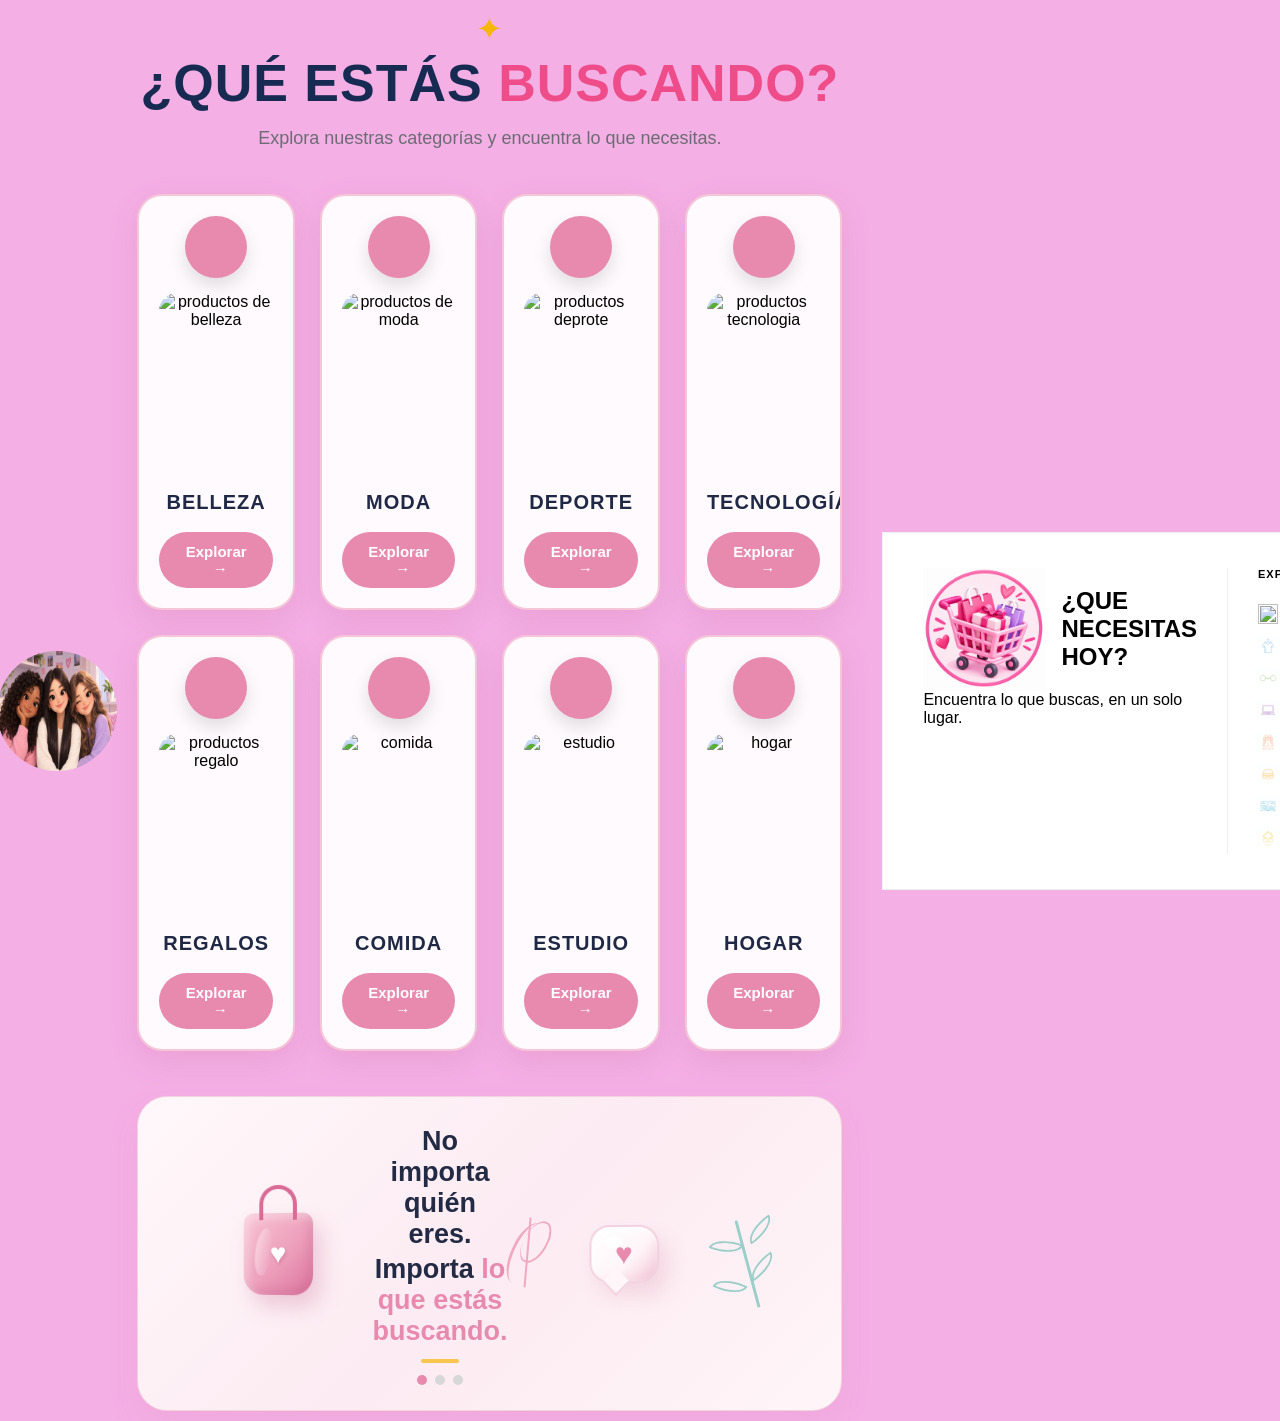
==== index.html @ 00514906 "guardar cambios de main" ====
<!DOCTYPE html>
<html lang="en">
<head>
    <meta charset="UTF-8">

    <meta name="viewport" content="width=device-width, initial-scale=1.0">
    <title>Document</title>
    <link rel="stylesheet" href="style.css">
</head>


    <meta name="viewpport" content="width=device-width, initial-scale=1.0">
    <title>Pretty place</title>
    <meta name="viewport" content="width=device-width, initial-scale=1.0">
    <title>Document</title>

    <link rel="stylesheet" href="style.css">
</head>

<body>

    <header class="header">
  </header>
  <nav class="sitio-nav" aria-label="navegacion principal"> 
    <img src="Imagenes/Logo1.png" alt="Logo de la pagina" class="Logo">

    <a href="entrada.html" target="_blank">Inicio</a>
    <a href="pretty.html" target="_blank">Categorias</a>
       <div class="buscador"> 
        <input type="text" placeholder="Buscar productos, marcas y más...">
        <button> Buscar</button>
       </div>
    <img src="Imagenes/Usuario3.png"  alt="Usuario" class="Usuario">



 <div class="circulo circulo1"></div>

    <div class="circulo circulo2"></div>

    <div class="circulo circulo3"></div>

    <main>
 <section class="titulo">

<div class="brillo">✦</div>

<h1>

¿QUÉ ESTÁS <span>BUSCANDO?</span>

</h1>

<p>
Explora nuestras categorías y encuentra lo que necesitas.

</p>

</section>

<section class="categorias">

<div class="card belleza">

<div class="contenido-normal">

<div class="icono">
<i class="fa-solid fa-wand-magic-sparkles"></i>

</div>
<img src="imagenes-pretty/belleza.jpn.avif" alt="productos de belleza">
<h2>BELLEZA</h2>

<button>Explorar <span>→</span></button>
</div>
<div class="contenido-hover">
<h2>Belleza</h2>
<p>
Maquillaje · Skincare · Cabello · Perfumes
</p>
<h3>
 → Brilla a tu manera
</h3>
</div>

</div>

<div class="card moda">
<div class="contenido-normal">
<div class="icono">
<i class="fa-solid fa-shirt"></i>
</div>
<img src="imagenes-pretty/moda.jpn.avif" alt="productos de moda">
 <h2>MODA</h2>

<button>Explorar <span>→</span></button>
</div>
<div class="contenido-hover">
<h2>Moda</h2>
<p>
Outfits · Ropa · Accesorios · Zapatos · Tendencias
</p>
<h3>
→ Encuentra tu estilo
</h3>
</div>
</div>

<div class="card deporte">
<div class="contenido-normal">
<div class="icono">
<i class="fa-solid fa-dumbbell"></i>
</div>
<img src="imagenes-pretty/deporte.jpn.jpg" alt="productos deprote">

 <h2>DEPORTE</h2>

<button>Explorar <span>→</span></button>
</div>
<div class="contenido-hover">
<h2>Deporte</h2>
 <p>
Entrenamiento · Running · Fútbol · Gym · Equipamiento
</p>
<h3>
→ Muévete a tu manera
</h3>
</div>   
</div> 
<div class="card tecnologia">
<div class="contenido-normal">
<div class="icono">
<i class="fa-solid fa-laptop"></i>
</div>
<img src="imagenes-pretty/TECNOLOGIA.jpn.png" alt="productos tecnologia">
  <h2>TECNOLOGÍA</h2>

<button>Explorar <span>→</span></button>
</div>

<div class="contenido-hover">
<h2>Tecnología</h2>
<p>
Apps · Inteligencia artificial · Computadores · Herramientas · Gadgets
</p>
<h3>
→ Descubre herramientas
</h3>
</div>
</div>

<div class="card regalos">
<div class="contenido-normal">
<div class="icono">
<i class="fa-solid fa-gift"></i>
</div>
<img src="imagenes-pretty/regalos.jpn.avif" alt="productos regalo">
  <h2>REGALOS</h2>

<button>Explorar <span>→</span></button>
</div>

<div class="contenido-hover">
<h2>Regalos</h2>
<p>
Para ella · Para él · Cumpleaños · Pareja · Detalles
</p>
<h3>
→ Encuentra el regalo ideal
</h3>
</div>
</div>

<div class="card comida">
<div class="contenido-normal">
<div class="icono">
<i class="fa-solid fa-burger"></i>
</div>
<img src="imagenes-pretty/comida.jpn.jpg" alt="comida">
 <h2>COMIDA</h2>

<button>Explorar <span>→</span></button>
</div>

<div class="contenido-hover">
<h2>Comida</h2>
<p>
Recetas · Snacks · Desayunos · Cenas · Bebidas
</p>
<h3>
→ ¿Qué se te antoja?
</h3>
</div>
</div>

<div class="card estudio">
<div class="contenido-normal">
<div class="icono">
<i class="fa-solid fa-book-open"></i>
</div>
<img src="imagenes-pretty/estudio.jpn.png" alt="estudio">
<h2>ESTUDIO</h2>

<button>Explorar <span>→</span></button>
</div>

<div class="contenido-hover">
<h2>Estudio</h2>
<p>
Organización · Herramientas · IA · Apuntes · Recursos
</p>
<h3>
→ Hazlo más fácil
</h3>
</div>
</div>

<div class="card hogar">
<div class="contenido-normal">
<div class="icono">
<i class="fa-solid fa-house"></i>
</div>
<img src="imagenes-pretty/hogar.jpn.jpg" alt="hogar">
 <h2>HOGAR</h2>

<button>Explorar <span>→</span></button>
</div>
<div class="contenido-hover">
<h2>Hogar</h2>
<p>
Decoración · Organización · Limpieza · Habitaciones · Ideas DIY
</p>
<h3>
→ Dale vida a tu espacio
</h3>
</div>
</div>
 </section>

 <section class="mensaje-principal">

  
    <div class="decoracion-bolsa">

        <div class="brillo-bolsa"></div>

        <div class="bolsa">
            <div class="asa"></div>

            <div class="bolsa-brillo"></div>

            <span>♥</span>
        </div>

    </div>


    <div class="mensaje-central">

        <h2>No importa quién eres.</h2>

        <h2>
            Importa <span>lo que estás buscando.</span>
        </h2>

        <div class="linea-decorativa"></div>


        <div class="puntos-mensaje">
            <span class="punto-activo"></span>
            <span></span>
            <span></span>
        </div>

    </div>

    <div class="decoracion-derecha">


        <div class="pluma">
            <div class="pluma-linea"></div>
        </div>


        <div class="mensaje-corazon">

            <div class="burbuja">
                ♥
            </div>

        </div>


        <div class="matica">

            <div class="tallo"></div>

            <div class="hoja hoja1"></div>
            <div class="hoja hoja2"></div>
            <div class="hoja hoja3"></div>
            <div class="hoja hoja4"></div>

        </div>

    </div>

</section>

    </main>


<body> 

  <main>

  </main>
  
<footer class="footer-container">

  <div class="footer-col border-right">
    <div class="header-logo">
      <img src="imagenes/carritos.png" alt="logo" class="icon-brand">
      <h2>¿QUE<br><span>NECESITAS HOY?</span></h2>
    </div>
    <p>Encuentra lo que buscas, en un solo lugar.</p>
  
  </div>

  <div class="footer-col border-right">
    <h3>EXPLORA</h3>
    <ul class="nav-list">
      <li><a href="belleza.html" class="nav-item"><img src="imagenes/belleza.png" class="nav-icon"><span>Belleza</span><span class="arrow">></span></a></li>
      <li><a href="moda.html" class="nav-item"><img src="imagenes/moda.png" class="nav-icon"><span>Moda</span><span class="arrow">></span></a></li>
      <li><a href="deporte.html" class="nav-item"><img src="imagenes/deporte.png" class="nav-icon"><span>Deporte</span><span class="arrow">></span></a></li>
      <li><a href="tecnologia.html" class="nav-item"><img src="imagenes/tecnologia.png" class="nav-icon"><span>Tecnologia</span><span class="arrow">></span></a></li>
      <li><a href="regalos.html" class="nav-item"><img src="imagenes/regalos.png" class="nav-icon"><span>Regalos</span><span class="arrow">></span></a></li>
      <li><a href="comida.html" class="nav-item"><img src="imagenes/comida.png" class="nav-icon"><span>Comida</span><span class="arrow">></span></a></li>
      <li><a href="estudio.html" class="nav-item"><img src="imagenes/estudio.png" class="nav-icon"><span>Estudio</span><span class="arrow">></span></a></li>
      <li><a href="hogar.html" class="nav-item"><img src="imagenes/hogar.png" class="nav-icon"><span>Hogar</span><span class="arrow">></span></a></li>
    </ul>
  </div>

  <div class="footer-col border-right">
    <h3>SIGUENOS</h3>
    <div class="social-links">
      <a href="https://tiktok.com" target="_blank" class="social-btn"><img src="imagenes/tiktok.png" class="social-icon"><span>TikTok</span></a>
      <a href="https://instagram.com" target="_blank" class="social-btn"><img src="imagenes/instagram.png" class="social-icon"><span>Instagram</span></a>
      <a href="https://facebook.com" target="_blank" class="social-btn"><img src="imagenes/facebook.png" class="social-icon"><span>Facebook</span></a>
      <a href="https://youtube.com" target="_blank" class="social-btn"><img src="imagenes/youtube.png" class="social-icon"><span>YouTube</span></a>
    </div>
  </div> 

  <div class="footer-col">
    <div class="newsletter-card">
      <h3>RECIBE LO MEJOR </h3>
      <p>Ofertas, novedades y más directo en tu correo.</p>
      <form class="newsletter-form">
        <input type="email" placeholder="Tu correo electrónico" required>
        <button type="submit">Suscribirme</button>
      </form>
    </div>
  </div>
</footer>

<div class="copyright-bar">
  <span> 2026 - Todos los derechos reservados</span>
  <a href="#top" class="scroll-top-btn"></a>
</div>

</body>
</html>
---- style.css ----
.header {
    background-color: antiquewhite;
}
.sitio-nav {
    background-color: rgb(244, 175, 229);
    display: flex;
    justify-content: center;
    align-items: center;
    gap: 20px;
    padding: 10px;
}
.Logo {
    width: 120px;
    height: 120px;
    border-radius: 100px;
    object-fit: cover;
}
.Usuario {
    width: 120px;
    height: 120px;
    border-radius: 90px;
    display: block;
}
.buscador input {
    width: 250px;
    border-radius: 98px;
    outline: none;
    background-color: rgb(248, 248, 248);
    font-size:14px
}

* {
    margin: 0;
    padding: 0;
    box-sizing: border-box;
}







body {
    font-family: Arial, Helvetica, sans-serif;
    min-height: 100vh;
    width: 100%;
    overflow-x: hidden;

    background: #fdeff5;

    padding: 50px 4%;
}

.footer-col{
  padding: 0 30px !important;
  border-right: 1px solid #f0f0f0 !important;
}
.footer-col:last-child{
  border-right: none !important;
}


.header-logo{
  display: flex !important;
  align-items: center !important;
  gap: 15px !important;
}

.icon-brand{
    width: 28px important;
    height: 28px important;
    max-width: 28px impotant;
}
.header-logo{
    display: flex important;
    align-items: center;
    gap: 8px;
}


.icon-brand{
  width: 123px !important; 
  height: auto !important;
}
.header-Carritos h2{
  font-size: 15px !important;
  margin: 0 !important;
  line-height: 1 !important;
  font-weight: 123px;
}
.header-logo h2 span{
  color: #ff4d9e important;
}

.footer-col h3{
  font-size: 11px !important;
  letter-spacing: 1px !important;
  font-weight: 120px !important;
  margin-bottom: 18px !important;
}


.nav-list, .social-links{
  list-style: none !important;
  padding: 0 !important;
  margin: 0 !important;
}
.nav-item, .social-btn{
  display: flex !important;
  align-items: center !important;
  gap: 10px !important;
  padding: 6px 0 !important;
  text-decoration: none !important;
  color: #333 !important;
  font-size: 13px !important;
}
.nav-icon, .social-btn img{
  width: 20px !important;
  height: 20px !important;
  object-fit: contain !important;
}
.arrow{ margin-left: auto !important; color: #ccc !important; }


.newsletter-card{
  background: #fff1f6 !important;
  border-radius: 18px !important;
  padding: 20px !important;
}
.newsletter-form input{
  width: 100% !important;
  padding: 10px !important;
  border-radius: 20px !important;
  border: 1px solid #ffd6e8 !important;
  box-sizing: border-box !important;
}
.newsletter-form button{
  width: 100% !important;
  background: #111 !important;
  color: #fff !important;
  border: none !important;
  padding: 10px !important;
  border-radius: 20px !important;
  margin-top: 8px !important;
}


.copyright-bar{
  background: #fff1f6 !important;
  text-align: center !important;
  padding: 12px !important;
  font-size: 11px !important;
  margin-top: 10px !important;
  border-radius: 12px !important;
}

html, body{
  margin: 0;
  padding: 0;
  width: 100%;
  min-height: 100%;
}

body {
  min-height: 100vh;
  display: flex;
  flex-direction: column;
}

.footer {
  width: 100%;
  margin-top: auto; 
}


.footer-container {
    display: flex !important;
    width: 100% !important;
    background: #ffffff !important;
    border: 1px solid #f0f0f0 !important;
    border-radius: 0 !important;
    padding: 35px 10px !important;
    box-sizing: border-box !important;
    margin-top: 0 !important;
    min-height: 300px;
}


.footer-col {
  flex: 1;
}


.copyright-bar {
  width: 100%;
  text-align: center;
  padding: 15px;
  box-sizing: border-box;
}
main{
  flex: 1;
}
html, body {
    margin: 0;
    padding: 0;
    height: 100%;
}

body {
    min-height: 100vh;
    display: flex;
    flex-direction: column;

}


main {

    width: 100%;
    max-width: 1500px;
    margin: 0 auto;
}



.titulo {
    text-align: center;
    margin-bottom: 45px;

    animation: aparecer 0.8s ease;
}


.brillo {
    font-size: 32px;
    color: #f5b700;
    margin-bottom: 5px;

    animation: flotar 2s infinite ease-in-out;
}


.titulo h1 {
    font-size: 52px;
    font-weight: 800;
    color: #172a52;
    letter-spacing: 1px;
}


.titulo h1 span {
    color: #ef4d8a;
}


.titulo p {
    margin-top: 15px;
    font-size: 18px;
    color: #6c6c75;
}



.categorias {
    width: 100%;

    display: grid;

    grid-template-columns:
        repeat(4, minmax(0, 1fr));

    gap: 25px;
}




.card {
    width: 100%;
    min-width: 0;

    min-height: 390px;

    position: relative;

    padding: 20px;

    overflow: hidden;

    text-align: center;

    border-radius: 25px;

    background:#fffafd;
    border: 2px solid #f5c6d8;

    box-shadow:
        0 10px 30px
        rgba(180, 80, 120, 0.15);

    transition:
        transform 0.4s ease,
        box-shadow 0.4s ease;

    animation:
        subir 0.8s ease backwards;
}


.card:hover {
    transform:
        translateY(-12px);

    box-shadow:
        0 22px 45px
        rgba(30, 40, 80, 0.18);
}




.contenido-normal {
    position: relative;

    z-index: 2;

    transition:
        opacity 0.4s ease,
        transform 0.4s ease;
}




.icono {
    width: 62px;
    height: 62px;

    border-radius: 50%;

    display: flex;

    align-items: center;
    justify-content: center;

    margin: 0 auto 15px;

    color: white;

    font-size: 24px;
background: #d96b96;
    box-shadow:
        0 8px 18px
        rgba(0, 0, 0, 0.12);

}



.card img {
    width: 100%;
    height: 180px;

    display: block;

    object-fit: cover;

    border-radius: 18px;

    transition:
        transform 0.5s ease;
}


.card:hover img {
    transform:
        scale(1.06);
}




.card h2 {
    margin: 18px 0;

    font-size: 20px;

    color: #1f2945;

    letter-spacing: 1px;
}




.card button {
    border: none;

    padding: 11px 25px;

    border-radius: 30px;

    font-size: 15px;

    font-weight: bold;

    cursor: pointer;

    transition:
        transform 0.3s ease,
        box-shadow 0.3s ease;
}


.card button:hover {
    transform:
        scale(1.07);

    box-shadow:
        0 8px 18px
        rgba(0, 0, 0, 0.15);
}


.card button span {
    margin-left: 8px;
}


.contenido-hover {
    position: absolute;

    top: 0;
    left: 0;

    width: 100%;
    height: 100%;

    padding: 25px;

    display: flex;

    flex-direction: column;

    justify-content: center;
    align-items: center;

    text-align: center;

    opacity: 0;

    transform:
        translateY(25px);

    transition:
        opacity 0.4s ease,
        transform 0.4s ease;

    color: white;

    z-index: 5;

    pointer-events: none;
}


.card::after {
    content: "";
    position: absolute;
    inset: 0;
    background:#E8DCC8;
    opacity: 0;
    transition:opacity 0.4s ease;
    z-index: 3;
}


.card:hover .contenido-normal {
    opacity: 0;

    transform:
        scale(0.92);
}


.card:hover::after {
    opacity: 1;
}


.card:hover .contenido-hover {
    opacity: 1;

    transform:
        translateY(0);
}



.contenido-hover h2 {
    margin-bottom: 18px;

    color: #4A3A32;

    font-size: 28px;

    letter-spacing: 0;
}


.contenido-hover p {
    max-width: 260px;

    margin-bottom: 22px;

    color: #4A3A32;

    font-size: 15px;

    line-height: 1.8;
}


.contenido-hover h3 {
    padding: 11px 16px;

    border-radius: 25px;

    background:
        rgba(255, 255, 255, 0.15);

    color: #4A3A32;

    font-size: 15px;

    font-weight: 600;

    transition:
        transform 0.3s ease;
}


.card:hover .contenido-hover h3 {
    transform:
        scale(1.05);
}




.belleza .icono {
    background:
        linear-gradient(
            135deg,
            #ff4f91,
            #ff91ba
        );
}


.belleza button {
    background:
        linear-gradient(
            90deg,
            #ff4f91,
            #ff7eae
        );

    color: white;
}


.moda .icono {
    background:
        linear-gradient(
            135deg,
            #7d3fc9,
            #b56cff
        );
}


.moda button {
    background: white;

    color: #8b4ed8;

    border:
        2px solid #a66be8;
}




.deporte .icono {
    background:
        linear-gradient(
            135deg,
            #45a049,
            #82c341
        );
}


.deporte button {
    background: white;

    color: #45a049;

    border:
        2px solid #5cad5f;
}



.tecnologia .icono {
    background:
        linear-gradient(
            135deg,
            #2575fc,
            #4ea4ff
        );
}


.tecnologia button {
    background: white;

    color: #2575fc;

    border:
        2px solid #4a8fff;
}




.regalos .icono {
    background:
        linear-gradient(
            135deg,
            #ff7043,
            #ff9a76
        );
}


.regalos button {
    background: white;

    color: #f36a3d;

    border:
        2px solid #ff8a65;
}




.comida .icono {
    background:
        linear-gradient(
            135deg,
            #ff9800,
            #ffc107
        );
}


.comida button {
    background: white;

    color: #e68a00;

    border:
        2px solid #ffad25;
}


.estudio .icono {
    background:
        linear-gradient(
            135deg,
            #008f8c,
            #4db6ac
        );
}


.estudio button {
    background: white;

    color: #008f8c;

    border:
        2px solid #35a9a1;
}



.hogar .icono {
    background:
        linear-gradient(
            135deg,
            #7cb342,
            #a5d66f
        );
}


.hogar button {
    background: white;

    color: #689f38;

    border:
        2px solid #8bc34a;
}


.frase-final {
    width: 100%;

    min-height: 170px;

    margin-top: 60px;

    padding: 30px 50px;

    display: flex;

    align-items: center;
    justify-content: space-around;

    border-radius: 30px;

    background:
        linear-gradient(
            135deg,
            #fff0f6,
            #ffffff,
            #f5f1ff
        );

    box-shadow:
        0 10px 30px
        rgba(30, 40, 80, 0.08);
}


.texto-frase {
    text-align: center;
}


.texto-frase h2 {
    margin: 8px 0;

    color: #172a52;

    font-size: 27px;
}


.texto-frase span {
    color: #ef4d8a;
}


.decoracion-izquierda,
.decoracion-derecha {
    font-size: 60px;

    animation:
        flotar 3s infinite ease-in-out;
}


.decoracion-derecha {
    animation-delay: 1s;
}



.circulo {
    position: fixed;

    border-radius: 50%;

    filter:
        blur(45px);

    opacity: 0.20;

    z-index: -1;
}


.circulo1 {
    width: 250px;
    height: 250px;

    background: #ff8bb8;

    top: -100px;
    left: -100px;
}


.circulo2 {
    width: 300px;
    height: 300px;

    background: #8ca8ff;

    bottom: -100px;
    right: -100px;
}


.circulo3 {
    width: 180px;
    height: 180px;

    background: #ffd66e;

    top: 45%;
    left: 45%;
}


@keyframes aparecer {

    from {
        opacity: 0;

        transform:
            translateY(-25px);
    }


    to {
        opacity: 1;

        transform:
            translateY(0);
    }
}


@keyframes subir {

    from {
        opacity: 0;

        transform:
            translateY(35px);
    }


    to {
        opacity: 1;

        transform:
            translateY(0);
    }
}


@keyframes flotar {

    0% {
        transform:
            translateY(0);
    }


    50% {
        transform:
            translateY(-10px);
    }


    100% {
        transform:
            translateY(0);
    }
}



@media (max-width: 900px) {

    .categorias {
        grid-template-columns:
            repeat(2, minmax(0, 1fr));
    }


    .titulo h1 {
        font-size: 42px;
    }

}



@media (max-width: 600px) {

    body {
        padding: 35px 20px;
    }


    .categorias {
        grid-template-columns: 1fr;
    }


    .titulo h1 {
        font-size: 32px;
    }


    .titulo p {
        font-size: 16px;
    }


    .frase-final {
        flex-direction: column;

        gap: 15px;

        padding: 30px 20px;
    }


    .texto-frase h2 {
        font-size: 21px;
    }

}


.belleza .icono,
.moda .icono,
.deporte .icono,
.tecnologia .icono,
.regalos .icono,
.comida .icono,
.estudio .icono,
.hogar .icono {
    background: #e88aae !important;
}


.belleza button,
.moda button,
.deporte button,
.tecnologia button,
.regalos button,
.comida button,
.estudio button,
.hogar button {
    background: #e88aae !important;
    color: white !important;
    border: none !important;
}


.card button,
.card button span {
    color: white !important;
}


.mensaje-principal {
    width: 100%;
    min-height: 190px;

    margin-top: 45px;
    padding: 25px 50px;

    display: flex;
    align-items: center;
    justify-content: space-between;

    position: relative;
    overflow: hidden;

    border-radius: 30px;

    background: linear-gradient(
        135deg,
        #fff8fb,
        #fcebf2,
        #fff5f8
    );

    border: 1px solid #f2d4df;

    box-shadow:
        0 12px 30px rgba(210, 120, 155, 0.12);
}



.decoracion-bolsa {
    width: 180px;

    display: flex;
    justify-content: center;
    align-items: center;

    animation: flotar-izquierda 4s ease-in-out infinite;
}


.bolsa {
    width: 70px;
    height: 82px;

    position: relative;

    display: flex;
    justify-content: center;
    align-items: center;

    border-radius: 10px 10px 20px 20px;

    background: linear-gradient(
        135deg,
        #f8c4d4,
        #ed9fbb 55%,
        #dc759e
    );

    box-shadow:
        8px 12px 20px rgba(190, 90, 130, 0.25),
        inset 5px 5px 10px rgba(255, 255, 255, 0.35),
        inset -5px -5px 10px rgba(170, 60, 110, 0.15);

    transform: perspective(400px) rotateY(-8deg);
}



.asa {
    width: 38px;
    height: 35px;

    position: absolute;

    top: -28px;
    left: 50%;

    transform: translateX(-50%);

    border: 4px solid #d96b96;
    border-bottom: none;

    border-radius: 25px 25px 0 0;
}



.bolsa-brillo {
    width: 17px;
    height: 48px;

    position: absolute;

    top: 15px;
    left: 12px;

    border-radius: 50%;

    background: linear-gradient(
        90deg,
        rgba(255, 255, 255, 0.4),
        transparent
    );

    transform: rotate(8deg);
}



.bolsa span {
    color: white;

    font-size: 28px;

    position: relative;
    z-index: 2;

    text-shadow:
        1px 2px 3px rgba(150, 60, 100, 0.25);
}


.mensaje-central {
    flex: 1;

    text-align: center;
}


.mensaje-central h2 {
    margin: 4px;

    font-size: 27px;

    font-weight: 700;

    color: #222a44;
}


.mensaje-central h2 span {
    color: #e88aae;
}


.linea-decorativa {
    width: 38px;
    height: 4px;

    margin: 12px auto;

    border-radius: 10px;

    background: #f6c64e;
}


.puntos-mensaje {
    display: flex;

    justify-content: center;
    align-items: center;

    gap: 8px;

    margin-top: 10px;
}


.puntos-mensaje span {
    width: 10px;
    height: 10px;

    border-radius: 50%;

    background: #d7d7d7;
}


.puntos-mensaje .punto-activo {
    background: #e88aae;
}



.decoracion-derecha {
    width: 280px;

    display: flex;
    align-items: center;
    justify-content: space-between;

    position: relative;
}


.pluma {
    width: 30px;
    height: 65px;

    position: relative;

    border-left: 3px solid #ef9db8;

    border-radius: 70%;

    transform: rotate(25deg);

    opacity: 0.85;
}


.pluma::before {
    content: "";

    width: 22px;
    height: 42px;

    position: absolute;

    top: -5px;
    left: 4px;

    border: 2px solid #ef9db8;
    border-left: none;

    border-radius: 70% 50% 70% 50%;
}


.pluma-linea {
    width: 2px;
    height: 70px;

    position: absolute;

    top: -4px;
    left: 12px;

    background: #ef9db8;

    transform: rotate(-20deg);
}


.mensaje-corazon {
    display: flex;

    justify-content: center;
    align-items: center;

    animation: flotar-derecha 4s ease-in-out infinite;
}


.burbuja {
    width: 70px;
    height: 58px;

    position: relative;

    display: flex;
    justify-content: center;
    align-items: center;

    border-radius: 20px;

    color: #e88aae;

    font-size: 30px;

    background: linear-gradient(
        135deg,
        #ffffff,
        #fff5f8 60%,
        #f4c7d8
    );

    border: 2px solid #f3d2df;

    box-shadow:
        8px 12px 20px rgba(200, 100, 140, 0.18),
        inset 4px 4px 10px rgba(255, 255, 255, 0.9),
        inset -4px -4px 8px rgba(220, 150, 180, 0.12);

    transform: perspective(400px) rotateY(-6deg);
}


.burbuja::before {
    content: "";

    width: 18px;
    height: 12px;

    position: absolute;

    top: 9px;
    left: 13px;

    border-radius: 50%;

    background: rgba(255, 255, 255, 0.85);
}


.burbuja::after {
    content: "";

    width: 18px;
    height: 18px;

    position: absolute;

    bottom: -11px;
    left: 15px;

    background: #fff6f9;

    transform: rotate(45deg);

    border-right: 2px solid #f3d2df;
    border-bottom: 2px solid #f3d2df;
}


.matica {
    width: 85px;
    height: 110px;

    position: relative;
}


.tallo {
    width: 3px;
    height: 90px;

    position: absolute;

    bottom: 0;
    left: 40px;

    border-radius: 10px;

    background: #9ccfc9;

    transform: rotate(-15deg);
}


.hoja {
    width: 32px;
    height: 15px;

    position: absolute;

    border: 2px solid #9ccfc9;

    border-radius: 100% 0 100% 0;

    background: transparent;
}


.hoja1 {
    bottom: 15px;
    left: 8px;

    transform: rotate(25deg);
}


.hoja2 {
    bottom: 35px;
    left: 40px;

    transform: rotate(-35deg);
}


.hoja3 {
    bottom: 55px;
    left: 4px;

    transform: rotate(20deg);
}


.hoja4 {
    bottom: 72px;
    left: 38px;

    transform: rotate(-35deg);
}

@keyframes flotar-izquierda {

    0%,
    100% {
        transform: translateY(0);
    }

    50% {
        transform: translateY(-7px);
    }

}


@keyframes flotar-derecha {

    0%,
    100% {
       transform: translateY(0);
    }

    50% {
        transform: translateY(-6px);
    }
}


.footer {
    width: 100%;
    margin-top: auto;
}
---- style.css ----
.header {
    background-color: antiquewhite;
}
.sitio-nav {
    background-color: rgb(244, 175, 229);
    display: flex;
    justify-content: center;
    align-items: center;
    gap: 20px;
    padding: 10px;
}
.Logo {
    width: 120px;
    height: 120px;
    border-radius: 100px;
    object-fit: cover;
}
.Usuario {
    width: 120px;
    height: 120px;
    border-radius: 90px;
    display: block;
}
.buscador input {
    width: 250px;
    border-radius: 98px;
    outline: none;
    background-color: rgb(248, 248, 248);
    font-size:14px
}

* {
    margin: 0;
    padding: 0;
    box-sizing: border-box;
}







body {
    font-family: Arial, Helvetica, sans-serif;
    min-height: 100vh;
    width: 100%;
    overflow-x: hidden;

    background: #fdeff5;

    padding: 50px 4%;
}

.footer-col{
  padding: 0 30px !important;
  border-right: 1px solid #f0f0f0 !important;
}
.footer-col:last-child{
  border-right: none !important;
}


.header-logo{
  display: flex !important;
  align-items: center !important;
  gap: 15px !important;
}

.icon-brand{
    width: 28px important;
    height: 28px important;
    max-width: 28px impotant;
}
.header-logo{
    display: flex important;
    align-items: center;
    gap: 8px;
}


.icon-brand{
  width: 123px !important; 
  height: auto !important;
}
.header-Carritos h2{
  font-size: 15px !important;
  margin: 0 !important;
  line-height: 1 !important;
  font-weight: 123px;
}
.header-logo h2 span{
  color: #ff4d9e important;
}

.footer-col h3{
  font-size: 11px !important;
  letter-spacing: 1px !important;
  font-weight: 120px !important;
  margin-bottom: 18px !important;
}


.nav-list, .social-links{
  list-style: none !important;
  padding: 0 !important;
  margin: 0 !important;
}
.nav-item, .social-btn{
  display: flex !important;
  align-items: center !important;
  gap: 10px !important;
  padding: 6px 0 !important;
  text-decoration: none !important;
  color: #333 !important;
  font-size: 13px !important;
}
.nav-icon, .social-btn img{
  width: 20px !important;
  height: 20px !important;
  object-fit: contain !important;
}
.arrow{ margin-left: auto !important; color: #ccc !important; }


.newsletter-card{
  background: #fff1f6 !important;
  border-radius: 18px !important;
  padding: 20px !important;
}
.newsletter-form input{
  width: 100% !important;
  padding: 10px !important;
  border-radius: 20px !important;
  border: 1px solid #ffd6e8 !important;
  box-sizing: border-box !important;
}
.newsletter-form button{
  width: 100% !important;
  background: #111 !important;
  color: #fff !important;
  border: none !important;
  padding: 10px !important;
  border-radius: 20px !important;
  margin-top: 8px !important;
}


.copyright-bar{
  background: #fff1f6 !important;
  text-align: center !important;
  padding: 12px !important;
  font-size: 11px !important;
  margin-top: 10px !important;
  border-radius: 12px !important;
}

html, body{
  margin: 0;
  padding: 0;
  width: 100%;
  min-height: 100%;
}

body {
  min-height: 100vh;
  display: flex;
  flex-direction: column;
}

.footer {
  width: 100%;
  margin-top: auto; 
}


.footer-container {
    display: flex !important;
    width: 100% !important;
    background: #ffffff !important;
    border: 1px solid #f0f0f0 !important;
    border-radius: 0 !important;
    padding: 35px 10px !important;
    box-sizing: border-box !important;
    margin-top: 0 !important;
    min-height: 300px;
}


.footer-col {
  flex: 1;
}


.copyright-bar {
  width: 100%;
  text-align: center;
  padding: 15px;
  box-sizing: border-box;
}
main{
  flex: 1;
}
html, body {
    margin: 0;
    padding: 0;
    height: 100%;
}

body {
    min-height: 100vh;
    display: flex;
    flex-direction: column;

}


main {

    width: 100%;
    max-width: 1500px;
    margin: 0 auto;
}



.titulo {
    text-align: center;
    margin-bottom: 45px;

    animation: aparecer 0.8s ease;
}


.brillo {
    font-size: 32px;
    color: #f5b700;
    margin-bottom: 5px;

    animation: flotar 2s infinite ease-in-out;
}


.titulo h1 {
    font-size: 52px;
    font-weight: 800;
    color: #172a52;
    letter-spacing: 1px;
}


.titulo h1 span {
    color: #ef4d8a;
}


.titulo p {
    margin-top: 15px;
    font-size: 18px;
    color: #6c6c75;
}



.categorias {
    width: 100%;

    display: grid;

    grid-template-columns:
        repeat(4, minmax(0, 1fr));

    gap: 25px;
}




.card {
    width: 100%;
    min-width: 0;

    min-height: 390px;

    position: relative;

    padding: 20px;

    overflow: hidden;

    text-align: center;

    border-radius: 25px;

    background:#fffafd;
    border: 2px solid #f5c6d8;

    box-shadow:
        0 10px 30px
        rgba(180, 80, 120, 0.15);

    transition:
        transform 0.4s ease,
        box-shadow 0.4s ease;

    animation:
        subir 0.8s ease backwards;
}


.card:hover {
    transform:
        translateY(-12px);

    box-shadow:
        0 22px 45px
        rgba(30, 40, 80, 0.18);
}




.contenido-normal {
    position: relative;

    z-index: 2;

    transition:
        opacity 0.4s ease,
        transform 0.4s ease;
}




.icono {
    width: 62px;
    height: 62px;

    border-radius: 50%;

    display: flex;

    align-items: center;
    justify-content: center;

    margin: 0 auto 15px;

    color: white;

    font-size: 24px;
background: #d96b96;
    box-shadow:
        0 8px 18px
        rgba(0, 0, 0, 0.12);

}



.card img {
    width: 100%;
    height: 180px;

    display: block;

    object-fit: cover;

    border-radius: 18px;

    transition:
        transform 0.5s ease;
}


.card:hover img {
    transform:
        scale(1.06);
}




.card h2 {
    margin: 18px 0;

    font-size: 20px;

    color: #1f2945;

    letter-spacing: 1px;
}




.card button {
    border: none;

    padding: 11px 25px;

    border-radius: 30px;

    font-size: 15px;

    font-weight: bold;

    cursor: pointer;

    transition:
        transform 0.3s ease,
        box-shadow 0.3s ease;
}


.card button:hover {
    transform:
        scale(1.07);

    box-shadow:
        0 8px 18px
        rgba(0, 0, 0, 0.15);
}


.card button span {
    margin-left: 8px;
}


.contenido-hover {
    position: absolute;

    top: 0;
    left: 0;

    width: 100%;
    height: 100%;

    padding: 25px;

    display: flex;

    flex-direction: column;

    justify-content: center;
    align-items: center;

    text-align: center;

    opacity: 0;

    transform:
        translateY(25px);

    transition:
        opacity 0.4s ease,
        transform 0.4s ease;

    color: white;

    z-index: 5;

    pointer-events: none;
}


.card::after {
    content: "";
    position: absolute;
    inset: 0;
    background:#E8DCC8;
    opacity: 0;
    transition:opacity 0.4s ease;
    z-index: 3;
}


.card:hover .contenido-normal {
    opacity: 0;

    transform:
        scale(0.92);
}


.card:hover::after {
    opacity: 1;
}


.card:hover .contenido-hover {
    opacity: 1;

    transform:
        translateY(0);
}



.contenido-hover h2 {
    margin-bottom: 18px;

    color: #4A3A32;

    font-size: 28px;

    letter-spacing: 0;
}


.contenido-hover p {
    max-width: 260px;

    margin-bottom: 22px;

    color: #4A3A32;

    font-size: 15px;

    line-height: 1.8;
}


.contenido-hover h3 {
    padding: 11px 16px;

    border-radius: 25px;

    background:
        rgba(255, 255, 255, 0.15);

    color: #4A3A32;

    font-size: 15px;

    font-weight: 600;

    transition:
        transform 0.3s ease;
}


.card:hover .contenido-hover h3 {
    transform:
        scale(1.05);
}




.belleza .icono {
    background:
        linear-gradient(
            135deg,
            #ff4f91,
            #ff91ba
        );
}


.belleza button {
    background:
        linear-gradient(
            90deg,
            #ff4f91,
            #ff7eae
        );

    color: white;
}


.moda .icono {
    background:
        linear-gradient(
            135deg,
            #7d3fc9,
            #b56cff
        );
}


.moda button {
    background: white;

    color: #8b4ed8;

    border:
        2px solid #a66be8;
}




.deporte .icono {
    background:
        linear-gradient(
            135deg,
            #45a049,
            #82c341
        );
}


.deporte button {
    background: white;

    color: #45a049;

    border:
        2px solid #5cad5f;
}



.tecnologia .icono {
    background:
        linear-gradient(
            135deg,
            #2575fc,
            #4ea4ff
        );
}


.tecnologia button {
    background: white;

    color: #2575fc;

    border:
        2px solid #4a8fff;
}




.regalos .icono {
    background:
        linear-gradient(
            135deg,
            #ff7043,
            #ff9a76
        );
}


.regalos button {
    background: white;

    color: #f36a3d;

    border:
        2px solid #ff8a65;
}




.comida .icono {
    background:
        linear-gradient(
            135deg,
            #ff9800,
            #ffc107
        );
}


.comida button {
    background: white;

    color: #e68a00;

    border:
        2px solid #ffad25;
}


.estudio .icono {
    background:
        linear-gradient(
            135deg,
            #008f8c,
            #4db6ac
        );
}


.estudio button {
    background: white;

    color: #008f8c;

    border:
        2px solid #35a9a1;
}



.hogar .icono {
    background:
        linear-gradient(
            135deg,
            #7cb342,
            #a5d66f
        );
}


.hogar button {
    background: white;

    color: #689f38;

    border:
        2px solid #8bc34a;
}


.frase-final {
    width: 100%;

    min-height: 170px;

    margin-top: 60px;

    padding: 30px 50px;

    display: flex;

    align-items: center;
    justify-content: space-around;

    border-radius: 30px;

    background:
        linear-gradient(
            135deg,
            #fff0f6,
            #ffffff,
            #f5f1ff
        );

    box-shadow:
        0 10px 30px
        rgba(30, 40, 80, 0.08);
}


.texto-frase {
    text-align: center;
}


.texto-frase h2 {
    margin: 8px 0;

    color: #172a52;

    font-size: 27px;
}


.texto-frase span {
    color: #ef4d8a;
}


.decoracion-izquierda,
.decoracion-derecha {
    font-size: 60px;

    animation:
        flotar 3s infinite ease-in-out;
}


.decoracion-derecha {
    animation-delay: 1s;
}



.circulo {
    position: fixed;

    border-radius: 50%;

    filter:
        blur(45px);

    opacity: 0.20;

    z-index: -1;
}


.circulo1 {
    width: 250px;
    height: 250px;

    background: #ff8bb8;

    top: -100px;
    left: -100px;
}


.circulo2 {
    width: 300px;
    height: 300px;

    background: #8ca8ff;

    bottom: -100px;
    right: -100px;
}


.circulo3 {
    width: 180px;
    height: 180px;

    background: #ffd66e;

    top: 45%;
    left: 45%;
}


@keyframes aparecer {

    from {
        opacity: 0;

        transform:
            translateY(-25px);
    }


    to {
        opacity: 1;

        transform:
            translateY(0);
    }
}


@keyframes subir {

    from {
        opacity: 0;

        transform:
            translateY(35px);
    }


    to {
        opacity: 1;

        transform:
            translateY(0);
    }
}


@keyframes flotar {

    0% {
        transform:
            translateY(0);
    }


    50% {
        transform:
            translateY(-10px);
    }


    100% {
        transform:
            translateY(0);
    }
}



@media (max-width: 900px) {

    .categorias {
        grid-template-columns:
            repeat(2, minmax(0, 1fr));
    }


    .titulo h1 {
        font-size: 42px;
    }

}



@media (max-width: 600px) {

    body {
        padding: 35px 20px;
    }


    .categorias {
        grid-template-columns: 1fr;
    }


    .titulo h1 {
        font-size: 32px;
    }


    .titulo p {
        font-size: 16px;
    }


    .frase-final {
        flex-direction: column;

        gap: 15px;

        padding: 30px 20px;
    }


    .texto-frase h2 {
        font-size: 21px;
    }

}


.belleza .icono,
.moda .icono,
.deporte .icono,
.tecnologia .icono,
.regalos .icono,
.comida .icono,
.estudio .icono,
.hogar .icono {
    background: #e88aae !important;
}


.belleza button,
.moda button,
.deporte button,
.tecnologia button,
.regalos button,
.comida button,
.estudio button,
.hogar button {
    background: #e88aae !important;
    color: white !important;
    border: none !important;
}


.card button,
.card button span {
    color: white !important;
}


.mensaje-principal {
    width: 100%;
    min-height: 190px;

    margin-top: 45px;
    padding: 25px 50px;

    display: flex;
    align-items: center;
    justify-content: space-between;

    position: relative;
    overflow: hidden;

    border-radius: 30px;

    background: linear-gradient(
        135deg,
        #fff8fb,
        #fcebf2,
        #fff5f8
    );

    border: 1px solid #f2d4df;

    box-shadow:
        0 12px 30px rgba(210, 120, 155, 0.12);
}



.decoracion-bolsa {
    width: 180px;

    display: flex;
    justify-content: center;
    align-items: center;

    animation: flotar-izquierda 4s ease-in-out infinite;
}


.bolsa {
    width: 70px;
    height: 82px;

    position: relative;

    display: flex;
    justify-content: center;
    align-items: center;

    border-radius: 10px 10px 20px 20px;

    background: linear-gradient(
        135deg,
        #f8c4d4,
        #ed9fbb 55%,
        #dc759e
    );

    box-shadow:
        8px 12px 20px rgba(190, 90, 130, 0.25),
        inset 5px 5px 10px rgba(255, 255, 255, 0.35),
        inset -5px -5px 10px rgba(170, 60, 110, 0.15);

    transform: perspective(400px) rotateY(-8deg);
}



.asa {
    width: 38px;
    height: 35px;

    position: absolute;

    top: -28px;
    left: 50%;

    transform: translateX(-50%);

    border: 4px solid #d96b96;
    border-bottom: none;

    border-radius: 25px 25px 0 0;
}



.bolsa-brillo {
    width: 17px;
    height: 48px;

    position: absolute;

    top: 15px;
    left: 12px;

    border-radius: 50%;

    background: linear-gradient(
        90deg,
        rgba(255, 255, 255, 0.4),
        transparent
    );

    transform: rotate(8deg);
}



.bolsa span {
    color: white;

    font-size: 28px;

    position: relative;
    z-index: 2;

    text-shadow:
        1px 2px 3px rgba(150, 60, 100, 0.25);
}


.mensaje-central {
    flex: 1;

    text-align: center;
}


.mensaje-central h2 {
    margin: 4px;

    font-size: 27px;

    font-weight: 700;

    color: #222a44;
}


.mensaje-central h2 span {
    color: #e88aae;
}


.linea-decorativa {
    width: 38px;
    height: 4px;

    margin: 12px auto;

    border-radius: 10px;

    background: #f6c64e;
}


.puntos-mensaje {
    display: flex;

    justify-content: center;
    align-items: center;

    gap: 8px;

    margin-top: 10px;
}


.puntos-mensaje span {
    width: 10px;
    height: 10px;

    border-radius: 50%;

    background: #d7d7d7;
}


.puntos-mensaje .punto-activo {
    background: #e88aae;
}



.decoracion-derecha {
    width: 280px;

    display: flex;
    align-items: center;
    justify-content: space-between;

    position: relative;
}


.pluma {
    width: 30px;
    height: 65px;

    position: relative;

    border-left: 3px solid #ef9db8;

    border-radius: 70%;

    transform: rotate(25deg);

    opacity: 0.85;
}


.pluma::before {
    content: "";

    width: 22px;
    height: 42px;

    position: absolute;

    top: -5px;
    left: 4px;

    border: 2px solid #ef9db8;
    border-left: none;

    border-radius: 70% 50% 70% 50%;
}


.pluma-linea {
    width: 2px;
    height: 70px;

    position: absolute;

    top: -4px;
    left: 12px;

    background: #ef9db8;

    transform: rotate(-20deg);
}


.mensaje-corazon {
    display: flex;

    justify-content: center;
    align-items: center;

    animation: flotar-derecha 4s ease-in-out infinite;
}


.burbuja {
    width: 70px;
    height: 58px;

    position: relative;

    display: flex;
    justify-content: center;
    align-items: center;

    border-radius: 20px;

    color: #e88aae;

    font-size: 30px;

    background: linear-gradient(
        135deg,
        #ffffff,
        #fff5f8 60%,
        #f4c7d8
    );

    border: 2px solid #f3d2df;

    box-shadow:
        8px 12px 20px rgba(200, 100, 140, 0.18),
        inset 4px 4px 10px rgba(255, 255, 255, 0.9),
        inset -4px -4px 8px rgba(220, 150, 180, 0.12);

    transform: perspective(400px) rotateY(-6deg);
}


.burbuja::before {
    content: "";

    width: 18px;
    height: 12px;

    position: absolute;

    top: 9px;
    left: 13px;

    border-radius: 50%;

    background: rgba(255, 255, 255, 0.85);
}


.burbuja::after {
    content: "";

    width: 18px;
    height: 18px;

    position: absolute;

    bottom: -11px;
    left: 15px;

    background: #fff6f9;

    transform: rotate(45deg);

    border-right: 2px solid #f3d2df;
    border-bottom: 2px solid #f3d2df;
}


.matica {
    width: 85px;
    height: 110px;

    position: relative;
}


.tallo {
    width: 3px;
    height: 90px;

    position: absolute;

    bottom: 0;
    left: 40px;

    border-radius: 10px;

    background: #9ccfc9;

    transform: rotate(-15deg);
}


.hoja {
    width: 32px;
    height: 15px;

    position: absolute;

    border: 2px solid #9ccfc9;

    border-radius: 100% 0 100% 0;

    background: transparent;
}


.hoja1 {
    bottom: 15px;
    left: 8px;

    transform: rotate(25deg);
}


.hoja2 {
    bottom: 35px;
    left: 40px;

    transform: rotate(-35deg);
}


.hoja3 {
    bottom: 55px;
    left: 4px;

    transform: rotate(20deg);
}


.hoja4 {
    bottom: 72px;
    left: 38px;

    transform: rotate(-35deg);
}

@keyframes flotar-izquierda {

    0%,
    100% {
        transform: translateY(0);
    }

    50% {
        transform: translateY(-7px);
    }

}


@keyframes flotar-derecha {

    0%,
    100% {
       transform: translateY(0);
    }

    50% {
        transform: translateY(-6px);
    }
}


.footer {
    width: 100%;
    margin-top: auto;
}
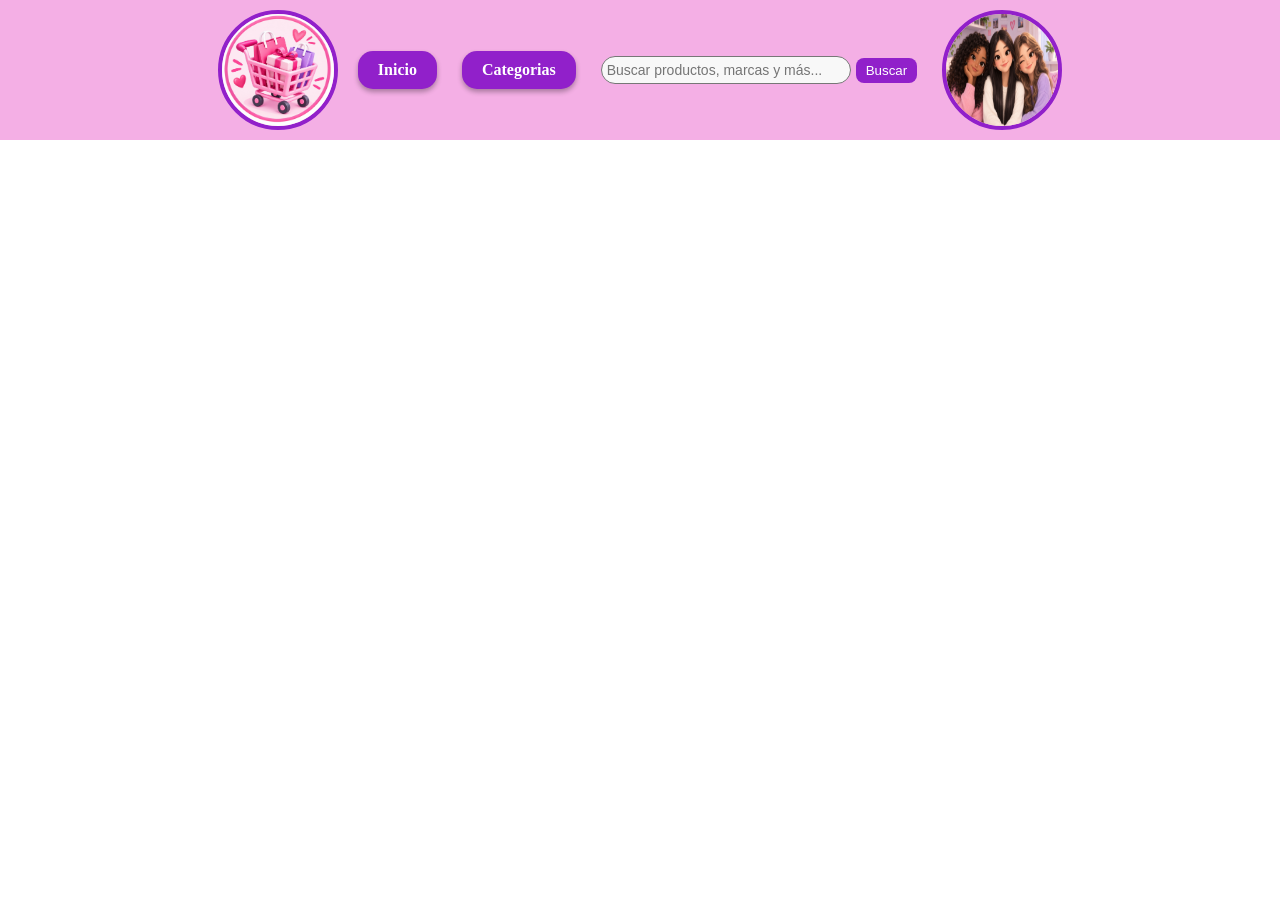
==== commit ca6e85b7: "Actualizacion del header" ====
--- a/index.html
+++ b/index.html
@@ -2,28 +2,15 @@
 <html lang="en">
 <head>
     <meta charset="UTF-8">
-
-    <meta name="viewport" content="width=device-width, initial-scale=1.0">
-    <title>Document</title>
+    <meta name="viewpport" content="width=device-width, initial-scale=1.0">
+    <title>Pretty place</title>
     <link rel="stylesheet" href="style.css">
 </head>
-
-
-    <meta name="viewpport" content="width=device-width, initial-scale=1.0">
-    <title>Pretty place</title>
-    <meta name="viewport" content="width=device-width, initial-scale=1.0">
-    <title>Document</title>
-
-    <link rel="stylesheet" href="style.css">
-</head>
-
 <body>
-
     <header class="header">
-  </header>
   <nav class="sitio-nav" aria-label="navegacion principal"> 
     <img src="Imagenes/Logo1.png" alt="Logo de la pagina" class="Logo">
-
+     <div class="menu">
     <a href="entrada.html" target="_blank">Inicio</a>
     <a href="pretty.html" target="_blank">Categorias</a>
        <div class="buscador"> 
@@ -31,341 +18,7 @@
         <button> Buscar</button>
        </div>
     <img src="Imagenes/Usuario3.png"  alt="Usuario" class="Usuario">
-
-
-
- <div class="circulo circulo1"></div>
-
-    <div class="circulo circulo2"></div>
-
-    <div class="circulo circulo3"></div>
-
-    <main>
- <section class="titulo">
-
-<div class="brillo">✦</div>
-
-<h1>
-
-¿QUÉ ESTÁS <span>BUSCANDO?</span>
-
-</h1>
-
-<p>
-Explora nuestras categorías y encuentra lo que necesitas.
-
-</p>
-
-</section>
-
-<section class="categorias">
-
-<div class="card belleza">
-
-<div class="contenido-normal">
-
-<div class="icono">
-<i class="fa-solid fa-wand-magic-sparkles"></i>
-
-</div>
-<img src="imagenes-pretty/belleza.jpn.avif" alt="productos de belleza">
-<h2>BELLEZA</h2>
-
-<button>Explorar <span>→</span></button>
-</div>
-<div class="contenido-hover">
-<h2>Belleza</h2>
-<p>
-Maquillaje · Skincare · Cabello · Perfumes
-</p>
-<h3>
- → Brilla a tu manera
-</h3>
-</div>
-
-</div>
-
-<div class="card moda">
-<div class="contenido-normal">
-<div class="icono">
-<i class="fa-solid fa-shirt"></i>
-</div>
-<img src="imagenes-pretty/moda.jpn.avif" alt="productos de moda">
- <h2>MODA</h2>
-
-<button>Explorar <span>→</span></button>
-</div>
-<div class="contenido-hover">
-<h2>Moda</h2>
-<p>
-Outfits · Ropa · Accesorios · Zapatos · Tendencias
-</p>
-<h3>
-→ Encuentra tu estilo
-</h3>
-</div>
-</div>
-
-<div class="card deporte">
-<div class="contenido-normal">
-<div class="icono">
-<i class="fa-solid fa-dumbbell"></i>
-</div>
-<img src="imagenes-pretty/deporte.jpn.jpg" alt="productos deprote">
-
- <h2>DEPORTE</h2>
-
-<button>Explorar <span>→</span></button>
-</div>
-<div class="contenido-hover">
-<h2>Deporte</h2>
- <p>
-Entrenamiento · Running · Fútbol · Gym · Equipamiento
-</p>
-<h3>
-→ Muévete a tu manera
-</h3>
-</div>   
-</div> 
-<div class="card tecnologia">
-<div class="contenido-normal">
-<div class="icono">
-<i class="fa-solid fa-laptop"></i>
-</div>
-<img src="imagenes-pretty/TECNOLOGIA.jpn.png" alt="productos tecnologia">
-  <h2>TECNOLOGÍA</h2>
-
-<button>Explorar <span>→</span></button>
-</div>
-
-<div class="contenido-hover">
-<h2>Tecnología</h2>
-<p>
-Apps · Inteligencia artificial · Computadores · Herramientas · Gadgets
-</p>
-<h3>
-→ Descubre herramientas
-</h3>
-</div>
-</div>
-
-<div class="card regalos">
-<div class="contenido-normal">
-<div class="icono">
-<i class="fa-solid fa-gift"></i>
-</div>
-<img src="imagenes-pretty/regalos.jpn.avif" alt="productos regalo">
-  <h2>REGALOS</h2>
-
-<button>Explorar <span>→</span></button>
-</div>
-
-<div class="contenido-hover">
-<h2>Regalos</h2>
-<p>
-Para ella · Para él · Cumpleaños · Pareja · Detalles
-</p>
-<h3>
-→ Encuentra el regalo ideal
-</h3>
-</div>
-</div>
-
-<div class="card comida">
-<div class="contenido-normal">
-<div class="icono">
-<i class="fa-solid fa-burger"></i>
-</div>
-<img src="imagenes-pretty/comida.jpn.jpg" alt="comida">
- <h2>COMIDA</h2>
-
-<button>Explorar <span>→</span></button>
-</div>
-
-<div class="contenido-hover">
-<h2>Comida</h2>
-<p>
-Recetas · Snacks · Desayunos · Cenas · Bebidas
-</p>
-<h3>
-→ ¿Qué se te antoja?
-</h3>
-</div>
-</div>
-
-<div class="card estudio">
-<div class="contenido-normal">
-<div class="icono">
-<i class="fa-solid fa-book-open"></i>
-</div>
-<img src="imagenes-pretty/estudio.jpn.png" alt="estudio">
-<h2>ESTUDIO</h2>
-
-<button>Explorar <span>→</span></button>
-</div>
-
-<div class="contenido-hover">
-<h2>Estudio</h2>
-<p>
-Organización · Herramientas · IA · Apuntes · Recursos
-</p>
-<h3>
-→ Hazlo más fácil
-</h3>
-</div>
-</div>
-
-<div class="card hogar">
-<div class="contenido-normal">
-<div class="icono">
-<i class="fa-solid fa-house"></i>
-</div>
-<img src="imagenes-pretty/hogar.jpn.jpg" alt="hogar">
- <h2>HOGAR</h2>
-
-<button>Explorar <span>→</span></button>
-</div>
-<div class="contenido-hover">
-<h2>Hogar</h2>
-<p>
-Decoración · Organización · Limpieza · Habitaciones · Ideas DIY
-</p>
-<h3>
-→ Dale vida a tu espacio
-</h3>
-</div>
-</div>
- </section>
-
- <section class="mensaje-principal">
-
-  
-    <div class="decoracion-bolsa">
-
-        <div class="brillo-bolsa"></div>
-
-        <div class="bolsa">
-            <div class="asa"></div>
-
-            <div class="bolsa-brillo"></div>
-
-            <span>♥</span>
-        </div>
-
-    </div>
-
-
-    <div class="mensaje-central">
-
-        <h2>No importa quién eres.</h2>
-
-        <h2>
-            Importa <span>lo que estás buscando.</span>
-        </h2>
-
-        <div class="linea-decorativa"></div>
-
-
-        <div class="puntos-mensaje">
-            <span class="punto-activo"></span>
-            <span></span>
-            <span></span>
-        </div>
-
-    </div>
-
-    <div class="decoracion-derecha">
-
-
-        <div class="pluma">
-            <div class="pluma-linea"></div>
-        </div>
-
-
-        <div class="mensaje-corazon">
-
-            <div class="burbuja">
-                ♥
-            </div>
-
-        </div>
-
-
-        <div class="matica">
-
-            <div class="tallo"></div>
-
-            <div class="hoja hoja1"></div>
-            <div class="hoja hoja2"></div>
-            <div class="hoja hoja3"></div>
-            <div class="hoja hoja4"></div>
-
-        </div>
-
-    </div>
-
-</section>
-
-    </main>
-
-
-<body> 
-
-  <main>
-
-  </main>
-  
-<footer class="footer-container">
-
-  <div class="footer-col border-right">
-    <div class="header-logo">
-      <img src="imagenes/carritos.png" alt="logo" class="icon-brand">
-      <h2>¿QUE<br><span>NECESITAS HOY?</span></h2>
-    </div>
-    <p>Encuentra lo que buscas, en un solo lugar.</p>
-  
-  </div>
-
-  <div class="footer-col border-right">
-    <h3>EXPLORA</h3>
-    <ul class="nav-list">
-      <li><a href="belleza.html" class="nav-item"><img src="imagenes/belleza.png" class="nav-icon"><span>Belleza</span><span class="arrow">></span></a></li>
-      <li><a href="moda.html" class="nav-item"><img src="imagenes/moda.png" class="nav-icon"><span>Moda</span><span class="arrow">></span></a></li>
-      <li><a href="deporte.html" class="nav-item"><img src="imagenes/deporte.png" class="nav-icon"><span>Deporte</span><span class="arrow">></span></a></li>
-      <li><a href="tecnologia.html" class="nav-item"><img src="imagenes/tecnologia.png" class="nav-icon"><span>Tecnologia</span><span class="arrow">></span></a></li>
-      <li><a href="regalos.html" class="nav-item"><img src="imagenes/regalos.png" class="nav-icon"><span>Regalos</span><span class="arrow">></span></a></li>
-      <li><a href="comida.html" class="nav-item"><img src="imagenes/comida.png" class="nav-icon"><span>Comida</span><span class="arrow">></span></a></li>
-      <li><a href="estudio.html" class="nav-item"><img src="imagenes/estudio.png" class="nav-icon"><span>Estudio</span><span class="arrow">></span></a></li>
-      <li><a href="hogar.html" class="nav-item"><img src="imagenes/hogar.png" class="nav-icon"><span>Hogar</span><span class="arrow">></span></a></li>
-    </ul>
-  </div>
-
-  <div class="footer-col border-right">
-    <h3>SIGUENOS</h3>
-    <div class="social-links">
-      <a href="https://tiktok.com" target="_blank" class="social-btn"><img src="imagenes/tiktok.png" class="social-icon"><span>TikTok</span></a>
-      <a href="https://instagram.com" target="_blank" class="social-btn"><img src="imagenes/instagram.png" class="social-icon"><span>Instagram</span></a>
-      <a href="https://facebook.com" target="_blank" class="social-btn"><img src="imagenes/facebook.png" class="social-icon"><span>Facebook</span></a>
-      <a href="https://youtube.com" target="_blank" class="social-btn"><img src="imagenes/youtube.png" class="social-icon"><span>YouTube</span></a>
-    </div>
-  </div> 
-
-  <div class="footer-col">
-    <div class="newsletter-card">
-      <h3>RECIBE LO MEJOR </h3>
-      <p>Ofertas, novedades y más directo en tu correo.</p>
-      <form class="newsletter-form">
-        <input type="email" placeholder="Tu correo electrónico" required>
-        <button type="submit">Suscribirme</button>
-      </form>
-    </div>
-  </div>
-</footer>
-
-<div class="copyright-bar">
-  <span> 2026 - Todos los derechos reservados</span>
-  <a href="#top" class="scroll-top-btn"></a>
-</div>
-
+     </div>
+</header>
 </body>
 </html>
--- a/style.css
+++ b/style.css
@@ -1,7 +1,3 @@
-
-
-
-
 .header {
     background-color: antiquewhite;
 }
@@ -18,12 +14,14 @@
     height: 120px;
     border-radius: 100px;
     object-fit: cover;
+    border: 4px solid #9120ca;
 }
 .Usuario {
     width: 120px;
     height: 120px;
     border-radius: 90px;
     display: block;
+    border: 4px solid #9120ca;
 }
 .buscador input {
     width: 250px;
@@ -32,1382 +30,104 @@
     background-color: rgb(248, 248, 248);
     font-size:14px
 }
-
 * {
     margin: 0;
     padding: 0;
     box-sizing: border-box;
 }
-
-
-
-
-
-
-
-body {
-    font-family: Arial, Helvetica, sans-serif;
-    min-height: 100vh;
-    width: 100%;
-    overflow-x: hidden;
-
-    background: #fdeff5;
-
-    padding: 50px 4%;
+.Inicio h1 {
+    font-size: 40px;
+    margin: 20px 0 10px;
+}
+.Inicio h2 {
+    font-size: 24px;
+}
+.inicio p {
+    max-width: 600px;
+    margin: 20px auto;
+    line-height: 1.6;
+}
+.Inicio {
+    background-color: #f271bf;;
+    width: 80%;
+    margin: 50px auto;
+    padding: 140px;
+    border-radius: 15px;
+    text-align: center;
+}
+.logo.Inicio {
+    width: 120px;
+    height: 120px;
+    border-radius: 50%;
+    object-fit: contain;
+} 
+.Categorias {
+    background-color: #f18fc5;
+    width: 80%;
+    margin: 30px auto;
+    padding: 20px;
+    border-radius: 15px;
 }
 
-.footer-col{
-  padding: 0 30px !important;
-  border-right: 1px solid #f0f0f0 !important;
-}
-.footer-col:last-child{
-  border-right: none !important;
+.Categorias h1 {
+    background-color: #a80471;
+    color: rgb(14, 13, 13);
+    padding: 10px;
+    border-radius: 10px;
 }
 
-
-.header-logo{
-  display: flex !important;
-  align-items: center !important;
-  gap: 15px !important;
+.Categorias p {
+    background-color: white;
+    color: #333;
+    padding: 10px;
+    border-radius: 8px;
+}
+.menu a {
+    text-decoration: none;
+    color: white;
+    background-color: #9120ca;
+    padding: 10px 20px;
+    border-radius: 15px;
+    font-weight: bold;
+    display: flex;
+    align-items: center;
+    gap: 90px;
+    transition: 0.3;
+    box-shadow: 0 3px 5px rgba(0,0,0,0.3)
+}
+.menu a:hover {
+    background-color: #d095dd;
+    color: #3d126d;
+    transform: translateY(-4px);
+    box-shadow: 0 6px 10px rgba(0,0,0,0.4);
+}
+.menu {
+    display: flex;
+    gap: 25px;
+    align-items: center;
+}
+.buscador {
+    display: flex;
+    align-items: center;
+    gap: 5px;
 }
 
-.icon-brand{
-    width: 28px important;
-    height: 28px important;
-    max-width: 28px impotant;
-}
-.header-logo{
-    display: flex important;
-    align-items: center;
-    gap: 8px;
+.buscador input {
+    width: 250px;
+    padding: 5px;
+    border-radius: 15px;
+    border: 1px solid #777;
 }
 
-
-.icon-brand{
-  width: 123px !important; 
-  height: auto !important;
-}
-.header-Carritos h2{
-  font-size: 15px !important;
-  margin: 0 !important;
-  line-height: 1 !important;
-  font-weight: 123px;
-}
-.header-logo h2 span{
-  color: #ff4d9e important;
+.buscador button {
+    padding: 5px 10px;
+    border-radius: 8px;
+    border: none;
+    background-color: #9120ca;
+    color: white;
+    cursor: pointer;
 }
 
-.footer-col h3{
-  font-size: 11px !important;
-  letter-spacing: 1px !important;
-  font-weight: 120px !important;
-  margin-bottom: 18px !important;
-}
-
-
-.nav-list, .social-links{
-  list-style: none !important;
-  padding: 0 !important;
-  margin: 0 !important;
-}
-.nav-item, .social-btn{
-  display: flex !important;
-  align-items: center !important;
-  gap: 10px !important;
-  padding: 6px 0 !important;
-  text-decoration: none !important;
-  color: #333 !important;
-  font-size: 13px !important;
-}
-.nav-icon, .social-btn img{
-  width: 20px !important;
-  height: 20px !important;
-  object-fit: contain !important;
-}
-.arrow{ margin-left: auto !important; color: #ccc !important; }
-
-
-.newsletter-card{
-  background: #fff1f6 !important;
-  border-radius: 18px !important;
-  padding: 20px !important;
-}
-.newsletter-form input{
-  width: 100% !important;
-  padding: 10px !important;
-  border-radius: 20px !important;
-  border: 1px solid #ffd6e8 !important;
-  box-sizing: border-box !important;
-}
-.newsletter-form button{
-  width: 100% !important;
-  background: #111 !important;
-  color: #fff !important;
-  border: none !important;
-  padding: 10px !important;
-  border-radius: 20px !important;
-  margin-top: 8px !important;
-}
-
-
-.copyright-bar{
-  background: #fff1f6 !important;
-  text-align: center !important;
-  padding: 12px !important;
-  font-size: 11px !important;
-  margin-top: 10px !important;
-  border-radius: 12px !important;
-}
-
-html, body{
-  margin: 0;
-  padding: 0;
-  width: 100%;
-  min-height: 100%;
-}
-
-body {
-  min-height: 100vh;
-  display: flex;
-  flex-direction: column;
-}
-
-.footer {
-  width: 100%;
-  margin-top: auto; 
-}
-
-
-.footer-container {
-    display: flex !important;
-    width: 100% !important;
-    background: #ffffff !important;
-    border: 1px solid #f0f0f0 !important;
-    border-radius: 0 !important;
-    padding: 35px 10px !important;
-    box-sizing: border-box !important;
-    margin-top: 0 !important;
-    min-height: 300px;
-}
-
-
-.footer-col {
-  flex: 1;
-}
-
-
-.copyright-bar {
-  width: 100%;
-  text-align: center;
-  padding: 15px;
-  box-sizing: border-box;
-}
-main{
-  flex: 1;
-}
-html, body {
-    margin: 0;
-    padding: 0;
-    height: 100%;
-}
-
-body {
-    min-height: 100vh;
-    display: flex;
-    flex-direction: column;
-
-}
-
-
-main {
-
-    width: 100%;
-    max-width: 1500px;
-    margin: 0 auto;
-}
-
-
-
-.titulo {
-    text-align: center;
-    margin-bottom: 45px;
-
-    animation: aparecer 0.8s ease;
-}
-
-
-.brillo {
-    font-size: 32px;
-    color: #f5b700;
-    margin-bottom: 5px;
-
-    animation: flotar 2s infinite ease-in-out;
-}
-
-
-.titulo h1 {
-    font-size: 52px;
-    font-weight: 800;
-    color: #172a52;
-    letter-spacing: 1px;
-}
-
-
-.titulo h1 span {
-    color: #ef4d8a;
-}
-
-
-.titulo p {
-    margin-top: 15px;
-    font-size: 18px;
-    color: #6c6c75;
-}
-
-
-
-.categorias {
-    width: 100%;
-
-    display: grid;
-
-    grid-template-columns:
-        repeat(4, minmax(0, 1fr));
-
-    gap: 25px;
-}
-
-
-
-
-.card {
-    width: 100%;
-    min-width: 0;
-
-    min-height: 390px;
-
-    position: relative;
-
-    padding: 20px;
-
-    overflow: hidden;
-
-    text-align: center;
-
-    border-radius: 25px;
-
-    background:#fffafd;
-    border: 2px solid #f5c6d8;
-
-    box-shadow:
-        0 10px 30px
-        rgba(180, 80, 120, 0.15);
-
-    transition:
-        transform 0.4s ease,
-        box-shadow 0.4s ease;
-
-    animation:
-        subir 0.8s ease backwards;
-}
-
-
-.card:hover {
-    transform:
-        translateY(-12px);
-
-    box-shadow:
-        0 22px 45px
-        rgba(30, 40, 80, 0.18);
-}
-
-
-
-
-.contenido-normal {
-    position: relative;
-
-    z-index: 2;
-
-    transition:
-        opacity 0.4s ease,
-        transform 0.4s ease;
-}
-
-
-
-
-.icono {
-    width: 62px;
-    height: 62px;
-
-    border-radius: 50%;
-
-    display: flex;
-
-    align-items: center;
-    justify-content: center;
-
-    margin: 0 auto 15px;
-
-    color: white;
-
-    font-size: 24px;
-background: #d96b96;
-    box-shadow:
-        0 8px 18px
-        rgba(0, 0, 0, 0.12);
-
-}
-
-
-
-.card img {
-    width: 100%;
-    height: 180px;
-
-    display: block;
-
-    object-fit: cover;
-
-    border-radius: 18px;
-
-    transition:
-        transform 0.5s ease;
-}
-
-
-.card:hover img {
-    transform:
-        scale(1.06);
-}
-
-
-
-
-.card h2 {
-    margin: 18px 0;
-
-    font-size: 20px;
-
-    color: #1f2945;
-
-    letter-spacing: 1px;
-}
-
-
-
-
-.card button {
-    border: none;
-
-    padding: 11px 25px;
-
-    border-radius: 30px;
-
-    font-size: 15px;
-
-    font-weight: bold;
-
-    cursor: pointer;
-
-    transition:
-        transform 0.3s ease,
-        box-shadow 0.3s ease;
-}
-
-
-.card button:hover {
-    transform:
-        scale(1.07);
-
-    box-shadow:
-        0 8px 18px
-        rgba(0, 0, 0, 0.15);
-}
-
-
-.card button span {
-    margin-left: 8px;
-}
-
-
-.contenido-hover {
-    position: absolute;
-
-    top: 0;
-    left: 0;
-
-    width: 100%;
-    height: 100%;
-
-    padding: 25px;
-
-    display: flex;
-
-    flex-direction: column;
-
-    justify-content: center;
-    align-items: center;
-
-    text-align: center;
-
-    opacity: 0;
-
-    transform:
-        translateY(25px);
-
-    transition:
-        opacity 0.4s ease,
-        transform 0.4s ease;
-
-    color: white;
-
-    z-index: 5;
-
-    pointer-events: none;
-}
-
-
-.card::after {
-    content: "";
-    position: absolute;
-    inset: 0;
-    background:#E8DCC8;
-    opacity: 0;
-    transition:opacity 0.4s ease;
-    z-index: 3;
-}
-
-
-.card:hover .contenido-normal {
-    opacity: 0;
-
-    transform:
-        scale(0.92);
-}
-
-
-.card:hover::after {
-    opacity: 1;
-}
-
-
-.card:hover .contenido-hover {
-    opacity: 1;
-
-    transform:
-        translateY(0);
-}
-
-
-
-.contenido-hover h2 {
-    margin-bottom: 18px;
-
-    color: #4A3A32;
-
-    font-size: 28px;
-
-    letter-spacing: 0;
-}
-
-
-.contenido-hover p {
-    max-width: 260px;
-
-    margin-bottom: 22px;
-
-    color: #4A3A32;
-
-    font-size: 15px;
-
-    line-height: 1.8;
-}
-
-
-.contenido-hover h3 {
-    padding: 11px 16px;
-
-    border-radius: 25px;
-
-    background:
-        rgba(255, 255, 255, 0.15);
-
-    color: #4A3A32;
-
-    font-size: 15px;
-
-    font-weight: 600;
-
-    transition:
-        transform 0.3s ease;
-}
-
-
-.card:hover .contenido-hover h3 {
-    transform:
-        scale(1.05);
-}
-
-
-
-
-.belleza .icono {
-    background:
-        linear-gradient(
-            135deg,
-            #ff4f91,
-            #ff91ba
-        );
-}
-
-
-.belleza button {
-    background:
-        linear-gradient(
-            90deg,
-            #ff4f91,
-            #ff7eae
-        );
-
-    color: white;
-}
-
-
-.moda .icono {
-    background:
-        linear-gradient(
-            135deg,
-            #7d3fc9,
-            #b56cff
-        );
-}
-
-
-.moda button {
-    background: white;
-
-    color: #8b4ed8;
-
-    border:
-        2px solid #a66be8;
-}
-
-
-
-
-.deporte .icono {
-    background:
-        linear-gradient(
-            135deg,
-            #45a049,
-            #82c341
-        );
-}
-
-
-.deporte button {
-    background: white;
-
-    color: #45a049;
-
-    border:
-        2px solid #5cad5f;
-}
-
-
-
-.tecnologia .icono {
-    background:
-        linear-gradient(
-            135deg,
-            #2575fc,
-            #4ea4ff
-        );
-}
-
-
-.tecnologia button {
-    background: white;
-
-    color: #2575fc;
-
-    border:
-        2px solid #4a8fff;
-}
-
-
-
-
-.regalos .icono {
-    background:
-        linear-gradient(
-            135deg,
-            #ff7043,
-            #ff9a76
-        );
-}
-
-
-.regalos button {
-    background: white;
-
-    color: #f36a3d;
-
-    border:
-        2px solid #ff8a65;
-}
-
-
-
-
-.comida .icono {
-    background:
-        linear-gradient(
-            135deg,
-            #ff9800,
-            #ffc107
-        );
-}
-
-
-.comida button {
-    background: white;
-
-    color: #e68a00;
-
-    border:
-        2px solid #ffad25;
-}
-
-
-.estudio .icono {
-    background:
-        linear-gradient(
-            135deg,
-            #008f8c,
-            #4db6ac
-        );
-}
-
-
-.estudio button {
-    background: white;
-
-    color: #008f8c;
-
-    border:
-        2px solid #35a9a1;
-}
-
-
-
-.hogar .icono {
-    background:
-        linear-gradient(
-            135deg,
-            #7cb342,
-            #a5d66f
-        );
-}
-
-
-.hogar button {
-    background: white;
-
-    color: #689f38;
-
-    border:
-        2px solid #8bc34a;
-}
-
-
-.frase-final {
-    width: 100%;
-
-    min-height: 170px;
-
-    margin-top: 60px;
-
-    padding: 30px 50px;
-
-    display: flex;
-
-    align-items: center;
-    justify-content: space-around;
-
-    border-radius: 30px;
-
-    background:
-        linear-gradient(
-            135deg,
-            #fff0f6,
-            #ffffff,
-            #f5f1ff
-        );
-
-    box-shadow:
-        0 10px 30px
-        rgba(30, 40, 80, 0.08);
-}
-
-
-.texto-frase {
-    text-align: center;
-}
-
-
-.texto-frase h2 {
-    margin: 8px 0;
-
-    color: #172a52;
-
-    font-size: 27px;
-}
-
-
-.texto-frase span {
-    color: #ef4d8a;
-}
-
-
-.decoracion-izquierda,
-.decoracion-derecha {
-    font-size: 60px;
-
-    animation:
-        flotar 3s infinite ease-in-out;
-}
-
-
-.decoracion-derecha {
-    animation-delay: 1s;
-}
-
-
-
-.circulo {
-    position: fixed;
-
-    border-radius: 50%;
-
-    filter:
-        blur(45px);
-
-    opacity: 0.20;
-
-    z-index: -1;
-}
-
-
-.circulo1 {
-    width: 250px;
-    height: 250px;
-
-    background: #ff8bb8;
-
-    top: -100px;
-    left: -100px;
-}
-
-
-.circulo2 {
-    width: 300px;
-    height: 300px;
-
-    background: #8ca8ff;
-
-    bottom: -100px;
-    right: -100px;
-}
-
-
-.circulo3 {
-    width: 180px;
-    height: 180px;
-
-    background: #ffd66e;
-
-    top: 45%;
-    left: 45%;
-}
-
-
-@keyframes aparecer {
-
-    from {
-        opacity: 0;
-
-        transform:
-            translateY(-25px);
-    }
-
-
-    to {
-        opacity: 1;
-
-        transform:
-            translateY(0);
-    }
-}
-
-
-@keyframes subir {
-
-    from {
-        opacity: 0;
-
-        transform:
-            translateY(35px);
-    }
-
-
-    to {
-        opacity: 1;
-
-        transform:
-            translateY(0);
-    }
-}
-
-
-@keyframes flotar {
-
-    0% {
-        transform:
-            translateY(0);
-    }
-
-
-    50% {
-        transform:
-            translateY(-10px);
-    }
-
-
-    100% {
-        transform:
-            translateY(0);
-    }
-}
-
-
-
-@media (max-width: 900px) {
-
-    .categorias {
-        grid-template-columns:
-            repeat(2, minmax(0, 1fr));
-    }
-
-
-    .titulo h1 {
-        font-size: 42px;
-    }
-
-}
-
-
-
-@media (max-width: 600px) {
-
-    body {
-        padding: 35px 20px;
-    }
-
-
-    .categorias {
-        grid-template-columns: 1fr;
-    }
-
-
-    .titulo h1 {
-        font-size: 32px;
-    }
-
-
-    .titulo p {
-        font-size: 16px;
-    }
-
-
-    .frase-final {
-        flex-direction: column;
-
-        gap: 15px;
-
-        padding: 30px 20px;
-    }
-
-
-    .texto-frase h2 {
-        font-size: 21px;
-    }
-
-}
-
-
-.belleza .icono,
-.moda .icono,
-.deporte .icono,
-.tecnologia .icono,
-.regalos .icono,
-.comida .icono,
-.estudio .icono,
-.hogar .icono {
-    background: #e88aae !important;
-}
-
-
-.belleza button,
-.moda button,
-.deporte button,
-.tecnologia button,
-.regalos button,
-.comida button,
-.estudio button,
-.hogar button {
-    background: #e88aae !important;
-    color: white !important;
-    border: none !important;
-}
-
-
-.card button,
-.card button span {
-    color: white !important;
-}
-
-
-.mensaje-principal {
-    width: 100%;
-    min-height: 190px;
-
-    margin-top: 45px;
-    padding: 25px 50px;
-
-    display: flex;
-    align-items: center;
-    justify-content: space-between;
-
-    position: relative;
-    overflow: hidden;
-
-    border-radius: 30px;
-
-    background: linear-gradient(
-        135deg,
-        #fff8fb,
-        #fcebf2,
-        #fff5f8
-    );
-
-    border: 1px solid #f2d4df;
-
-    box-shadow:
-        0 12px 30px rgba(210, 120, 155, 0.12);
-}
-
-
-
-.decoracion-bolsa {
-    width: 180px;
-
-    display: flex;
-    justify-content: center;
-    align-items: center;
-
-    animation: flotar-izquierda 4s ease-in-out infinite;
-}
-
-
-.bolsa {
-    width: 70px;
-    height: 82px;
-
-    position: relative;
-
-    display: flex;
-    justify-content: center;
-    align-items: center;
-
-    border-radius: 10px 10px 20px 20px;
-
-    background: linear-gradient(
-        135deg,
-        #f8c4d4,
-        #ed9fbb 55%,
-        #dc759e
-    );
-
-    box-shadow:
-        8px 12px 20px rgba(190, 90, 130, 0.25),
-        inset 5px 5px 10px rgba(255, 255, 255, 0.35),
-        inset -5px -5px 10px rgba(170, 60, 110, 0.15);
-
-    transform: perspective(400px) rotateY(-8deg);
-}
-
-
-
-.asa {
-    width: 38px;
-    height: 35px;
-
-    position: absolute;
-
-    top: -28px;
-    left: 50%;
-
-    transform: translateX(-50%);
-
-    border: 4px solid #d96b96;
-    border-bottom: none;
-
-    border-radius: 25px 25px 0 0;
-}
-
-
-
-.bolsa-brillo {
-    width: 17px;
-    height: 48px;
-
-    position: absolute;
-
-    top: 15px;
-    left: 12px;
-
-    border-radius: 50%;
-
-    background: linear-gradient(
-        90deg,
-        rgba(255, 255, 255, 0.4),
-        transparent
-    );
-
-    transform: rotate(8deg);
-}
-
-
-
-.bolsa span {
-    color: white;
-
-    font-size: 28px;
-
-    position: relative;
-    z-index: 2;
-
-    text-shadow:
-        1px 2px 3px rgba(150, 60, 100, 0.25);
-}
-
-
-.mensaje-central {
-    flex: 1;
-
-    text-align: center;
-}
-
-
-.mensaje-central h2 {
-    margin: 4px;
-
-    font-size: 27px;
-
-    font-weight: 700;
-
-    color: #222a44;
-}
-
-
-.mensaje-central h2 span {
-    color: #e88aae;
-}
-
-
-.linea-decorativa {
-    width: 38px;
-    height: 4px;
-
-    margin: 12px auto;
-
-    border-radius: 10px;
-
-    background: #f6c64e;
-}
-
-
-.puntos-mensaje {
-    display: flex;
-
-    justify-content: center;
-    align-items: center;
-
-    gap: 8px;
-
-    margin-top: 10px;
-}
-
-
-.puntos-mensaje span {
-    width: 10px;
-    height: 10px;
-
-    border-radius: 50%;
-
-    background: #d7d7d7;
-}
-
-
-.puntos-mensaje .punto-activo {
-    background: #e88aae;
-}
-
-
-
-.decoracion-derecha {
-    width: 280px;
-
-    display: flex;
-    align-items: center;
-    justify-content: space-between;
-
-    position: relative;
-}
-
-
-.pluma {
-    width: 30px;
-    height: 65px;
-
-    position: relative;
-
-    border-left: 3px solid #ef9db8;
-
-    border-radius: 70%;
-
-    transform: rotate(25deg);
-
-    opacity: 0.85;
-}
-
-
-.pluma::before {
-    content: "";
-
-    width: 22px;
-    height: 42px;
-
-    position: absolute;
-
-    top: -5px;
-    left: 4px;
-
-    border: 2px solid #ef9db8;
-    border-left: none;
-
-    border-radius: 70% 50% 70% 50%;
-}
-
-
-.pluma-linea {
-    width: 2px;
-    height: 70px;
-
-    position: absolute;
-
-    top: -4px;
-    left: 12px;
-
-    background: #ef9db8;
-
-    transform: rotate(-20deg);
-}
-
-
-.mensaje-corazon {
-    display: flex;
-
-    justify-content: center;
-    align-items: center;
-
-    animation: flotar-derecha 4s ease-in-out infinite;
-}
-
-
-.burbuja {
-    width: 70px;
-    height: 58px;
-
-    position: relative;
-
-    display: flex;
-    justify-content: center;
-    align-items: center;
-
-    border-radius: 20px;
-
-    color: #e88aae;
-
-    font-size: 30px;
-
-    background: linear-gradient(
-        135deg,
-        #ffffff,
-        #fff5f8 60%,
-        #f4c7d8
-    );
-
-    border: 2px solid #f3d2df;
-
-    box-shadow:
-        8px 12px 20px rgba(200, 100, 140, 0.18),
-        inset 4px 4px 10px rgba(255, 255, 255, 0.9),
-        inset -4px -4px 8px rgba(220, 150, 180, 0.12);
-
-    transform: perspective(400px) rotateY(-6deg);
-}
-
-
-.burbuja::before {
-    content: "";
-
-    width: 18px;
-    height: 12px;
-
-    position: absolute;
-
-    top: 9px;
-    left: 13px;
-
-    border-radius: 50%;
-
-    background: rgba(255, 255, 255, 0.85);
-}
-
-
-.burbuja::after {
-    content: "";
-
-    width: 18px;
-    height: 18px;
-
-    position: absolute;
-
-    bottom: -11px;
-    left: 15px;
-
-    background: #fff6f9;
-
-    transform: rotate(45deg);
-
-    border-right: 2px solid #f3d2df;
-    border-bottom: 2px solid #f3d2df;
-}
-
-
-.matica {
-    width: 85px;
-    height: 110px;
-
-    position: relative;
-}
-
-
-.tallo {
-    width: 3px;
-    height: 90px;
-
-    position: absolute;
-
-    bottom: 0;
-    left: 40px;
-
-    border-radius: 10px;
-
-    background: #9ccfc9;
-
-    transform: rotate(-15deg);
-}
-
-
-.hoja {
-    width: 32px;
-    height: 15px;
-
-    position: absolute;
-
-    border: 2px solid #9ccfc9;
-
-    border-radius: 100% 0 100% 0;
-
-    background: transparent;
-}
-
-
-.hoja1 {
-    bottom: 15px;
-    left: 8px;
-
-    transform: rotate(25deg);
-}
-
-
-.hoja2 {
-    bottom: 35px;
-    left: 40px;
-
-    transform: rotate(-35deg);
-}
-
-
-.hoja3 {
-    bottom: 55px;
-    left: 4px;
-
-    transform: rotate(20deg);
-}
-
-
-.hoja4 {
-    bottom: 72px;
-    left: 38px;
-
-    transform: rotate(-35deg);
-}
-
-@keyframes flotar-izquierda {
-
-    0%,
-    100% {
-        transform: translateY(0);
-    }
-
-    50% {
-        transform: translateY(-7px);
-    }
-
-}
-
-
-@keyframes flotar-derecha {
-
-    0%,
-    100% {
-       transform: translateY(0);
-    }
-
-    50% {
-        transform: translateY(-6px);
-    }
-}
-
-
-.footer {
-    width: 100%;
-    margin-top: auto;
-}
-
+.buscador button:hover {
+    background-color: #d095dd;
+}
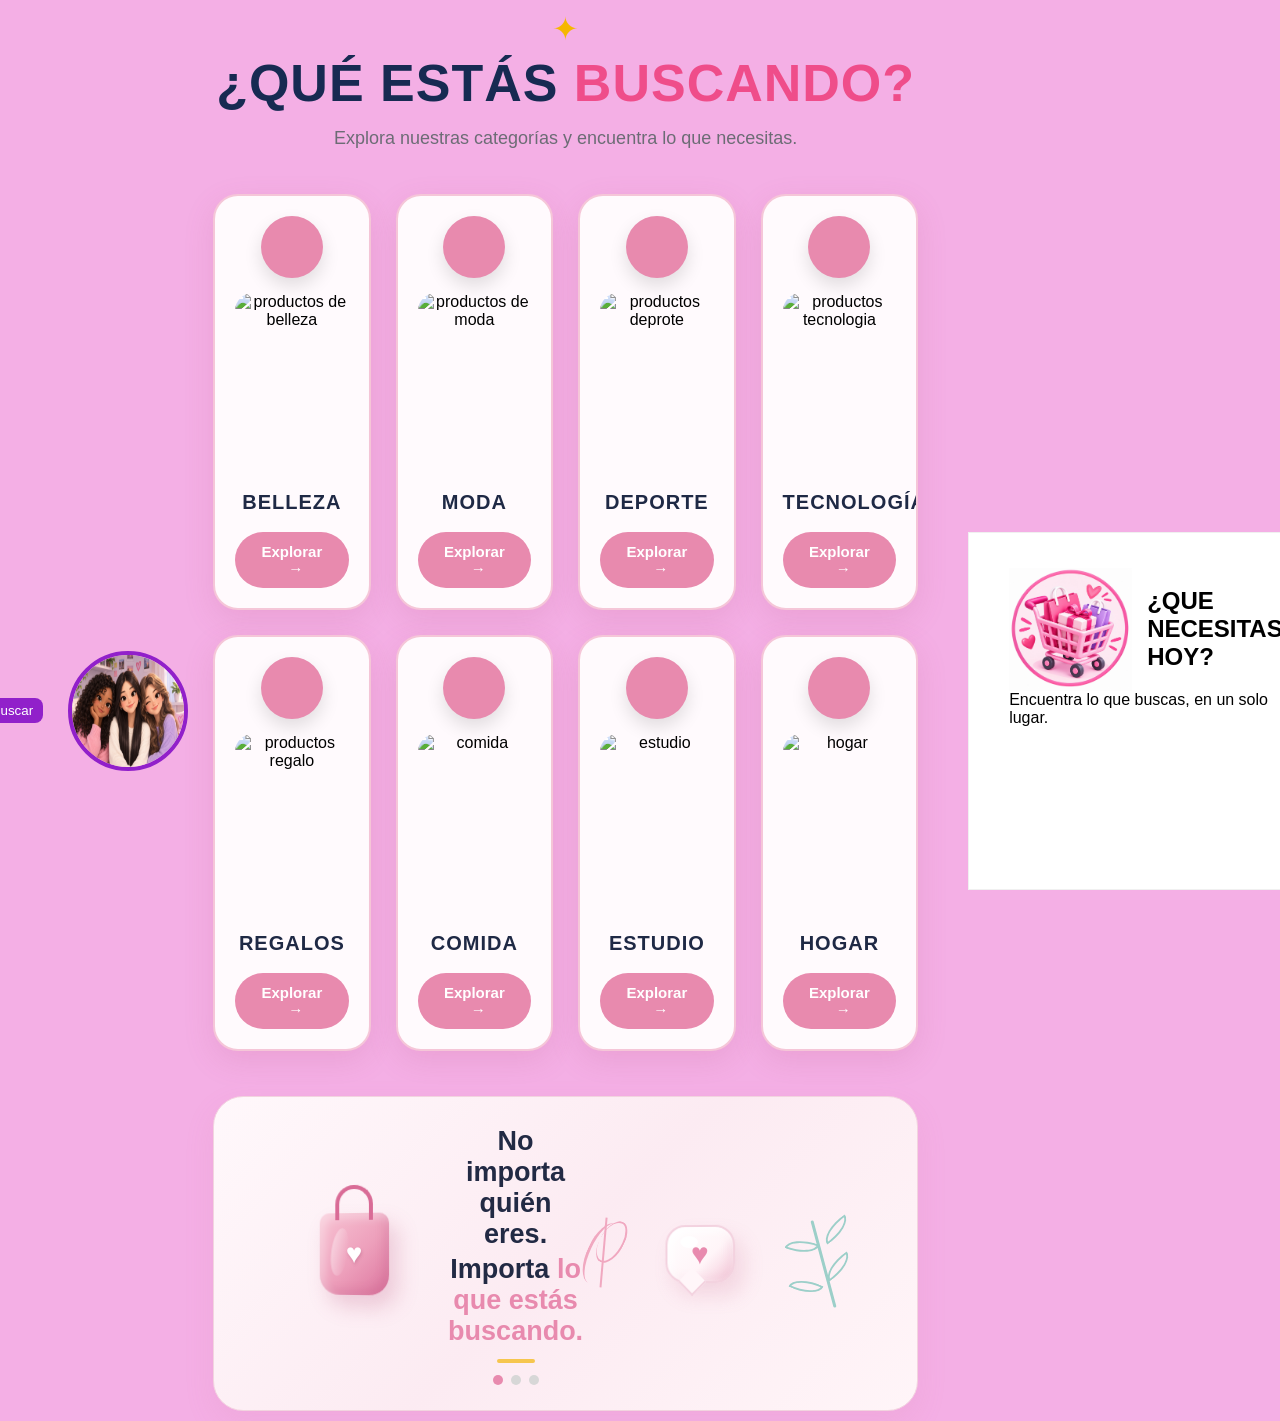
==== commit 8d716fd5: "unir header actualizado" ====
--- a/index.html
+++ b/index.html
@@ -2,11 +2,23 @@
 <html lang="en">
 <head>
     <meta charset="UTF-8">
+
+    <meta name="viewport" content="width=device-width, initial-scale=1.0">
+    <title>Document</title>
+    <link rel="stylesheet" href="style.css">
+</head>
+
+
     <meta name="viewpport" content="width=device-width, initial-scale=1.0">
     <title>Pretty place</title>
+    <meta name="viewport" content="width=device-width, initial-scale=1.0">
+    <title>Document</title>
+
     <link rel="stylesheet" href="style.css">
 </head>
+
 <body>
+  
     <header class="header">
   <nav class="sitio-nav" aria-label="navegacion principal"> 
     <img src="Imagenes/Logo1.png" alt="Logo de la pagina" class="Logo">
@@ -18,6 +30,342 @@
         <button> Buscar</button>
        </div>
     <img src="Imagenes/Usuario3.png"  alt="Usuario" class="Usuario">
+
+
+
+ <div class="circulo circulo1"></div>
+
+    <div class="circulo circulo2"></div>
+
+    <div class="circulo circulo3"></div>
+
+    <main>
+ <section class="titulo">
+
+<div class="brillo">✦</div>
+
+<h1>
+
+¿QUÉ ESTÁS <span>BUSCANDO?</span>
+
+</h1>
+
+<p>
+Explora nuestras categorías y encuentra lo que necesitas.
+
+</p>
+
+</section>
+
+<section class="categorias">
+
+<div class="card belleza">
+
+<div class="contenido-normal">
+
+<div class="icono">
+<i class="fa-solid fa-wand-magic-sparkles"></i>
+
+</div>
+<img src="imagenes-pretty/belleza.jpn.avif" alt="productos de belleza">
+<h2>BELLEZA</h2>
+
+<button>Explorar <span>→</span></button>
+</div>
+<div class="contenido-hover">
+<h2>Belleza</h2>
+<p>
+Maquillaje · Skincare · Cabello · Perfumes
+</p>
+<h3>
+ → Brilla a tu manera
+</h3>
+</div>
+
+</div>
+
+<div class="card moda">
+<div class="contenido-normal">
+<div class="icono">
+<i class="fa-solid fa-shirt"></i>
+</div>
+<img src="imagenes-pretty/moda.jpn.avif" alt="productos de moda">
+ <h2>MODA</h2>
+
+<button>Explorar <span>→</span></button>
+</div>
+<div class="contenido-hover">
+<h2>Moda</h2>
+<p>
+Outfits · Ropa · Accesorios · Zapatos · Tendencias
+</p>
+<h3>
+→ Encuentra tu estilo
+</h3>
+</div>
+</div>
+
+<div class="card deporte">
+<div class="contenido-normal">
+<div class="icono">
+<i class="fa-solid fa-dumbbell"></i>
+</div>
+<img src="imagenes-pretty/deporte.jpn.jpg" alt="productos deprote">
+
+ <h2>DEPORTE</h2>
+
+<button>Explorar <span>→</span></button>
+</div>
+<div class="contenido-hover">
+<h2>Deporte</h2>
+ <p>
+Entrenamiento · Running · Fútbol · Gym · Equipamiento
+</p>
+<h3>
+→ Muévete a tu manera
+</h3>
+</div>   
+</div> 
+<div class="card tecnologia">
+<div class="contenido-normal">
+<div class="icono">
+<i class="fa-solid fa-laptop"></i>
+</div>
+<img src="imagenes-pretty/TECNOLOGIA.jpn.png" alt="productos tecnologia">
+  <h2>TECNOLOGÍA</h2>
+
+<button>Explorar <span>→</span></button>
+</div>
+
+<div class="contenido-hover">
+<h2>Tecnología</h2>
+<p>
+Apps · Inteligencia artificial · Computadores · Herramientas · Gadgets
+</p>
+<h3>
+→ Descubre herramientas
+</h3>
+</div>
+</div>
+
+<div class="card regalos">
+<div class="contenido-normal">
+<div class="icono">
+<i class="fa-solid fa-gift"></i>
+</div>
+<img src="imagenes-pretty/regalos.jpn.avif" alt="productos regalo">
+  <h2>REGALOS</h2>
+
+<button>Explorar <span>→</span></button>
+</div>
+
+<div class="contenido-hover">
+<h2>Regalos</h2>
+<p>
+Para ella · Para él · Cumpleaños · Pareja · Detalles
+</p>
+<h3>
+→ Encuentra el regalo ideal
+</h3>
+</div>
+</div>
+
+<div class="card comida">
+<div class="contenido-normal">
+<div class="icono">
+<i class="fa-solid fa-burger"></i>
+</div>
+<img src="imagenes-pretty/comida.jpn.jpg" alt="comida">
+ <h2>COMIDA</h2>
+
+<button>Explorar <span>→</span></button>
+</div>
+
+<div class="contenido-hover">
+<h2>Comida</h2>
+<p>
+Recetas · Snacks · Desayunos · Cenas · Bebidas
+</p>
+<h3>
+→ ¿Qué se te antoja?
+</h3>
+</div>
+</div>
+
+<div class="card estudio">
+<div class="contenido-normal">
+<div class="icono">
+<i class="fa-solid fa-book-open"></i>
+</div>
+<img src="imagenes-pretty/estudio.jpn.png" alt="estudio">
+<h2>ESTUDIO</h2>
+
+<button>Explorar <span>→</span></button>
+</div>
+
+<div class="contenido-hover">
+<h2>Estudio</h2>
+<p>
+Organización · Herramientas · IA · Apuntes · Recursos
+</p>
+<h3>
+→ Hazlo más fácil
+</h3>
+</div>
+</div>
+
+<div class="card hogar">
+<div class="contenido-normal">
+<div class="icono">
+<i class="fa-solid fa-house"></i>
+</div>
+<img src="imagenes-pretty/hogar.jpn.jpg" alt="hogar">
+ <h2>HOGAR</h2>
+
+<button>Explorar <span>→</span></button>
+</div>
+<div class="contenido-hover">
+<h2>Hogar</h2>
+<p>
+Decoración · Organización · Limpieza · Habitaciones · Ideas DIY
+</p>
+<h3>
+→ Dale vida a tu espacio
+</h3>
+</div>
+</div>
+ </section>
+
+ <section class="mensaje-principal">
+
+  
+    <div class="decoracion-bolsa">
+
+        <div class="brillo-bolsa"></div>
+
+        <div class="bolsa">
+            <div class="asa"></div>
+
+            <div class="bolsa-brillo"></div>
+
+            <span>♥</span>
+        </div>
+
+    </div>
+
+
+    <div class="mensaje-central">
+
+        <h2>No importa quién eres.</h2>
+
+        <h2>
+            Importa <span>lo que estás buscando.</span>
+        </h2>
+
+        <div class="linea-decorativa"></div>
+
+
+        <div class="puntos-mensaje">
+            <span class="punto-activo"></span>
+            <span></span>
+            <span></span>
+        </div>
+
+    </div>
+
+    <div class="decoracion-derecha">
+
+
+        <div class="pluma">
+            <div class="pluma-linea"></div>
+        </div>
+
+
+        <div class="mensaje-corazon">
+
+            <div class="burbuja">
+                ♥
+            </div>
+
+        </div>
+
+
+        <div class="matica">
+
+            <div class="tallo"></div>
+
+            <div class="hoja hoja1"></div>
+            <div class="hoja hoja2"></div>
+            <div class="hoja hoja3"></div>
+            <div class="hoja hoja4"></div>
+
+        </div>
+
+    </div>
+
+</section>
+
+    </main>
+
+
+<body> 
+
+  <main>
+
+  </main>
+  
+<footer class="footer-container">
+
+  <div class="footer-col border-right">
+    <div class="header-logo">
+      <img src="imagenes/carritos.png" alt="logo" class="icon-brand">
+      <h2>¿QUE<br><span>NECESITAS HOY?</span></h2>
+    </div>
+    <p>Encuentra lo que buscas, en un solo lugar.</p>
+  
+  </div>
+
+  <div class="footer-col border-right">
+    <h3>EXPLORA</h3>
+    <ul class="nav-list">
+      <li><a href="belleza.html" class="nav-item"><img src="imagenes/belleza.png" class="nav-icon"><span>Belleza</span><span class="arrow">></span></a></li>
+      <li><a href="moda.html" class="nav-item"><img src="imagenes/moda.png" class="nav-icon"><span>Moda</span><span class="arrow">></span></a></li>
+      <li><a href="deporte.html" class="nav-item"><img src="imagenes/deporte.png" class="nav-icon"><span>Deporte</span><span class="arrow">></span></a></li>
+      <li><a href="tecnologia.html" class="nav-item"><img src="imagenes/tecnologia.png" class="nav-icon"><span>Tecnologia</span><span class="arrow">></span></a></li>
+      <li><a href="regalos.html" class="nav-item"><img src="imagenes/regalos.png" class="nav-icon"><span>Regalos</span><span class="arrow">></span></a></li>
+      <li><a href="comida.html" class="nav-item"><img src="imagenes/comida.png" class="nav-icon"><span>Comida</span><span class="arrow">></span></a></li>
+      <li><a href="estudio.html" class="nav-item"><img src="imagenes/estudio.png" class="nav-icon"><span>Estudio</span><span class="arrow">></span></a></li>
+      <li><a href="hogar.html" class="nav-item"><img src="imagenes/hogar.png" class="nav-icon"><span>Hogar</span><span class="arrow">></span></a></li>
+    </ul>
+  </div>
+
+  <div class="footer-col border-right">
+    <h3>SIGUENOS</h3>
+    <div class="social-links">
+      <a href="https://tiktok.com" target="_blank" class="social-btn"><img src="imagenes/tiktok.png" class="social-icon"><span>TikTok</span></a>
+      <a href="https://instagram.com" target="_blank" class="social-btn"><img src="imagenes/instagram.png" class="social-icon"><span>Instagram</span></a>
+      <a href="https://facebook.com" target="_blank" class="social-btn"><img src="imagenes/facebook.png" class="social-icon"><span>Facebook</span></a>
+      <a href="https://youtube.com" target="_blank" class="social-btn"><img src="imagenes/youtube.png" class="social-icon"><span>YouTube</span></a>
+    </div>
+  </div> 
+
+  <div class="footer-col">
+    <div class="newsletter-card">
+      <h3>RECIBE LO MEJOR </h3>
+      <p>Ofertas, novedades y más directo en tu correo.</p>
+      <form class="newsletter-form">
+        <input type="email" placeholder="Tu correo electrónico" required>
+        <button type="submit">Suscribirme</button>
+      </form>
+    </div>
+  </div>
+</footer>
+
+<div class="copyright-bar">
+  <span> 2026 - Todos los derechos reservados</span>
+  <a href="#top" class="scroll-top-btn"></a>
+</div>
+
      </div>
 </header>
 </body>
--- a/style.css
+++ b/style.css
@@ -1,3 +1,7 @@
+
+
+
+
 .header {
     background-color: antiquewhite;
 }
@@ -30,11 +34,1387 @@
     background-color: rgb(248, 248, 248);
     font-size:14px
 }
+
 * {
     margin: 0;
     padding: 0;
     box-sizing: border-box;
 }
+
+
+
+
+
+
+
+
+body {
+    font-family: Arial, Helvetica, sans-serif;
+    min-height: 100vh;
+    width: 100%;
+    overflow-x: hidden;
+
+    background: #fdeff5;
+
+    padding: 50px 4%;
+}
+
+.footer-col{
+  padding: 0 30px !important;
+  border-right: 1px solid #f0f0f0 !important;
+}
+.footer-col:last-child{
+  border-right: none !important;
+}
+
+
+.header-logo{
+  display: flex !important;
+  align-items: center !important;
+  gap: 15px !important;
+}
+
+.icon-brand{
+    width: 28px important;
+    height: 28px important;
+    max-width: 28px impotant;
+}
+.header-logo{
+    display: flex important;
+    align-items: center;
+    gap: 8px;
+}
+
+
+.icon-brand{
+  width: 123px !important; 
+  height: auto !important;
+}
+.header-Carritos h2{
+  font-size: 15px !important;
+  margin: 0 !important;
+  line-height: 1 !important;
+  font-weight: 123px;
+}
+.header-logo h2 span{
+  color: #ff4d9e important;
+}
+
+.footer-col h3{
+  font-size: 11px !important;
+  letter-spacing: 1px !important;
+  font-weight: 120px !important;
+  margin-bottom: 18px !important;
+}
+
+
+.nav-list, .social-links{
+  list-style: none !important;
+  padding: 0 !important;
+  margin: 0 !important;
+}
+.nav-item, .social-btn{
+  display: flex !important;
+  align-items: center !important;
+  gap: 10px !important;
+  padding: 6px 0 !important;
+  text-decoration: none !important;
+  color: #333 !important;
+  font-size: 13px !important;
+}
+.nav-icon, .social-btn img{
+  width: 20px !important;
+  height: 20px !important;
+  object-fit: contain !important;
+}
+.arrow{ margin-left: auto !important; color: #ccc !important; }
+
+
+.newsletter-card{
+  background: #fff1f6 !important;
+  border-radius: 18px !important;
+  padding: 20px !important;
+}
+.newsletter-form input{
+  width: 100% !important;
+  padding: 10px !important;
+  border-radius: 20px !important;
+  border: 1px solid #ffd6e8 !important;
+  box-sizing: border-box !important;
+}
+.newsletter-form button{
+  width: 100% !important;
+  background: #111 !important;
+  color: #fff !important;
+  border: none !important;
+  padding: 10px !important;
+  border-radius: 20px !important;
+  margin-top: 8px !important;
+}
+
+
+.copyright-bar{
+  background: #fff1f6 !important;
+  text-align: center !important;
+  padding: 12px !important;
+  font-size: 11px !important;
+  margin-top: 10px !important;
+  border-radius: 12px !important;
+}
+
+html, body{
+  margin: 0;
+  padding: 0;
+  width: 100%;
+  min-height: 100%;
+}
+
+body {
+  min-height: 100vh;
+  display: flex;
+  flex-direction: column;
+}
+
+.footer {
+  width: 100%;
+  margin-top: auto; 
+}
+
+
+.footer-container {
+    display: flex !important;
+    width: 100% !important;
+    background: #ffffff !important;
+    border: 1px solid #f0f0f0 !important;
+    border-radius: 0 !important;
+    padding: 35px 10px !important;
+    box-sizing: border-box !important;
+    margin-top: 0 !important;
+    min-height: 300px;
+}
+
+
+.footer-col {
+  flex: 1;
+}
+
+
+.copyright-bar {
+  width: 100%;
+  text-align: center;
+  padding: 15px;
+  box-sizing: border-box;
+}
+main{
+  flex: 1;
+}
+html, body {
+    margin: 0;
+    padding: 0;
+    height: 100%;
+}
+
+body {
+    min-height: 100vh;
+    display: flex;
+    flex-direction: column;
+
+}
+
+
+main {
+
+    width: 100%;
+    max-width: 1500px;
+    margin: 0 auto;
+}
+
+
+
+.titulo {
+    text-align: center;
+    margin-bottom: 45px;
+
+    animation: aparecer 0.8s ease;
+}
+
+
+.brillo {
+    font-size: 32px;
+    color: #f5b700;
+    margin-bottom: 5px;
+
+    animation: flotar 2s infinite ease-in-out;
+}
+
+
+.titulo h1 {
+    font-size: 52px;
+    font-weight: 800;
+    color: #172a52;
+    letter-spacing: 1px;
+}
+
+
+.titulo h1 span {
+    color: #ef4d8a;
+}
+
+
+.titulo p {
+    margin-top: 15px;
+    font-size: 18px;
+    color: #6c6c75;
+}
+
+
+
+.categorias {
+    width: 100%;
+
+    display: grid;
+
+    grid-template-columns:
+        repeat(4, minmax(0, 1fr));
+
+    gap: 25px;
+}
+
+
+
+
+.card {
+    width: 100%;
+    min-width: 0;
+
+    min-height: 390px;
+
+    position: relative;
+
+    padding: 20px;
+
+    overflow: hidden;
+
+    text-align: center;
+
+    border-radius: 25px;
+
+    background:#fffafd;
+    border: 2px solid #f5c6d8;
+
+    box-shadow:
+        0 10px 30px
+        rgba(180, 80, 120, 0.15);
+
+    transition:
+        transform 0.4s ease,
+        box-shadow 0.4s ease;
+
+    animation:
+        subir 0.8s ease backwards;
+}
+
+
+.card:hover {
+    transform:
+        translateY(-12px);
+
+    box-shadow:
+        0 22px 45px
+        rgba(30, 40, 80, 0.18);
+}
+
+
+
+
+.contenido-normal {
+    position: relative;
+
+    z-index: 2;
+
+    transition:
+        opacity 0.4s ease,
+        transform 0.4s ease;
+}
+
+
+
+
+.icono {
+    width: 62px;
+    height: 62px;
+
+    border-radius: 50%;
+
+    display: flex;
+
+    align-items: center;
+    justify-content: center;
+
+    margin: 0 auto 15px;
+
+    color: white;
+
+    font-size: 24px;
+background: #d96b96;
+    box-shadow:
+        0 8px 18px
+        rgba(0, 0, 0, 0.12);
+
+}
+
+
+
+.card img {
+    width: 100%;
+    height: 180px;
+
+    display: block;
+
+    object-fit: cover;
+
+    border-radius: 18px;
+
+    transition:
+        transform 0.5s ease;
+}
+
+
+.card:hover img {
+    transform:
+        scale(1.06);
+}
+
+
+
+
+.card h2 {
+    margin: 18px 0;
+
+    font-size: 20px;
+
+    color: #1f2945;
+
+    letter-spacing: 1px;
+}
+
+
+
+
+.card button {
+    border: none;
+
+    padding: 11px 25px;
+
+    border-radius: 30px;
+
+    font-size: 15px;
+
+    font-weight: bold;
+
+    cursor: pointer;
+
+    transition:
+        transform 0.3s ease,
+        box-shadow 0.3s ease;
+}
+
+
+.card button:hover {
+    transform:
+        scale(1.07);
+
+    box-shadow:
+        0 8px 18px
+        rgba(0, 0, 0, 0.15);
+}
+
+
+.card button span {
+    margin-left: 8px;
+}
+
+
+.contenido-hover {
+    position: absolute;
+
+    top: 0;
+    left: 0;
+
+    width: 100%;
+    height: 100%;
+
+    padding: 25px;
+
+    display: flex;
+
+    flex-direction: column;
+
+    justify-content: center;
+    align-items: center;
+
+    text-align: center;
+
+    opacity: 0;
+
+    transform:
+        translateY(25px);
+
+    transition:
+        opacity 0.4s ease,
+        transform 0.4s ease;
+
+    color: white;
+
+    z-index: 5;
+
+    pointer-events: none;
+}
+
+
+.card::after {
+    content: "";
+    position: absolute;
+    inset: 0;
+    background:#E8DCC8;
+    opacity: 0;
+    transition:opacity 0.4s ease;
+    z-index: 3;
+}
+
+
+.card:hover .contenido-normal {
+    opacity: 0;
+
+    transform:
+        scale(0.92);
+}
+
+
+.card:hover::after {
+    opacity: 1;
+}
+
+
+.card:hover .contenido-hover {
+    opacity: 1;
+
+    transform:
+        translateY(0);
+}
+
+
+
+.contenido-hover h2 {
+    margin-bottom: 18px;
+
+    color: #4A3A32;
+
+    font-size: 28px;
+
+    letter-spacing: 0;
+}
+
+
+.contenido-hover p {
+    max-width: 260px;
+
+    margin-bottom: 22px;
+
+    color: #4A3A32;
+
+    font-size: 15px;
+
+    line-height: 1.8;
+}
+
+
+.contenido-hover h3 {
+    padding: 11px 16px;
+
+    border-radius: 25px;
+
+    background:
+        rgba(255, 255, 255, 0.15);
+
+    color: #4A3A32;
+
+    font-size: 15px;
+
+    font-weight: 600;
+
+    transition:
+        transform 0.3s ease;
+}
+
+
+.card:hover .contenido-hover h3 {
+    transform:
+        scale(1.05);
+}
+
+
+
+
+.belleza .icono {
+    background:
+        linear-gradient(
+            135deg,
+            #ff4f91,
+            #ff91ba
+        );
+}
+
+
+.belleza button {
+    background:
+        linear-gradient(
+            90deg,
+            #ff4f91,
+            #ff7eae
+        );
+
+    color: white;
+}
+
+
+.moda .icono {
+    background:
+        linear-gradient(
+            135deg,
+            #7d3fc9,
+            #b56cff
+        );
+}
+
+
+.moda button {
+    background: white;
+
+    color: #8b4ed8;
+
+    border:
+        2px solid #a66be8;
+}
+
+
+
+
+.deporte .icono {
+    background:
+        linear-gradient(
+            135deg,
+            #45a049,
+            #82c341
+        );
+}
+
+
+.deporte button {
+    background: white;
+
+    color: #45a049;
+
+    border:
+        2px solid #5cad5f;
+}
+
+
+
+.tecnologia .icono {
+    background:
+        linear-gradient(
+            135deg,
+            #2575fc,
+            #4ea4ff
+        );
+}
+
+
+.tecnologia button {
+    background: white;
+
+    color: #2575fc;
+
+    border:
+        2px solid #4a8fff;
+}
+
+
+
+
+.regalos .icono {
+    background:
+        linear-gradient(
+            135deg,
+            #ff7043,
+            #ff9a76
+        );
+}
+
+
+.regalos button {
+    background: white;
+
+    color: #f36a3d;
+
+    border:
+        2px solid #ff8a65;
+}
+
+
+
+
+.comida .icono {
+    background:
+        linear-gradient(
+            135deg,
+            #ff9800,
+            #ffc107
+        );
+}
+
+
+.comida button {
+    background: white;
+
+    color: #e68a00;
+
+    border:
+        2px solid #ffad25;
+}
+
+
+.estudio .icono {
+    background:
+        linear-gradient(
+            135deg,
+            #008f8c,
+            #4db6ac
+        );
+}
+
+
+.estudio button {
+    background: white;
+
+    color: #008f8c;
+
+    border:
+        2px solid #35a9a1;
+}
+
+
+
+.hogar .icono {
+    background:
+        linear-gradient(
+            135deg,
+            #7cb342,
+            #a5d66f
+        );
+}
+
+
+.hogar button {
+    background: white;
+
+    color: #689f38;
+
+    border:
+        2px solid #8bc34a;
+}
+
+
+.frase-final {
+    width: 100%;
+
+    min-height: 170px;
+
+    margin-top: 60px;
+
+    padding: 30px 50px;
+
+    display: flex;
+
+    align-items: center;
+    justify-content: space-around;
+
+    border-radius: 30px;
+
+    background:
+        linear-gradient(
+            135deg,
+            #fff0f6,
+            #ffffff,
+            #f5f1ff
+        );
+
+    box-shadow:
+        0 10px 30px
+        rgba(30, 40, 80, 0.08);
+}
+
+
+.texto-frase {
+    text-align: center;
+}
+
+
+.texto-frase h2 {
+    margin: 8px 0;
+
+    color: #172a52;
+
+    font-size: 27px;
+}
+
+
+.texto-frase span {
+    color: #ef4d8a;
+}
+
+
+.decoracion-izquierda,
+.decoracion-derecha {
+    font-size: 60px;
+
+    animation:
+        flotar 3s infinite ease-in-out;
+}
+
+
+.decoracion-derecha {
+    animation-delay: 1s;
+}
+
+
+
+.circulo {
+    position: fixed;
+
+    border-radius: 50%;
+
+    filter:
+        blur(45px);
+
+    opacity: 0.20;
+
+    z-index: -1;
+}
+
+
+.circulo1 {
+    width: 250px;
+    height: 250px;
+
+    background: #ff8bb8;
+
+    top: -100px;
+    left: -100px;
+}
+
+
+.circulo2 {
+    width: 300px;
+    height: 300px;
+
+    background: #8ca8ff;
+
+    bottom: -100px;
+    right: -100px;
+}
+
+
+.circulo3 {
+    width: 180px;
+    height: 180px;
+
+    background: #ffd66e;
+
+    top: 45%;
+    left: 45%;
+}
+
+
+@keyframes aparecer {
+
+    from {
+        opacity: 0;
+
+        transform:
+            translateY(-25px);
+    }
+
+
+    to {
+        opacity: 1;
+
+        transform:
+            translateY(0);
+    }
+}
+
+
+@keyframes subir {
+
+    from {
+        opacity: 0;
+
+        transform:
+            translateY(35px);
+    }
+
+
+    to {
+        opacity: 1;
+
+        transform:
+            translateY(0);
+    }
+}
+
+
+@keyframes flotar {
+
+    0% {
+        transform:
+            translateY(0);
+    }
+
+
+    50% {
+        transform:
+            translateY(-10px);
+    }
+
+
+    100% {
+        transform:
+            translateY(0);
+    }
+}
+
+
+
+@media (max-width: 900px) {
+
+    .categorias {
+        grid-template-columns:
+            repeat(2, minmax(0, 1fr));
+    }
+
+
+    .titulo h1 {
+        font-size: 42px;
+    }
+
+}
+
+
+
+@media (max-width: 600px) {
+
+    body {
+        padding: 35px 20px;
+    }
+
+
+    .categorias {
+        grid-template-columns: 1fr;
+    }
+
+
+    .titulo h1 {
+        font-size: 32px;
+    }
+
+
+    .titulo p {
+        font-size: 16px;
+    }
+
+
+    .frase-final {
+        flex-direction: column;
+
+        gap: 15px;
+
+        padding: 30px 20px;
+    }
+
+
+    .texto-frase h2 {
+        font-size: 21px;
+    }
+
+}
+
+
+.belleza .icono,
+.moda .icono,
+.deporte .icono,
+.tecnologia .icono,
+.regalos .icono,
+.comida .icono,
+.estudio .icono,
+.hogar .icono {
+    background: #e88aae !important;
+}
+
+
+.belleza button,
+.moda button,
+.deporte button,
+.tecnologia button,
+.regalos button,
+.comida button,
+.estudio button,
+.hogar button {
+    background: #e88aae !important;
+    color: white !important;
+    border: none !important;
+}
+
+
+.card button,
+.card button span {
+    color: white !important;
+}
+
+
+.mensaje-principal {
+    width: 100%;
+    min-height: 190px;
+
+    margin-top: 45px;
+    padding: 25px 50px;
+
+    display: flex;
+    align-items: center;
+    justify-content: space-between;
+
+    position: relative;
+    overflow: hidden;
+
+    border-radius: 30px;
+
+    background: linear-gradient(
+        135deg,
+        #fff8fb,
+        #fcebf2,
+        #fff5f8
+    );
+
+    border: 1px solid #f2d4df;
+
+    box-shadow:
+        0 12px 30px rgba(210, 120, 155, 0.12);
+}
+
+
+
+.decoracion-bolsa {
+    width: 180px;
+
+    display: flex;
+    justify-content: center;
+    align-items: center;
+
+    animation: flotar-izquierda 4s ease-in-out infinite;
+}
+
+
+.bolsa {
+    width: 70px;
+    height: 82px;
+
+    position: relative;
+
+    display: flex;
+    justify-content: center;
+    align-items: center;
+
+    border-radius: 10px 10px 20px 20px;
+
+    background: linear-gradient(
+        135deg,
+        #f8c4d4,
+        #ed9fbb 55%,
+        #dc759e
+    );
+
+    box-shadow:
+        8px 12px 20px rgba(190, 90, 130, 0.25),
+        inset 5px 5px 10px rgba(255, 255, 255, 0.35),
+        inset -5px -5px 10px rgba(170, 60, 110, 0.15);
+
+    transform: perspective(400px) rotateY(-8deg);
+}
+
+
+
+.asa {
+    width: 38px;
+    height: 35px;
+
+    position: absolute;
+
+    top: -28px;
+    left: 50%;
+
+    transform: translateX(-50%);
+
+    border: 4px solid #d96b96;
+    border-bottom: none;
+
+    border-radius: 25px 25px 0 0;
+}
+
+
+
+.bolsa-brillo {
+    width: 17px;
+    height: 48px;
+
+    position: absolute;
+
+    top: 15px;
+    left: 12px;
+
+    border-radius: 50%;
+
+    background: linear-gradient(
+        90deg,
+        rgba(255, 255, 255, 0.4),
+        transparent
+    );
+
+    transform: rotate(8deg);
+}
+
+
+
+.bolsa span {
+    color: white;
+
+    font-size: 28px;
+
+    position: relative;
+    z-index: 2;
+
+    text-shadow:
+        1px 2px 3px rgba(150, 60, 100, 0.25);
+}
+
+
+.mensaje-central {
+    flex: 1;
+
+    text-align: center;
+}
+
+
+.mensaje-central h2 {
+    margin: 4px;
+
+    font-size: 27px;
+
+    font-weight: 700;
+
+    color: #222a44;
+}
+
+
+.mensaje-central h2 span {
+    color: #e88aae;
+}
+
+
+.linea-decorativa {
+    width: 38px;
+    height: 4px;
+
+    margin: 12px auto;
+
+    border-radius: 10px;
+
+    background: #f6c64e;
+}
+
+
+.puntos-mensaje {
+    display: flex;
+
+    justify-content: center;
+    align-items: center;
+
+    gap: 8px;
+
+    margin-top: 10px;
+}
+
+
+.puntos-mensaje span {
+    width: 10px;
+    height: 10px;
+
+    border-radius: 50%;
+
+    background: #d7d7d7;
+}
+
+
+.puntos-mensaje .punto-activo {
+    background: #e88aae;
+}
+
+
+
+.decoracion-derecha {
+    width: 280px;
+
+    display: flex;
+    align-items: center;
+    justify-content: space-between;
+
+    position: relative;
+}
+
+
+.pluma {
+    width: 30px;
+    height: 65px;
+
+    position: relative;
+
+    border-left: 3px solid #ef9db8;
+
+    border-radius: 70%;
+
+    transform: rotate(25deg);
+
+    opacity: 0.85;
+}
+
+
+.pluma::before {
+    content: "";
+
+    width: 22px;
+    height: 42px;
+
+    position: absolute;
+
+    top: -5px;
+    left: 4px;
+
+    border: 2px solid #ef9db8;
+    border-left: none;
+
+    border-radius: 70% 50% 70% 50%;
+}
+
+
+.pluma-linea {
+    width: 2px;
+    height: 70px;
+
+    position: absolute;
+
+    top: -4px;
+    left: 12px;
+
+    background: #ef9db8;
+
+    transform: rotate(-20deg);
+}
+
+
+.mensaje-corazon {
+    display: flex;
+
+    justify-content: center;
+    align-items: center;
+
+    animation: flotar-derecha 4s ease-in-out infinite;
+}
+
+
+.burbuja {
+    width: 70px;
+    height: 58px;
+
+    position: relative;
+
+    display: flex;
+    justify-content: center;
+    align-items: center;
+
+    border-radius: 20px;
+
+    color: #e88aae;
+
+    font-size: 30px;
+
+    background: linear-gradient(
+        135deg,
+        #ffffff,
+        #fff5f8 60%,
+        #f4c7d8
+    );
+
+    border: 2px solid #f3d2df;
+
+    box-shadow:
+        8px 12px 20px rgba(200, 100, 140, 0.18),
+        inset 4px 4px 10px rgba(255, 255, 255, 0.9),
+        inset -4px -4px 8px rgba(220, 150, 180, 0.12);
+
+    transform: perspective(400px) rotateY(-6deg);
+}
+
+
+.burbuja::before {
+    content: "";
+
+    width: 18px;
+    height: 12px;
+
+    position: absolute;
+
+    top: 9px;
+    left: 13px;
+
+    border-radius: 50%;
+
+    background: rgba(255, 255, 255, 0.85);
+}
+
+
+.burbuja::after {
+    content: "";
+
+    width: 18px;
+    height: 18px;
+
+    position: absolute;
+
+    bottom: -11px;
+    left: 15px;
+
+    background: #fff6f9;
+
+    transform: rotate(45deg);
+
+    border-right: 2px solid #f3d2df;
+    border-bottom: 2px solid #f3d2df;
+}
+
+
+.matica {
+    width: 85px;
+    height: 110px;
+
+    position: relative;
+}
+
+
+.tallo {
+    width: 3px;
+    height: 90px;
+
+    position: absolute;
+
+    bottom: 0;
+    left: 40px;
+
+    border-radius: 10px;
+
+    background: #9ccfc9;
+
+    transform: rotate(-15deg);
+}
+
+
+.hoja {
+    width: 32px;
+    height: 15px;
+
+    position: absolute;
+
+    border: 2px solid #9ccfc9;
+
+    border-radius: 100% 0 100% 0;
+
+    background: transparent;
+}
+
+
+.hoja1 {
+    bottom: 15px;
+    left: 8px;
+
+    transform: rotate(25deg);
+}
+
+
+.hoja2 {
+    bottom: 35px;
+    left: 40px;
+
+    transform: rotate(-35deg);
+}
+
+
+.hoja3 {
+    bottom: 55px;
+    left: 4px;
+
+    transform: rotate(20deg);
+}
+
+
+.hoja4 {
+    bottom: 72px;
+    left: 38px;
+
+    transform: rotate(-35deg);
+}
+
+@keyframes flotar-izquierda {
+
+    0%,
+    100% {
+        transform: translateY(0);
+    }
+
+    50% {
+        transform: translateY(-7px);
+    }
+
+}
+
+
+@keyframes flotar-derecha {
+
+    0%,
+    100% {
+       transform: translateY(0);
+    }
+
+    50% {
+        transform: translateY(-6px);
+    }
+}
+
+
+.footer {
+    width: 100%;
+    margin-top: auto;
+}
+
+
 .Inicio h1 {
     font-size: 40px;
     margin: 20px 0 10px;
@@ -130,4 +1510,5 @@
 
 .buscador button:hover {
     background-color: #d095dd;
-}+}
+
--- a/style.css
+++ b/style.css
@@ -1,3 +1,7 @@
+
+
+
+
 .header {
     background-color: antiquewhite;
 }
@@ -30,11 +34,1387 @@
     background-color: rgb(248, 248, 248);
     font-size:14px
 }
+
 * {
     margin: 0;
     padding: 0;
     box-sizing: border-box;
 }
+
+
+
+
+
+
+
+
+body {
+    font-family: Arial, Helvetica, sans-serif;
+    min-height: 100vh;
+    width: 100%;
+    overflow-x: hidden;
+
+    background: #fdeff5;
+
+    padding: 50px 4%;
+}
+
+.footer-col{
+  padding: 0 30px !important;
+  border-right: 1px solid #f0f0f0 !important;
+}
+.footer-col:last-child{
+  border-right: none !important;
+}
+
+
+.header-logo{
+  display: flex !important;
+  align-items: center !important;
+  gap: 15px !important;
+}
+
+.icon-brand{
+    width: 28px important;
+    height: 28px important;
+    max-width: 28px impotant;
+}
+.header-logo{
+    display: flex important;
+    align-items: center;
+    gap: 8px;
+}
+
+
+.icon-brand{
+  width: 123px !important; 
+  height: auto !important;
+}
+.header-Carritos h2{
+  font-size: 15px !important;
+  margin: 0 !important;
+  line-height: 1 !important;
+  font-weight: 123px;
+}
+.header-logo h2 span{
+  color: #ff4d9e important;
+}
+
+.footer-col h3{
+  font-size: 11px !important;
+  letter-spacing: 1px !important;
+  font-weight: 120px !important;
+  margin-bottom: 18px !important;
+}
+
+
+.nav-list, .social-links{
+  list-style: none !important;
+  padding: 0 !important;
+  margin: 0 !important;
+}
+.nav-item, .social-btn{
+  display: flex !important;
+  align-items: center !important;
+  gap: 10px !important;
+  padding: 6px 0 !important;
+  text-decoration: none !important;
+  color: #333 !important;
+  font-size: 13px !important;
+}
+.nav-icon, .social-btn img{
+  width: 20px !important;
+  height: 20px !important;
+  object-fit: contain !important;
+}
+.arrow{ margin-left: auto !important; color: #ccc !important; }
+
+
+.newsletter-card{
+  background: #fff1f6 !important;
+  border-radius: 18px !important;
+  padding: 20px !important;
+}
+.newsletter-form input{
+  width: 100% !important;
+  padding: 10px !important;
+  border-radius: 20px !important;
+  border: 1px solid #ffd6e8 !important;
+  box-sizing: border-box !important;
+}
+.newsletter-form button{
+  width: 100% !important;
+  background: #111 !important;
+  color: #fff !important;
+  border: none !important;
+  padding: 10px !important;
+  border-radius: 20px !important;
+  margin-top: 8px !important;
+}
+
+
+.copyright-bar{
+  background: #fff1f6 !important;
+  text-align: center !important;
+  padding: 12px !important;
+  font-size: 11px !important;
+  margin-top: 10px !important;
+  border-radius: 12px !important;
+}
+
+html, body{
+  margin: 0;
+  padding: 0;
+  width: 100%;
+  min-height: 100%;
+}
+
+body {
+  min-height: 100vh;
+  display: flex;
+  flex-direction: column;
+}
+
+.footer {
+  width: 100%;
+  margin-top: auto; 
+}
+
+
+.footer-container {
+    display: flex !important;
+    width: 100% !important;
+    background: #ffffff !important;
+    border: 1px solid #f0f0f0 !important;
+    border-radius: 0 !important;
+    padding: 35px 10px !important;
+    box-sizing: border-box !important;
+    margin-top: 0 !important;
+    min-height: 300px;
+}
+
+
+.footer-col {
+  flex: 1;
+}
+
+
+.copyright-bar {
+  width: 100%;
+  text-align: center;
+  padding: 15px;
+  box-sizing: border-box;
+}
+main{
+  flex: 1;
+}
+html, body {
+    margin: 0;
+    padding: 0;
+    height: 100%;
+}
+
+body {
+    min-height: 100vh;
+    display: flex;
+    flex-direction: column;
+
+}
+
+
+main {
+
+    width: 100%;
+    max-width: 1500px;
+    margin: 0 auto;
+}
+
+
+
+.titulo {
+    text-align: center;
+    margin-bottom: 45px;
+
+    animation: aparecer 0.8s ease;
+}
+
+
+.brillo {
+    font-size: 32px;
+    color: #f5b700;
+    margin-bottom: 5px;
+
+    animation: flotar 2s infinite ease-in-out;
+}
+
+
+.titulo h1 {
+    font-size: 52px;
+    font-weight: 800;
+    color: #172a52;
+    letter-spacing: 1px;
+}
+
+
+.titulo h1 span {
+    color: #ef4d8a;
+}
+
+
+.titulo p {
+    margin-top: 15px;
+    font-size: 18px;
+    color: #6c6c75;
+}
+
+
+
+.categorias {
+    width: 100%;
+
+    display: grid;
+
+    grid-template-columns:
+        repeat(4, minmax(0, 1fr));
+
+    gap: 25px;
+}
+
+
+
+
+.card {
+    width: 100%;
+    min-width: 0;
+
+    min-height: 390px;
+
+    position: relative;
+
+    padding: 20px;
+
+    overflow: hidden;
+
+    text-align: center;
+
+    border-radius: 25px;
+
+    background:#fffafd;
+    border: 2px solid #f5c6d8;
+
+    box-shadow:
+        0 10px 30px
+        rgba(180, 80, 120, 0.15);
+
+    transition:
+        transform 0.4s ease,
+        box-shadow 0.4s ease;
+
+    animation:
+        subir 0.8s ease backwards;
+}
+
+
+.card:hover {
+    transform:
+        translateY(-12px);
+
+    box-shadow:
+        0 22px 45px
+        rgba(30, 40, 80, 0.18);
+}
+
+
+
+
+.contenido-normal {
+    position: relative;
+
+    z-index: 2;
+
+    transition:
+        opacity 0.4s ease,
+        transform 0.4s ease;
+}
+
+
+
+
+.icono {
+    width: 62px;
+    height: 62px;
+
+    border-radius: 50%;
+
+    display: flex;
+
+    align-items: center;
+    justify-content: center;
+
+    margin: 0 auto 15px;
+
+    color: white;
+
+    font-size: 24px;
+background: #d96b96;
+    box-shadow:
+        0 8px 18px
+        rgba(0, 0, 0, 0.12);
+
+}
+
+
+
+.card img {
+    width: 100%;
+    height: 180px;
+
+    display: block;
+
+    object-fit: cover;
+
+    border-radius: 18px;
+
+    transition:
+        transform 0.5s ease;
+}
+
+
+.card:hover img {
+    transform:
+        scale(1.06);
+}
+
+
+
+
+.card h2 {
+    margin: 18px 0;
+
+    font-size: 20px;
+
+    color: #1f2945;
+
+    letter-spacing: 1px;
+}
+
+
+
+
+.card button {
+    border: none;
+
+    padding: 11px 25px;
+
+    border-radius: 30px;
+
+    font-size: 15px;
+
+    font-weight: bold;
+
+    cursor: pointer;
+
+    transition:
+        transform 0.3s ease,
+        box-shadow 0.3s ease;
+}
+
+
+.card button:hover {
+    transform:
+        scale(1.07);
+
+    box-shadow:
+        0 8px 18px
+        rgba(0, 0, 0, 0.15);
+}
+
+
+.card button span {
+    margin-left: 8px;
+}
+
+
+.contenido-hover {
+    position: absolute;
+
+    top: 0;
+    left: 0;
+
+    width: 100%;
+    height: 100%;
+
+    padding: 25px;
+
+    display: flex;
+
+    flex-direction: column;
+
+    justify-content: center;
+    align-items: center;
+
+    text-align: center;
+
+    opacity: 0;
+
+    transform:
+        translateY(25px);
+
+    transition:
+        opacity 0.4s ease,
+        transform 0.4s ease;
+
+    color: white;
+
+    z-index: 5;
+
+    pointer-events: none;
+}
+
+
+.card::after {
+    content: "";
+    position: absolute;
+    inset: 0;
+    background:#E8DCC8;
+    opacity: 0;
+    transition:opacity 0.4s ease;
+    z-index: 3;
+}
+
+
+.card:hover .contenido-normal {
+    opacity: 0;
+
+    transform:
+        scale(0.92);
+}
+
+
+.card:hover::after {
+    opacity: 1;
+}
+
+
+.card:hover .contenido-hover {
+    opacity: 1;
+
+    transform:
+        translateY(0);
+}
+
+
+
+.contenido-hover h2 {
+    margin-bottom: 18px;
+
+    color: #4A3A32;
+
+    font-size: 28px;
+
+    letter-spacing: 0;
+}
+
+
+.contenido-hover p {
+    max-width: 260px;
+
+    margin-bottom: 22px;
+
+    color: #4A3A32;
+
+    font-size: 15px;
+
+    line-height: 1.8;
+}
+
+
+.contenido-hover h3 {
+    padding: 11px 16px;
+
+    border-radius: 25px;
+
+    background:
+        rgba(255, 255, 255, 0.15);
+
+    color: #4A3A32;
+
+    font-size: 15px;
+
+    font-weight: 600;
+
+    transition:
+        transform 0.3s ease;
+}
+
+
+.card:hover .contenido-hover h3 {
+    transform:
+        scale(1.05);
+}
+
+
+
+
+.belleza .icono {
+    background:
+        linear-gradient(
+            135deg,
+            #ff4f91,
+            #ff91ba
+        );
+}
+
+
+.belleza button {
+    background:
+        linear-gradient(
+            90deg,
+            #ff4f91,
+            #ff7eae
+        );
+
+    color: white;
+}
+
+
+.moda .icono {
+    background:
+        linear-gradient(
+            135deg,
+            #7d3fc9,
+            #b56cff
+        );
+}
+
+
+.moda button {
+    background: white;
+
+    color: #8b4ed8;
+
+    border:
+        2px solid #a66be8;
+}
+
+
+
+
+.deporte .icono {
+    background:
+        linear-gradient(
+            135deg,
+            #45a049,
+            #82c341
+        );
+}
+
+
+.deporte button {
+    background: white;
+
+    color: #45a049;
+
+    border:
+        2px solid #5cad5f;
+}
+
+
+
+.tecnologia .icono {
+    background:
+        linear-gradient(
+            135deg,
+            #2575fc,
+            #4ea4ff
+        );
+}
+
+
+.tecnologia button {
+    background: white;
+
+    color: #2575fc;
+
+    border:
+        2px solid #4a8fff;
+}
+
+
+
+
+.regalos .icono {
+    background:
+        linear-gradient(
+            135deg,
+            #ff7043,
+            #ff9a76
+        );
+}
+
+
+.regalos button {
+    background: white;
+
+    color: #f36a3d;
+
+    border:
+        2px solid #ff8a65;
+}
+
+
+
+
+.comida .icono {
+    background:
+        linear-gradient(
+            135deg,
+            #ff9800,
+            #ffc107
+        );
+}
+
+
+.comida button {
+    background: white;
+
+    color: #e68a00;
+
+    border:
+        2px solid #ffad25;
+}
+
+
+.estudio .icono {
+    background:
+        linear-gradient(
+            135deg,
+            #008f8c,
+            #4db6ac
+        );
+}
+
+
+.estudio button {
+    background: white;
+
+    color: #008f8c;
+
+    border:
+        2px solid #35a9a1;
+}
+
+
+
+.hogar .icono {
+    background:
+        linear-gradient(
+            135deg,
+            #7cb342,
+            #a5d66f
+        );
+}
+
+
+.hogar button {
+    background: white;
+
+    color: #689f38;
+
+    border:
+        2px solid #8bc34a;
+}
+
+
+.frase-final {
+    width: 100%;
+
+    min-height: 170px;
+
+    margin-top: 60px;
+
+    padding: 30px 50px;
+
+    display: flex;
+
+    align-items: center;
+    justify-content: space-around;
+
+    border-radius: 30px;
+
+    background:
+        linear-gradient(
+            135deg,
+            #fff0f6,
+            #ffffff,
+            #f5f1ff
+        );
+
+    box-shadow:
+        0 10px 30px
+        rgba(30, 40, 80, 0.08);
+}
+
+
+.texto-frase {
+    text-align: center;
+}
+
+
+.texto-frase h2 {
+    margin: 8px 0;
+
+    color: #172a52;
+
+    font-size: 27px;
+}
+
+
+.texto-frase span {
+    color: #ef4d8a;
+}
+
+
+.decoracion-izquierda,
+.decoracion-derecha {
+    font-size: 60px;
+
+    animation:
+        flotar 3s infinite ease-in-out;
+}
+
+
+.decoracion-derecha {
+    animation-delay: 1s;
+}
+
+
+
+.circulo {
+    position: fixed;
+
+    border-radius: 50%;
+
+    filter:
+        blur(45px);
+
+    opacity: 0.20;
+
+    z-index: -1;
+}
+
+
+.circulo1 {
+    width: 250px;
+    height: 250px;
+
+    background: #ff8bb8;
+
+    top: -100px;
+    left: -100px;
+}
+
+
+.circulo2 {
+    width: 300px;
+    height: 300px;
+
+    background: #8ca8ff;
+
+    bottom: -100px;
+    right: -100px;
+}
+
+
+.circulo3 {
+    width: 180px;
+    height: 180px;
+
+    background: #ffd66e;
+
+    top: 45%;
+    left: 45%;
+}
+
+
+@keyframes aparecer {
+
+    from {
+        opacity: 0;
+
+        transform:
+            translateY(-25px);
+    }
+
+
+    to {
+        opacity: 1;
+
+        transform:
+            translateY(0);
+    }
+}
+
+
+@keyframes subir {
+
+    from {
+        opacity: 0;
+
+        transform:
+            translateY(35px);
+    }
+
+
+    to {
+        opacity: 1;
+
+        transform:
+            translateY(0);
+    }
+}
+
+
+@keyframes flotar {
+
+    0% {
+        transform:
+            translateY(0);
+    }
+
+
+    50% {
+        transform:
+            translateY(-10px);
+    }
+
+
+    100% {
+        transform:
+            translateY(0);
+    }
+}
+
+
+
+@media (max-width: 900px) {
+
+    .categorias {
+        grid-template-columns:
+            repeat(2, minmax(0, 1fr));
+    }
+
+
+    .titulo h1 {
+        font-size: 42px;
+    }
+
+}
+
+
+
+@media (max-width: 600px) {
+
+    body {
+        padding: 35px 20px;
+    }
+
+
+    .categorias {
+        grid-template-columns: 1fr;
+    }
+
+
+    .titulo h1 {
+        font-size: 32px;
+    }
+
+
+    .titulo p {
+        font-size: 16px;
+    }
+
+
+    .frase-final {
+        flex-direction: column;
+
+        gap: 15px;
+
+        padding: 30px 20px;
+    }
+
+
+    .texto-frase h2 {
+        font-size: 21px;
+    }
+
+}
+
+
+.belleza .icono,
+.moda .icono,
+.deporte .icono,
+.tecnologia .icono,
+.regalos .icono,
+.comida .icono,
+.estudio .icono,
+.hogar .icono {
+    background: #e88aae !important;
+}
+
+
+.belleza button,
+.moda button,
+.deporte button,
+.tecnologia button,
+.regalos button,
+.comida button,
+.estudio button,
+.hogar button {
+    background: #e88aae !important;
+    color: white !important;
+    border: none !important;
+}
+
+
+.card button,
+.card button span {
+    color: white !important;
+}
+
+
+.mensaje-principal {
+    width: 100%;
+    min-height: 190px;
+
+    margin-top: 45px;
+    padding: 25px 50px;
+
+    display: flex;
+    align-items: center;
+    justify-content: space-between;
+
+    position: relative;
+    overflow: hidden;
+
+    border-radius: 30px;
+
+    background: linear-gradient(
+        135deg,
+        #fff8fb,
+        #fcebf2,
+        #fff5f8
+    );
+
+    border: 1px solid #f2d4df;
+
+    box-shadow:
+        0 12px 30px rgba(210, 120, 155, 0.12);
+}
+
+
+
+.decoracion-bolsa {
+    width: 180px;
+
+    display: flex;
+    justify-content: center;
+    align-items: center;
+
+    animation: flotar-izquierda 4s ease-in-out infinite;
+}
+
+
+.bolsa {
+    width: 70px;
+    height: 82px;
+
+    position: relative;
+
+    display: flex;
+    justify-content: center;
+    align-items: center;
+
+    border-radius: 10px 10px 20px 20px;
+
+    background: linear-gradient(
+        135deg,
+        #f8c4d4,
+        #ed9fbb 55%,
+        #dc759e
+    );
+
+    box-shadow:
+        8px 12px 20px rgba(190, 90, 130, 0.25),
+        inset 5px 5px 10px rgba(255, 255, 255, 0.35),
+        inset -5px -5px 10px rgba(170, 60, 110, 0.15);
+
+    transform: perspective(400px) rotateY(-8deg);
+}
+
+
+
+.asa {
+    width: 38px;
+    height: 35px;
+
+    position: absolute;
+
+    top: -28px;
+    left: 50%;
+
+    transform: translateX(-50%);
+
+    border: 4px solid #d96b96;
+    border-bottom: none;
+
+    border-radius: 25px 25px 0 0;
+}
+
+
+
+.bolsa-brillo {
+    width: 17px;
+    height: 48px;
+
+    position: absolute;
+
+    top: 15px;
+    left: 12px;
+
+    border-radius: 50%;
+
+    background: linear-gradient(
+        90deg,
+        rgba(255, 255, 255, 0.4),
+        transparent
+    );
+
+    transform: rotate(8deg);
+}
+
+
+
+.bolsa span {
+    color: white;
+
+    font-size: 28px;
+
+    position: relative;
+    z-index: 2;
+
+    text-shadow:
+        1px 2px 3px rgba(150, 60, 100, 0.25);
+}
+
+
+.mensaje-central {
+    flex: 1;
+
+    text-align: center;
+}
+
+
+.mensaje-central h2 {
+    margin: 4px;
+
+    font-size: 27px;
+
+    font-weight: 700;
+
+    color: #222a44;
+}
+
+
+.mensaje-central h2 span {
+    color: #e88aae;
+}
+
+
+.linea-decorativa {
+    width: 38px;
+    height: 4px;
+
+    margin: 12px auto;
+
+    border-radius: 10px;
+
+    background: #f6c64e;
+}
+
+
+.puntos-mensaje {
+    display: flex;
+
+    justify-content: center;
+    align-items: center;
+
+    gap: 8px;
+
+    margin-top: 10px;
+}
+
+
+.puntos-mensaje span {
+    width: 10px;
+    height: 10px;
+
+    border-radius: 50%;
+
+    background: #d7d7d7;
+}
+
+
+.puntos-mensaje .punto-activo {
+    background: #e88aae;
+}
+
+
+
+.decoracion-derecha {
+    width: 280px;
+
+    display: flex;
+    align-items: center;
+    justify-content: space-between;
+
+    position: relative;
+}
+
+
+.pluma {
+    width: 30px;
+    height: 65px;
+
+    position: relative;
+
+    border-left: 3px solid #ef9db8;
+
+    border-radius: 70%;
+
+    transform: rotate(25deg);
+
+    opacity: 0.85;
+}
+
+
+.pluma::before {
+    content: "";
+
+    width: 22px;
+    height: 42px;
+
+    position: absolute;
+
+    top: -5px;
+    left: 4px;
+
+    border: 2px solid #ef9db8;
+    border-left: none;
+
+    border-radius: 70% 50% 70% 50%;
+}
+
+
+.pluma-linea {
+    width: 2px;
+    height: 70px;
+
+    position: absolute;
+
+    top: -4px;
+    left: 12px;
+
+    background: #ef9db8;
+
+    transform: rotate(-20deg);
+}
+
+
+.mensaje-corazon {
+    display: flex;
+
+    justify-content: center;
+    align-items: center;
+
+    animation: flotar-derecha 4s ease-in-out infinite;
+}
+
+
+.burbuja {
+    width: 70px;
+    height: 58px;
+
+    position: relative;
+
+    display: flex;
+    justify-content: center;
+    align-items: center;
+
+    border-radius: 20px;
+
+    color: #e88aae;
+
+    font-size: 30px;
+
+    background: linear-gradient(
+        135deg,
+        #ffffff,
+        #fff5f8 60%,
+        #f4c7d8
+    );
+
+    border: 2px solid #f3d2df;
+
+    box-shadow:
+        8px 12px 20px rgba(200, 100, 140, 0.18),
+        inset 4px 4px 10px rgba(255, 255, 255, 0.9),
+        inset -4px -4px 8px rgba(220, 150, 180, 0.12);
+
+    transform: perspective(400px) rotateY(-6deg);
+}
+
+
+.burbuja::before {
+    content: "";
+
+    width: 18px;
+    height: 12px;
+
+    position: absolute;
+
+    top: 9px;
+    left: 13px;
+
+    border-radius: 50%;
+
+    background: rgba(255, 255, 255, 0.85);
+}
+
+
+.burbuja::after {
+    content: "";
+
+    width: 18px;
+    height: 18px;
+
+    position: absolute;
+
+    bottom: -11px;
+    left: 15px;
+
+    background: #fff6f9;
+
+    transform: rotate(45deg);
+
+    border-right: 2px solid #f3d2df;
+    border-bottom: 2px solid #f3d2df;
+}
+
+
+.matica {
+    width: 85px;
+    height: 110px;
+
+    position: relative;
+}
+
+
+.tallo {
+    width: 3px;
+    height: 90px;
+
+    position: absolute;
+
+    bottom: 0;
+    left: 40px;
+
+    border-radius: 10px;
+
+    background: #9ccfc9;
+
+    transform: rotate(-15deg);
+}
+
+
+.hoja {
+    width: 32px;
+    height: 15px;
+
+    position: absolute;
+
+    border: 2px solid #9ccfc9;
+
+    border-radius: 100% 0 100% 0;
+
+    background: transparent;
+}
+
+
+.hoja1 {
+    bottom: 15px;
+    left: 8px;
+
+    transform: rotate(25deg);
+}
+
+
+.hoja2 {
+    bottom: 35px;
+    left: 40px;
+
+    transform: rotate(-35deg);
+}
+
+
+.hoja3 {
+    bottom: 55px;
+    left: 4px;
+
+    transform: rotate(20deg);
+}
+
+
+.hoja4 {
+    bottom: 72px;
+    left: 38px;
+
+    transform: rotate(-35deg);
+}
+
+@keyframes flotar-izquierda {
+
+    0%,
+    100% {
+        transform: translateY(0);
+    }
+
+    50% {
+        transform: translateY(-7px);
+    }
+
+}
+
+
+@keyframes flotar-derecha {
+
+    0%,
+    100% {
+       transform: translateY(0);
+    }
+
+    50% {
+        transform: translateY(-6px);
+    }
+}
+
+
+.footer {
+    width: 100%;
+    margin-top: auto;
+}
+
+
 .Inicio h1 {
     font-size: 40px;
     margin: 20px 0 10px;
@@ -130,4 +1510,5 @@
 
 .buscador button:hover {
     background-color: #d095dd;
-}+}
+
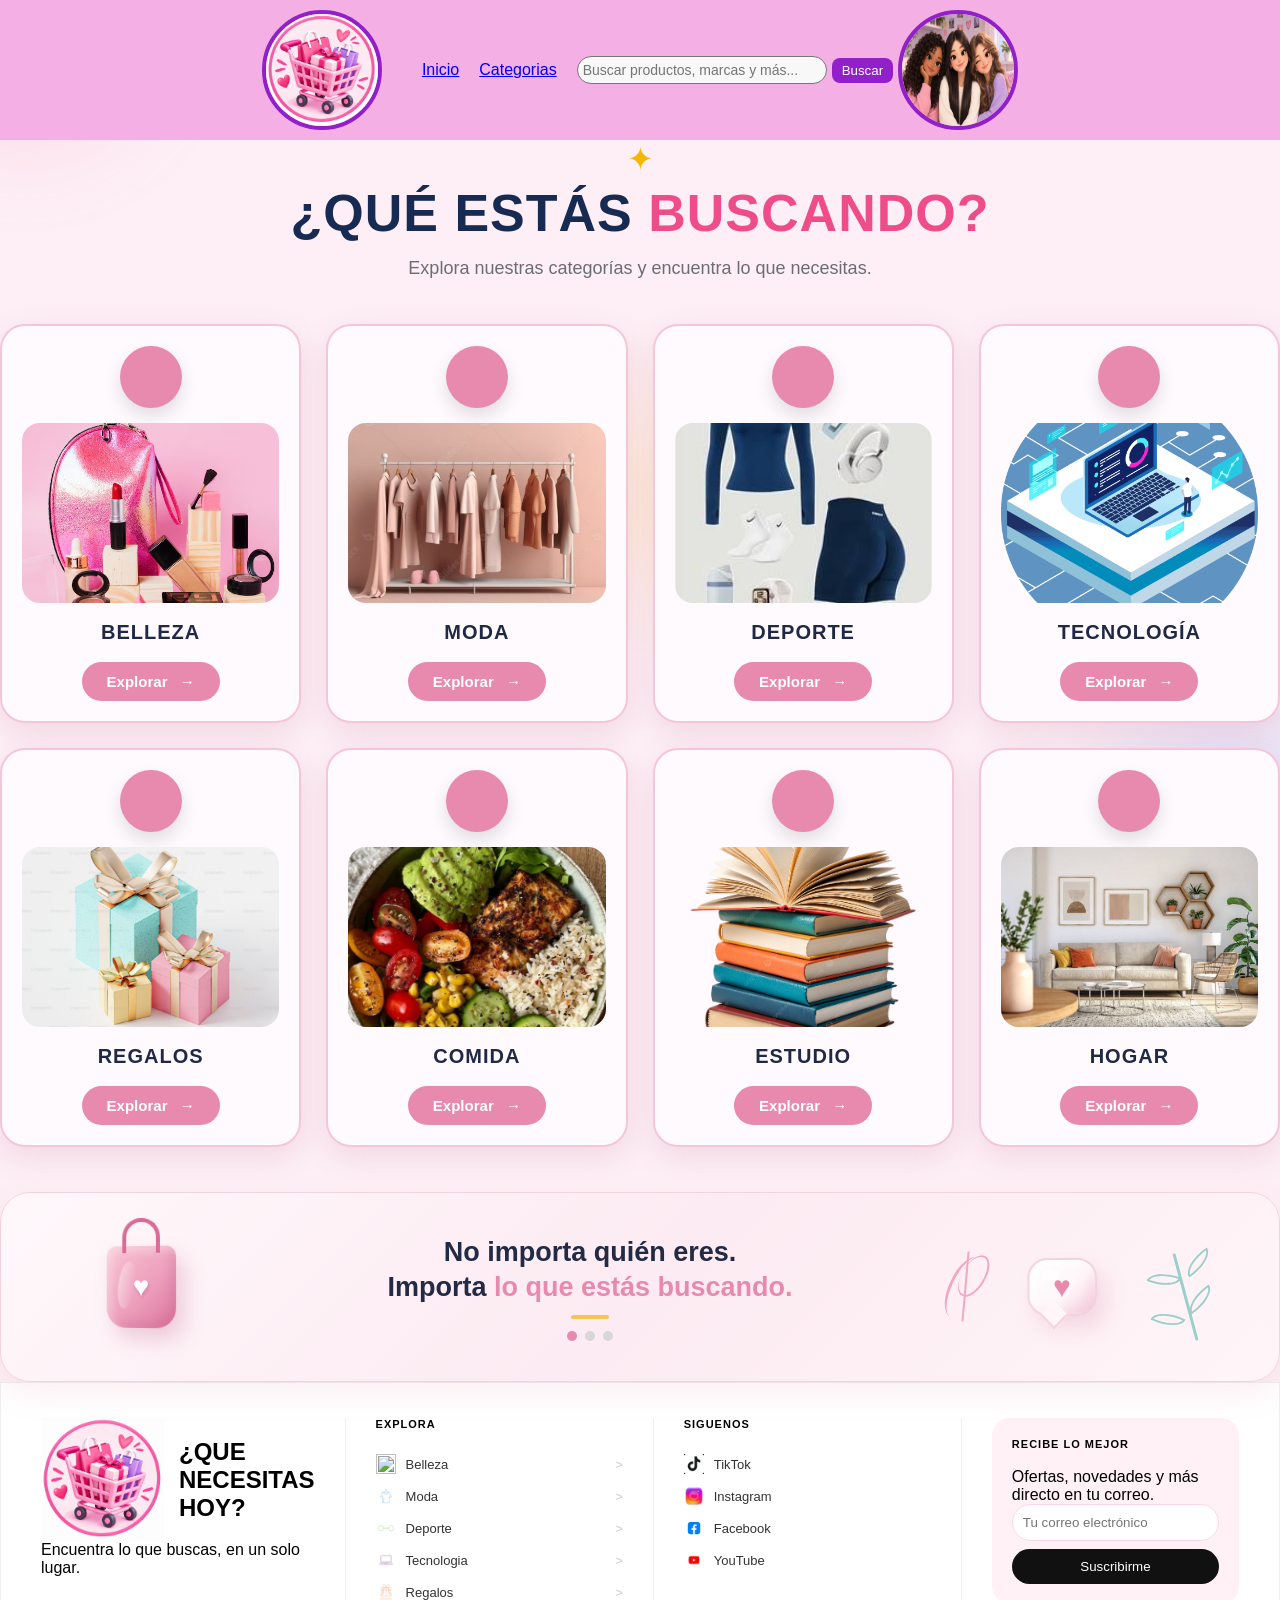
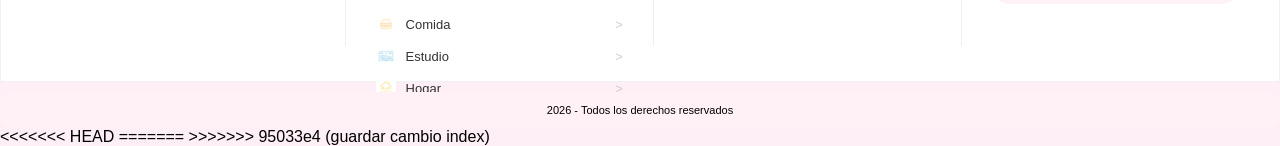
==== commit 206b9758: "guardar cambio index" ====
--- a/index.html
+++ b/index.html
@@ -18,18 +18,21 @@
 </head>
 
 <body>
-  
+
+
     <header class="header">
   <nav class="sitio-nav" aria-label="navegacion principal"> 
     <img src="Imagenes/Logo1.png" alt="Logo de la pagina" class="Logo">
-     <div class="menu">
+ <div class="menu"></div>
     <a href="entrada.html" target="_blank">Inicio</a>
     <a href="pretty.html" target="_blank">Categorias</a>
        <div class="buscador"> 
         <input type="text" placeholder="Buscar productos, marcas y más...">
         <button> Buscar</button>
+    <img src="Imagenes/Usuario3.png"  alt="Usuario" class="Usuario">
        </div>
-    <img src="Imagenes/Usuario3.png"  alt="Usuario" class="Usuario">
+  </nav>
+    </header>
 
 
 
@@ -305,14 +308,7 @@
 
 </section>
 
-    </main>
-
-
-<body> 
-
-  <main>
-
-  </main>
+</main>
   
 <footer class="footer-container">
 
@@ -366,7 +362,10 @@
   <a href="#top" class="scroll-top-btn"></a>
 </div>
 
+<<<<<<< HEAD
      </div>
 </header>
+=======
+>>>>>>> 95033e4 (guardar cambio index)
 </body>
 </html>
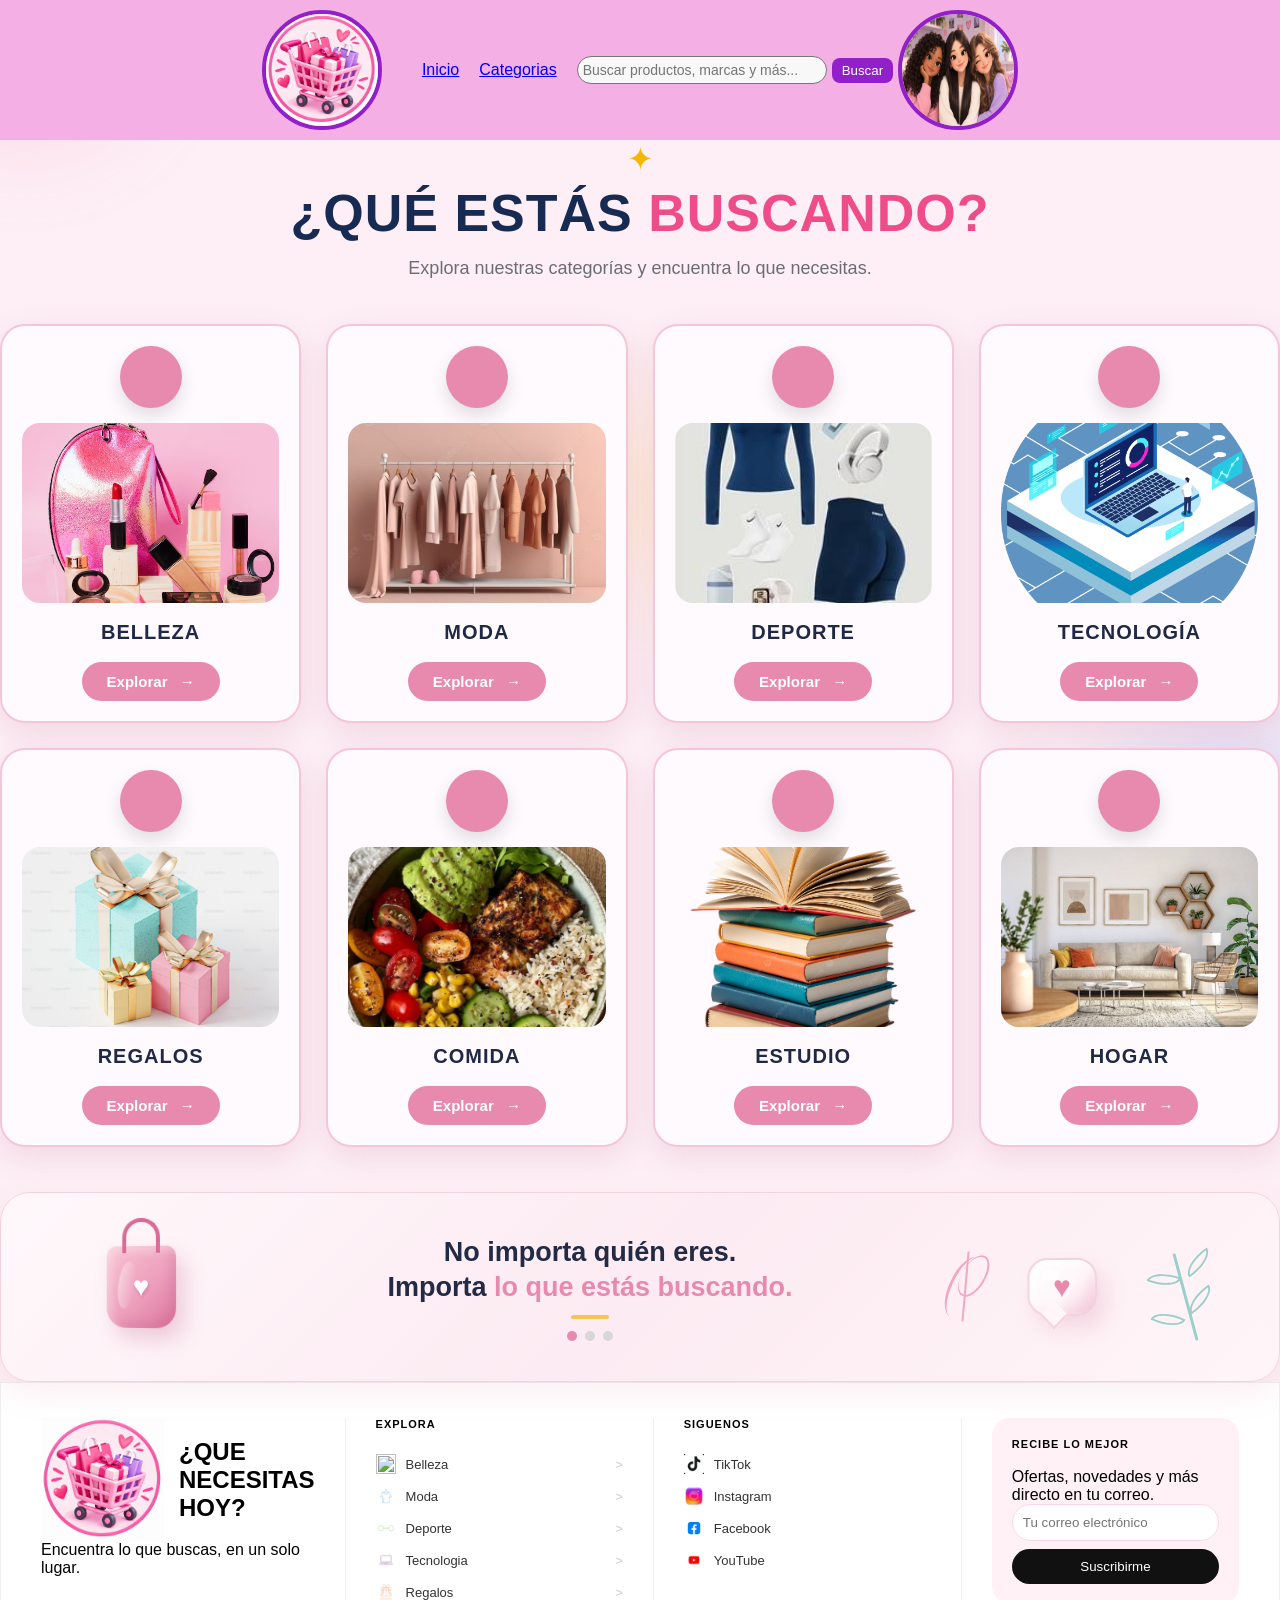
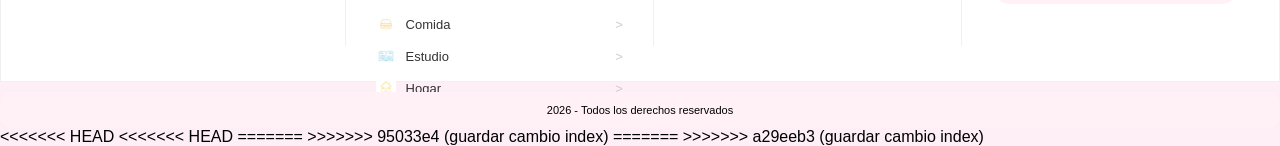
==== commit 1de94a93: "guardar cambio index" ====
--- a/index.html
+++ b/index.html
@@ -361,11 +361,14 @@
   <span> 2026 - Todos los derechos reservados</span>
   <a href="#top" class="scroll-top-btn"></a>
 </div>
+<<<<<<< HEAD
 
 <<<<<<< HEAD
      </div>
 </header>
 =======
 >>>>>>> 95033e4 (guardar cambio index)
+=======
+>>>>>>> a29eeb3 (guardar cambio index)
 </body>
 </html>
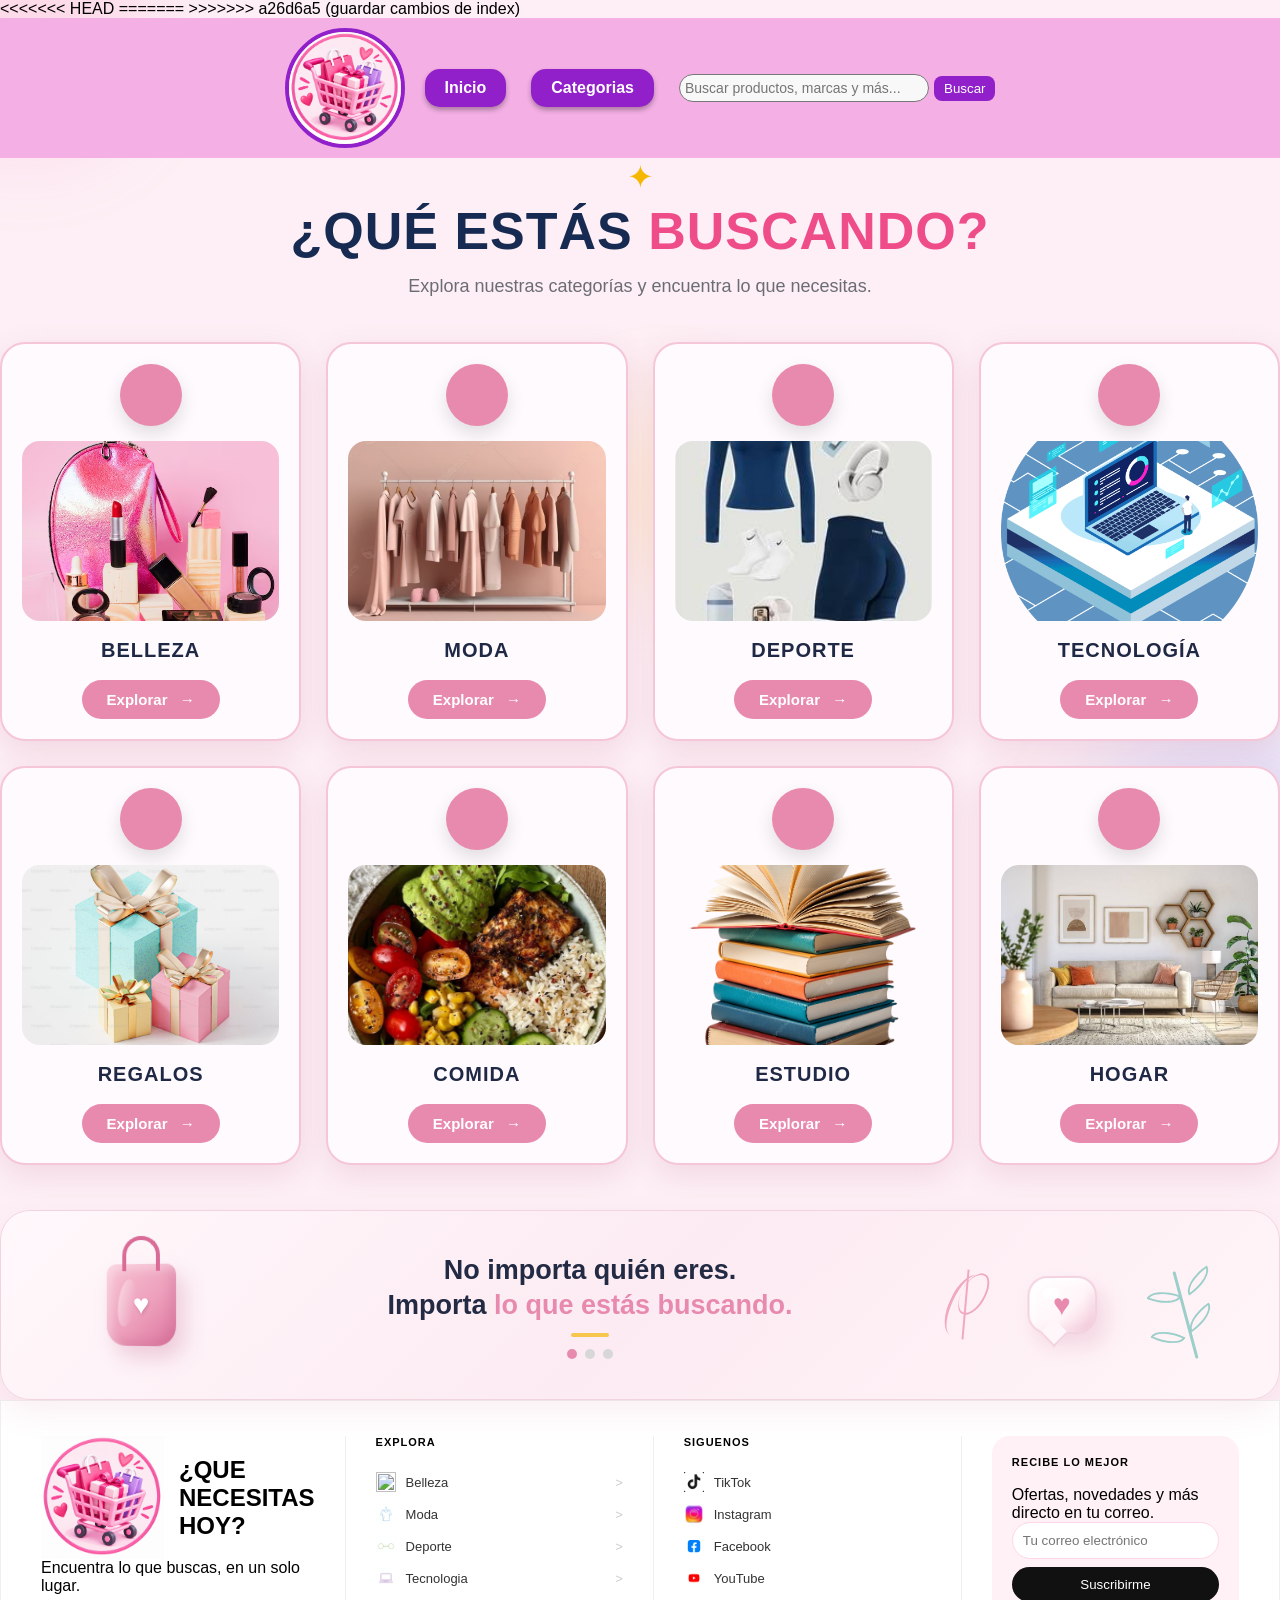
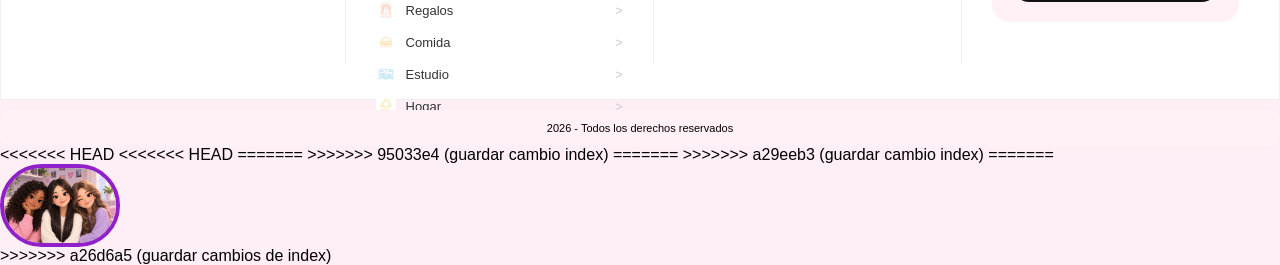
==== commit 6da22000: "guardar cambios de index" ====
--- a/index.html
+++ b/index.html
@@ -2,6 +2,7 @@
 <html lang="en">
 <head>
     <meta charset="UTF-8">
+<<<<<<< HEAD
 
     <meta name="viewport" content="width=device-width, initial-scale=1.0">
     <title>Document</title>
@@ -9,27 +10,25 @@
 </head>
 
 
+=======
+>>>>>>> a26d6a5 (guardar cambios de index)
     <meta name="viewpport" content="width=device-width, initial-scale=1.0">
     <title>Pretty place</title>
-    <meta name="viewport" content="width=device-width, initial-scale=1.0">
-    <title>Document</title>
-
     <link rel="stylesheet" href="style.css">
 </head>
-
 <body>
 
 
     <header class="header">
   <nav class="sitio-nav" aria-label="navegacion principal"> 
     <img src="Imagenes/Logo1.png" alt="Logo de la pagina" class="Logo">
- <div class="menu"></div>
+     <div class="menu">
+
     <a href="entrada.html" target="_blank">Inicio</a>
     <a href="pretty.html" target="_blank">Categorias</a>
        <div class="buscador"> 
         <input type="text" placeholder="Buscar productos, marcas y más...">
         <button> Buscar</button>
-    <img src="Imagenes/Usuario3.png"  alt="Usuario" class="Usuario">
        </div>
   </nav>
     </header>
@@ -370,5 +369,10 @@
 >>>>>>> 95033e4 (guardar cambio index)
 =======
 >>>>>>> a29eeb3 (guardar cambio index)
+=======
+    <img src="Imagenes/Usuario3.png"  alt="Usuario" class="Usuario">
+     </div>
+</header>
+>>>>>>> a26d6a5 (guardar cambios de index)
 </body>
 </html>
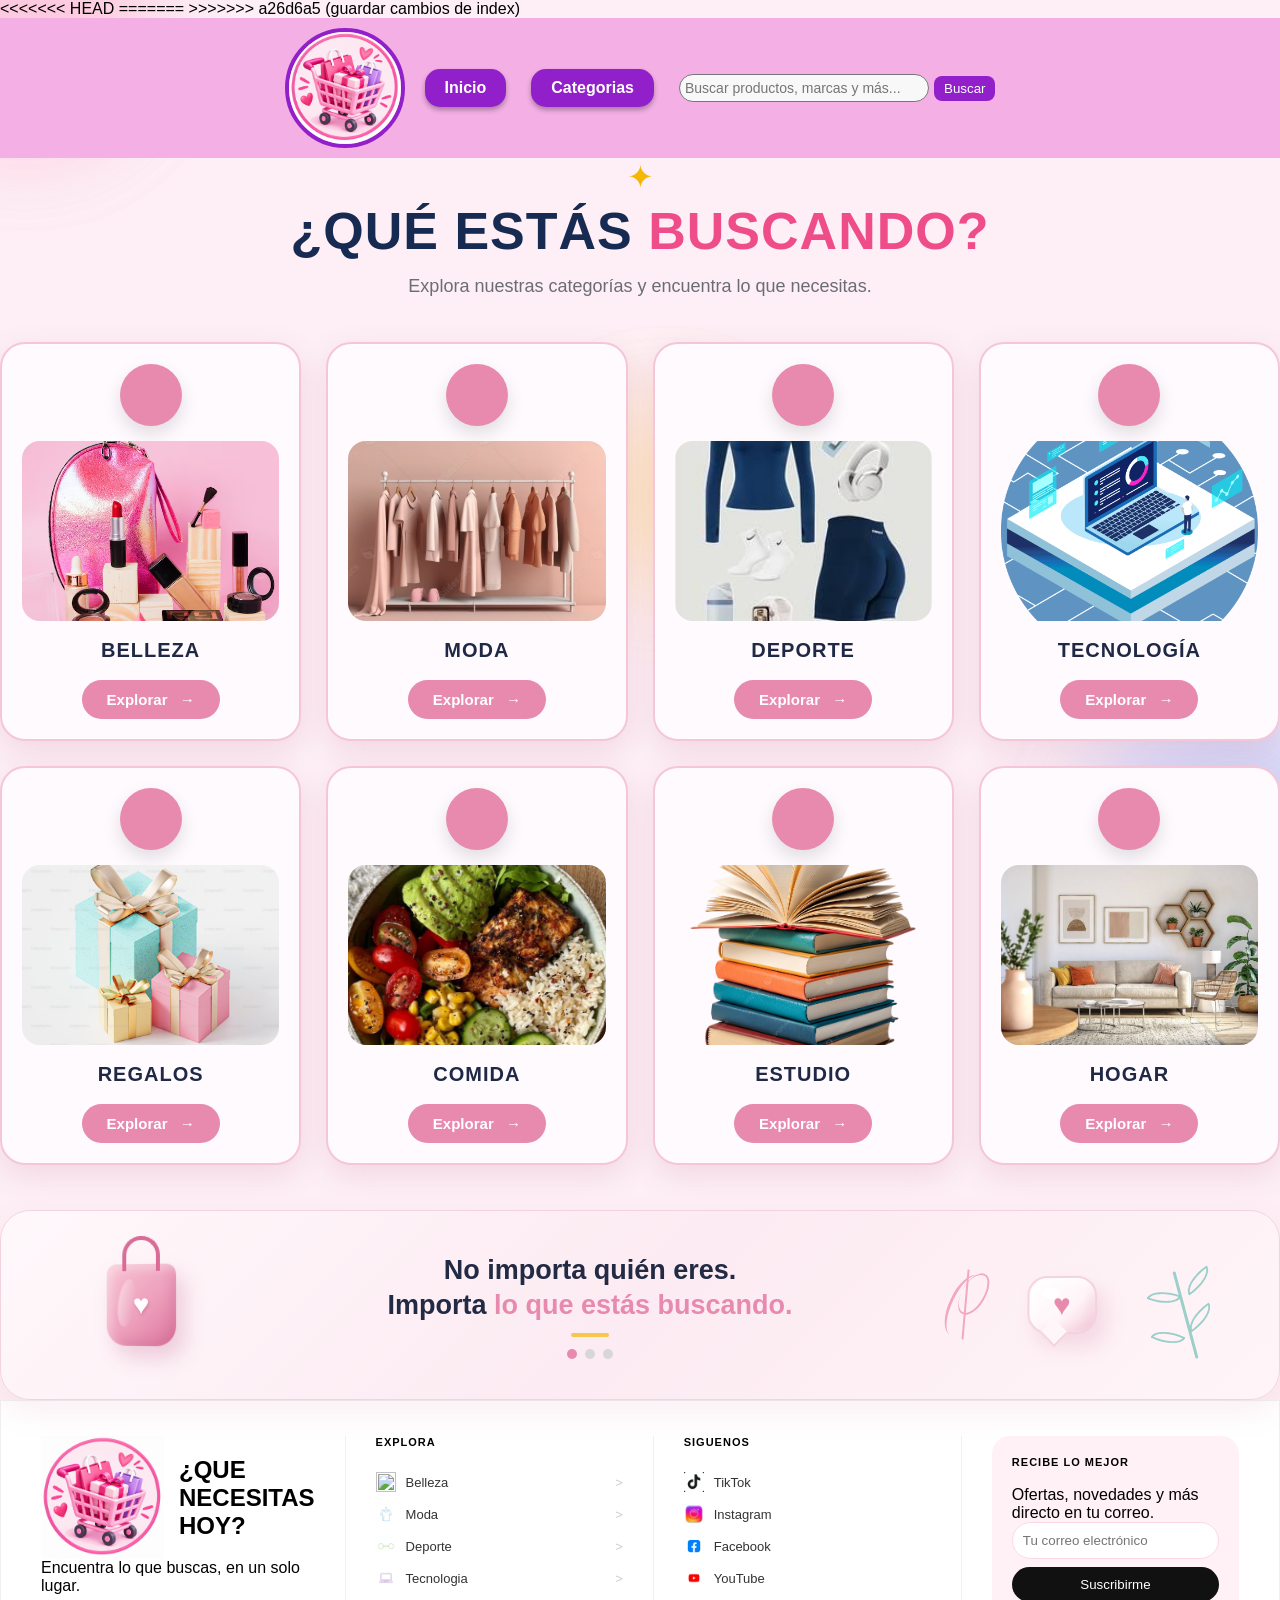
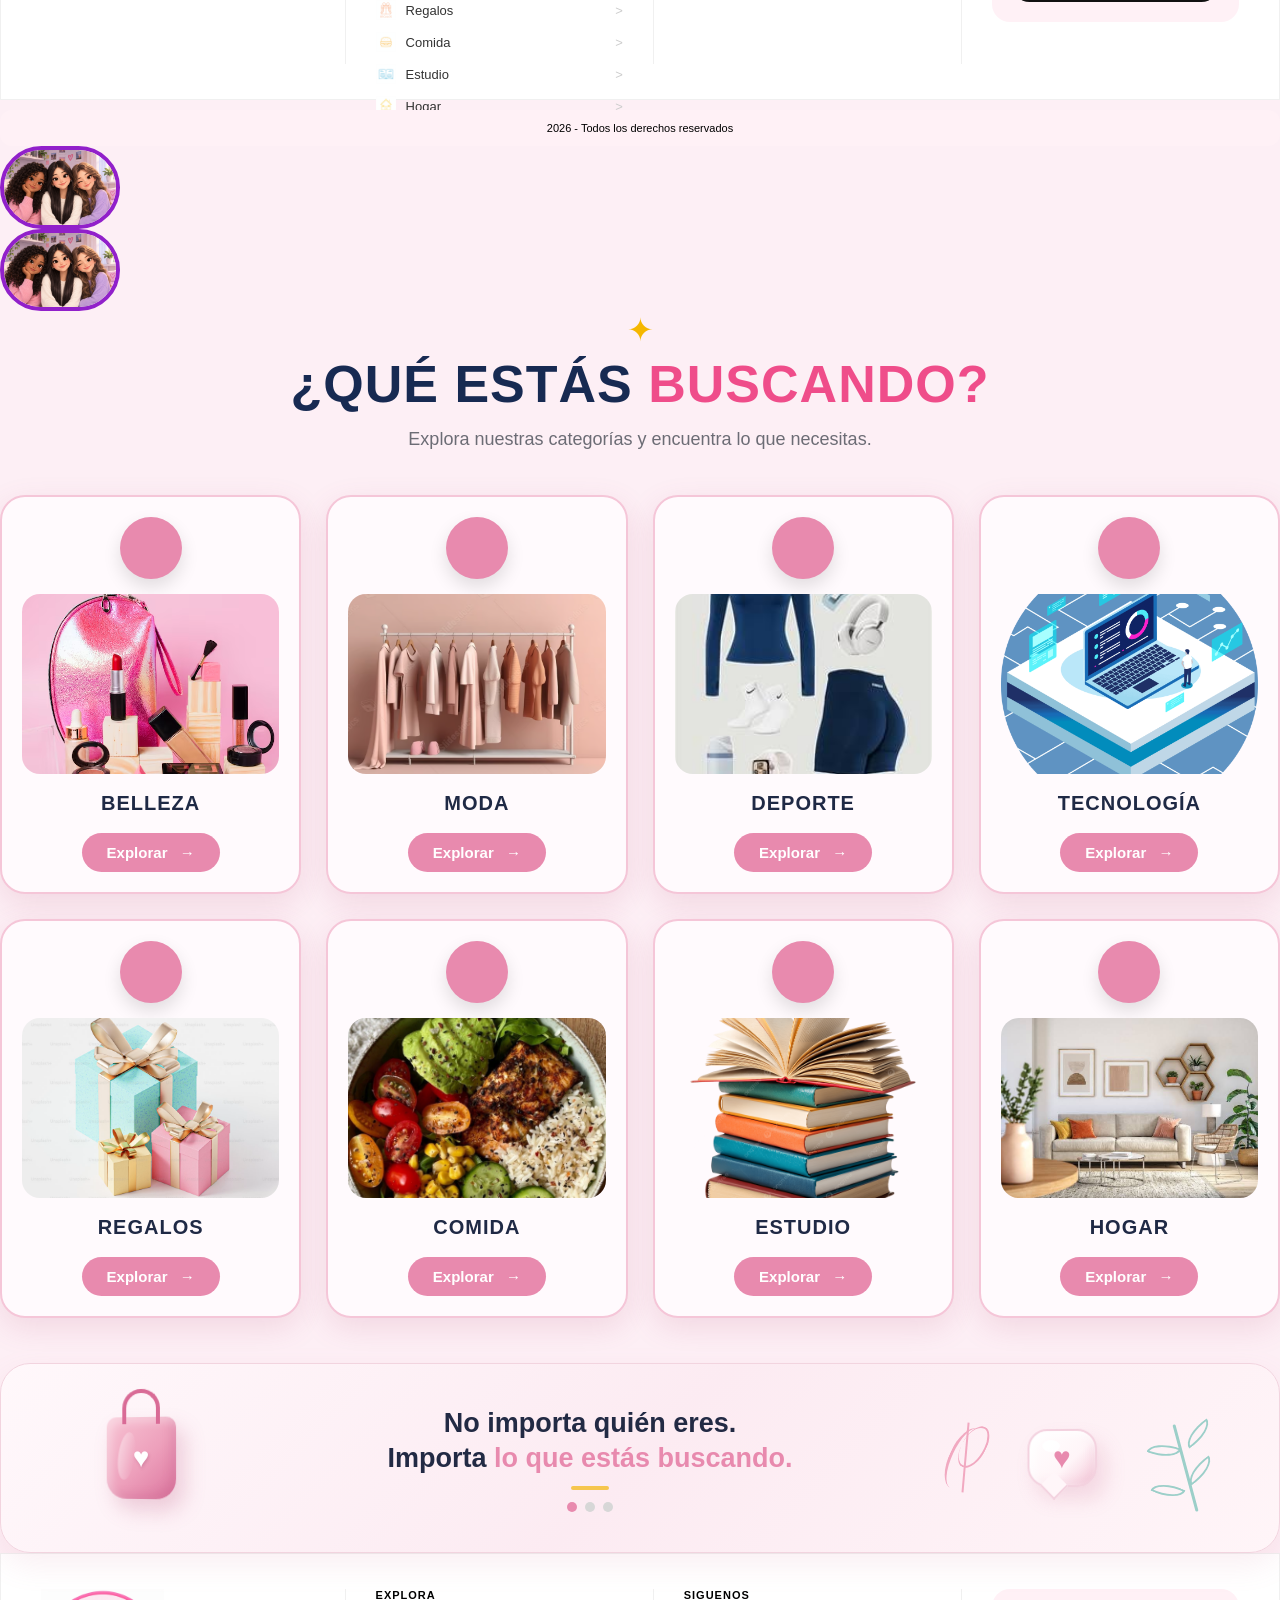
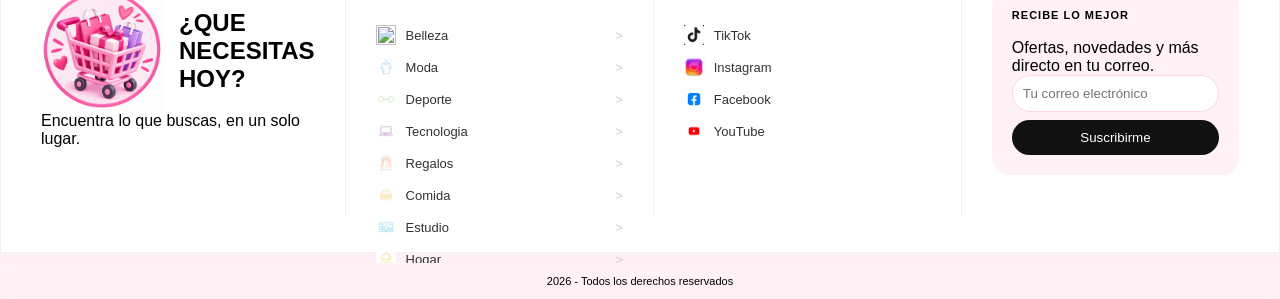
==== commit bf28ae2e: "resolver conflicto de index" ====
--- a/index.html
+++ b/index.html
@@ -360,19 +360,347 @@
   <span> 2026 - Todos los derechos reservados</span>
   <a href="#top" class="scroll-top-btn"></a>
 </div>
-<<<<<<< HEAD
-
-<<<<<<< HEAD
+
      </div>
 </header>
-=======
->>>>>>> 95033e4 (guardar cambio index)
-=======
->>>>>>> a29eeb3 (guardar cambio index)
-=======
+
     <img src="Imagenes/Usuario3.png"  alt="Usuario" class="Usuario">
      </div>
 </header>
->>>>>>> a26d6a5 (guardar cambios de index)
+
+
+    <img src="Imagenes/Usuario3.png"  alt="Usuario" class="Usuario">
+     </div>
+</header>
+
+  </nav>
+    </header>
+
+ <div class="circulo circulo1"></div>
+
+    <div class="circulo circulo2"></div>
+
+    <div class="circulo circulo3"></div>
+
+    <main>
+ <section class="titulo">
+
+<div class="brillo">✦</div>
+
+<h1>
+
+¿QUÉ ESTÁS <span>BUSCANDO?</span>
+
+</h1>
+
+<p>
+Explora nuestras categorías y encuentra lo que necesitas.
+
+</p>
+
+</section>
+
+<section class="categorias">
+
+<div class="card belleza">
+
+<div class="contenido-normal">
+
+<div class="icono">
+<i class="fa-solid fa-wand-magic-sparkles"></i>
+
+</div>
+<img src="imagenes-pretty/belleza.jpn.avif" alt="productos de belleza">
+<h2>BELLEZA</h2>
+
+<button>Explorar <span>→</span></button>
+</div>
+<div class="contenido-hover">
+<h2>Belleza</h2>
+<p>
+Maquillaje · Skincare · Cabello · Perfumes
+</p>
+<h3>
+ → Brilla a tu manera
+</h3>
+</div>
+
+</div>
+
+<div class="card moda">
+<div class="contenido-normal">
+<div class="icono">
+<i class="fa-solid fa-shirt"></i>
+</div>
+<img src="imagenes-pretty/moda.jpn.avif" alt="productos de moda">
+ <h2>MODA</h2>
+
+<button>Explorar <span>→</span></button>
+</div>
+<div class="contenido-hover">
+<h2>Moda</h2>
+<p>
+Outfits · Ropa · Accesorios · Zapatos · Tendencias
+</p>
+<h3>
+→ Encuentra tu estilo
+</h3>
+</div>
+</div>
+
+<div class="card deporte">
+<div class="contenido-normal">
+<div class="icono">
+<i class="fa-solid fa-dumbbell"></i>
+</div>
+<img src="imagenes-pretty/deporte.jpn.jpg" alt="productos deprote">
+
+ <h2>DEPORTE</h2>
+
+<button>Explorar <span>→</span></button>
+</div>
+<div class="contenido-hover">
+<h2>Deporte</h2>
+ <p>
+Entrenamiento · Running · Fútbol · Gym · Equipamiento
+</p>
+<h3>
+→ Muévete a tu manera
+</h3>
+</div>   
+</div> 
+<div class="card tecnologia">
+<div class="contenido-normal">
+<div class="icono">
+<i class="fa-solid fa-laptop"></i>
+</div>
+<img src="imagenes-pretty/TECNOLOGIA.jpn.png" alt="productos tecnologia">
+  <h2>TECNOLOGÍA</h2>
+
+<button>Explorar <span>→</span></button>
+</div>
+
+<div class="contenido-hover">
+<h2>Tecnología</h2>
+<p>
+Apps · Inteligencia artificial · Computadores · Herramientas · Gadgets
+</p>
+<h3>
+→ Descubre herramientas
+</h3>
+</div>
+</div>
+
+<div class="card regalos">
+<div class="contenido-normal">
+<div class="icono">
+<i class="fa-solid fa-gift"></i>
+</div>
+<img src="imagenes-pretty/regalos.jpn.avif" alt="productos regalo">
+  <h2>REGALOS</h2>
+
+<button>Explorar <span>→</span></button>
+</div>
+
+<div class="contenido-hover">
+<h2>Regalos</h2>
+<p>
+Para ella · Para él · Cumpleaños · Pareja · Detalles
+</p>
+<h3>
+→ Encuentra el regalo ideal
+</h3>
+</div>
+</div>
+
+<div class="card comida">
+<div class="contenido-normal">
+<div class="icono">
+<i class="fa-solid fa-burger"></i>
+</div>
+<img src="imagenes-pretty/comida.jpn.jpg" alt="comida">
+ <h2>COMIDA</h2>
+
+<button>Explorar <span>→</span></button>
+</div>
+
+<div class="contenido-hover">
+<h2>Comida</h2>
+<p>
+Recetas · Snacks · Desayunos · Cenas · Bebidas
+</p>
+<h3>
+→ ¿Qué se te antoja?
+</h3>
+</div>
+</div>
+
+<div class="card estudio">
+<div class="contenido-normal">
+<div class="icono">
+<i class="fa-solid fa-book-open"></i>
+</div>
+<img src="imagenes-pretty/estudio.jpn.png" alt="estudio">
+<h2>ESTUDIO</h2>
+
+<button>Explorar <span>→</span></button>
+</div>
+
+<div class="contenido-hover">
+<h2>Estudio</h2>
+<p>
+Organización · Herramientas · IA · Apuntes · Recursos
+</p>
+<h3>
+→ Hazlo más fácil
+</h3>
+</div>
+</div>
+
+<div class="card hogar">
+<div class="contenido-normal">
+<div class="icono">
+<i class="fa-solid fa-house"></i>
+</div>
+<img src="imagenes-pretty/hogar.jpn.jpg" alt="hogar">
+ <h2>HOGAR</h2>
+
+<button>Explorar <span>→</span></button>
+</div>
+<div class="contenido-hover">
+<h2>Hogar</h2>
+<p>
+Decoración · Organización · Limpieza · Habitaciones · Ideas DIY
+</p>
+<h3>
+→ Dale vida a tu espacio
+</h3>
+</div>
+</div>
+ </section>
+
+ <section class="mensaje-principal">
+
+  
+    <div class="decoracion-bolsa">
+
+        <div class="brillo-bolsa"></div>
+
+        <div class="bolsa">
+            <div class="asa"></div>
+
+            <div class="bolsa-brillo"></div>
+
+            <span>♥</span>
+        </div>
+
+    </div>
+
+
+    <div class="mensaje-central">
+
+        <h2>No importa quién eres.</h2>
+
+        <h2>
+            Importa <span>lo que estás buscando.</span>
+        </h2>
+
+        <div class="linea-decorativa"></div>
+
+
+        <div class="puntos-mensaje">
+            <span class="punto-activo"></span>
+            <span></span>
+            <span></span>
+        </div>
+
+    </div>
+
+    <div class="decoracion-derecha">
+
+
+        <div class="pluma">
+            <div class="pluma-linea"></div>
+        </div>
+
+
+        <div class="mensaje-corazon">
+
+            <div class="burbuja">
+                ♥
+            </div>
+
+        </div>
+
+
+        <div class="matica">
+
+            <div class="tallo"></div>
+
+            <div class="hoja hoja1"></div>
+            <div class="hoja hoja2"></div>
+            <div class="hoja hoja3"></div>
+            <div class="hoja hoja4"></div>
+
+        </div>
+
+    </div>
+
+</section>
+
+</main>
+  
+<footer class="footer-container">
+
+  <div class="footer-col border-right">
+    <div class="header-logo">
+      <img src="imagenes/carritos.png" alt="logo" class="icon-brand">
+      <h2>¿QUE<br><span>NECESITAS HOY?</span></h2>
+    </div>
+    <p>Encuentra lo que buscas, en un solo lugar.</p>
+  
+  </div>
+
+  <div class="footer-col border-right">
+    <h3>EXPLORA</h3>
+    <ul class="nav-list">
+      <li><a href="belleza.html" class="nav-item"><img src="imagenes/belleza.png" class="nav-icon"><span>Belleza</span><span class="arrow">></span></a></li>
+      <li><a href="moda.html" class="nav-item"><img src="imagenes/moda.png" class="nav-icon"><span>Moda</span><span class="arrow">></span></a></li>
+      <li><a href="deporte.html" class="nav-item"><img src="imagenes/deporte.png" class="nav-icon"><span>Deporte</span><span class="arrow">></span></a></li>
+      <li><a href="tecnologia.html" class="nav-item"><img src="imagenes/tecnologia.png" class="nav-icon"><span>Tecnologia</span><span class="arrow">></span></a></li>
+      <li><a href="regalos.html" class="nav-item"><img src="imagenes/regalos.png" class="nav-icon"><span>Regalos</span><span class="arrow">></span></a></li>
+      <li><a href="comida.html" class="nav-item"><img src="imagenes/comida.png" class="nav-icon"><span>Comida</span><span class="arrow">></span></a></li>
+      <li><a href="estudio.html" class="nav-item"><img src="imagenes/estudio.png" class="nav-icon"><span>Estudio</span><span class="arrow">></span></a></li>
+      <li><a href="hogar.html" class="nav-item"><img src="imagenes/hogar.png" class="nav-icon"><span>Hogar</span><span class="arrow">></span></a></li>
+    </ul>
+  </div>
+
+  <div class="footer-col border-right">
+    <h3>SIGUENOS</h3>
+    <div class="social-links">
+      <a href="https://tiktok.com" target="_blank" class="social-btn"><img src="imagenes/tiktok.png" class="social-icon"><span>TikTok</span></a>
+      <a href="https://instagram.com" target="_blank" class="social-btn"><img src="imagenes/instagram.png" class="social-icon"><span>Instagram</span></a>
+      <a href="https://facebook.com" target="_blank" class="social-btn"><img src="imagenes/facebook.png" class="social-icon"><span>Facebook</span></a>
+      <a href="https://youtube.com" target="_blank" class="social-btn"><img src="imagenes/youtube.png" class="social-icon"><span>YouTube</span></a>
+    </div>
+  </div> 
+
+  <div class="footer-col">
+    <div class="newsletter-card">
+      <h3>RECIBE LO MEJOR </h3>
+      <p>Ofertas, novedades y más directo en tu correo.</p>
+      <form class="newsletter-form">
+        <input type="email" placeholder="Tu correo electrónico" required>
+        <button type="submit">Suscribirme</button>
+      </form>
+    </div>
+  </div>
+</footer>
+
+<div class="copyright-bar">
+  <span> 2026 - Todos los derechos reservados</span>
+  <a href="#top" class="scroll-top-btn"></a>
+</div>
+
 </body>
 </html>
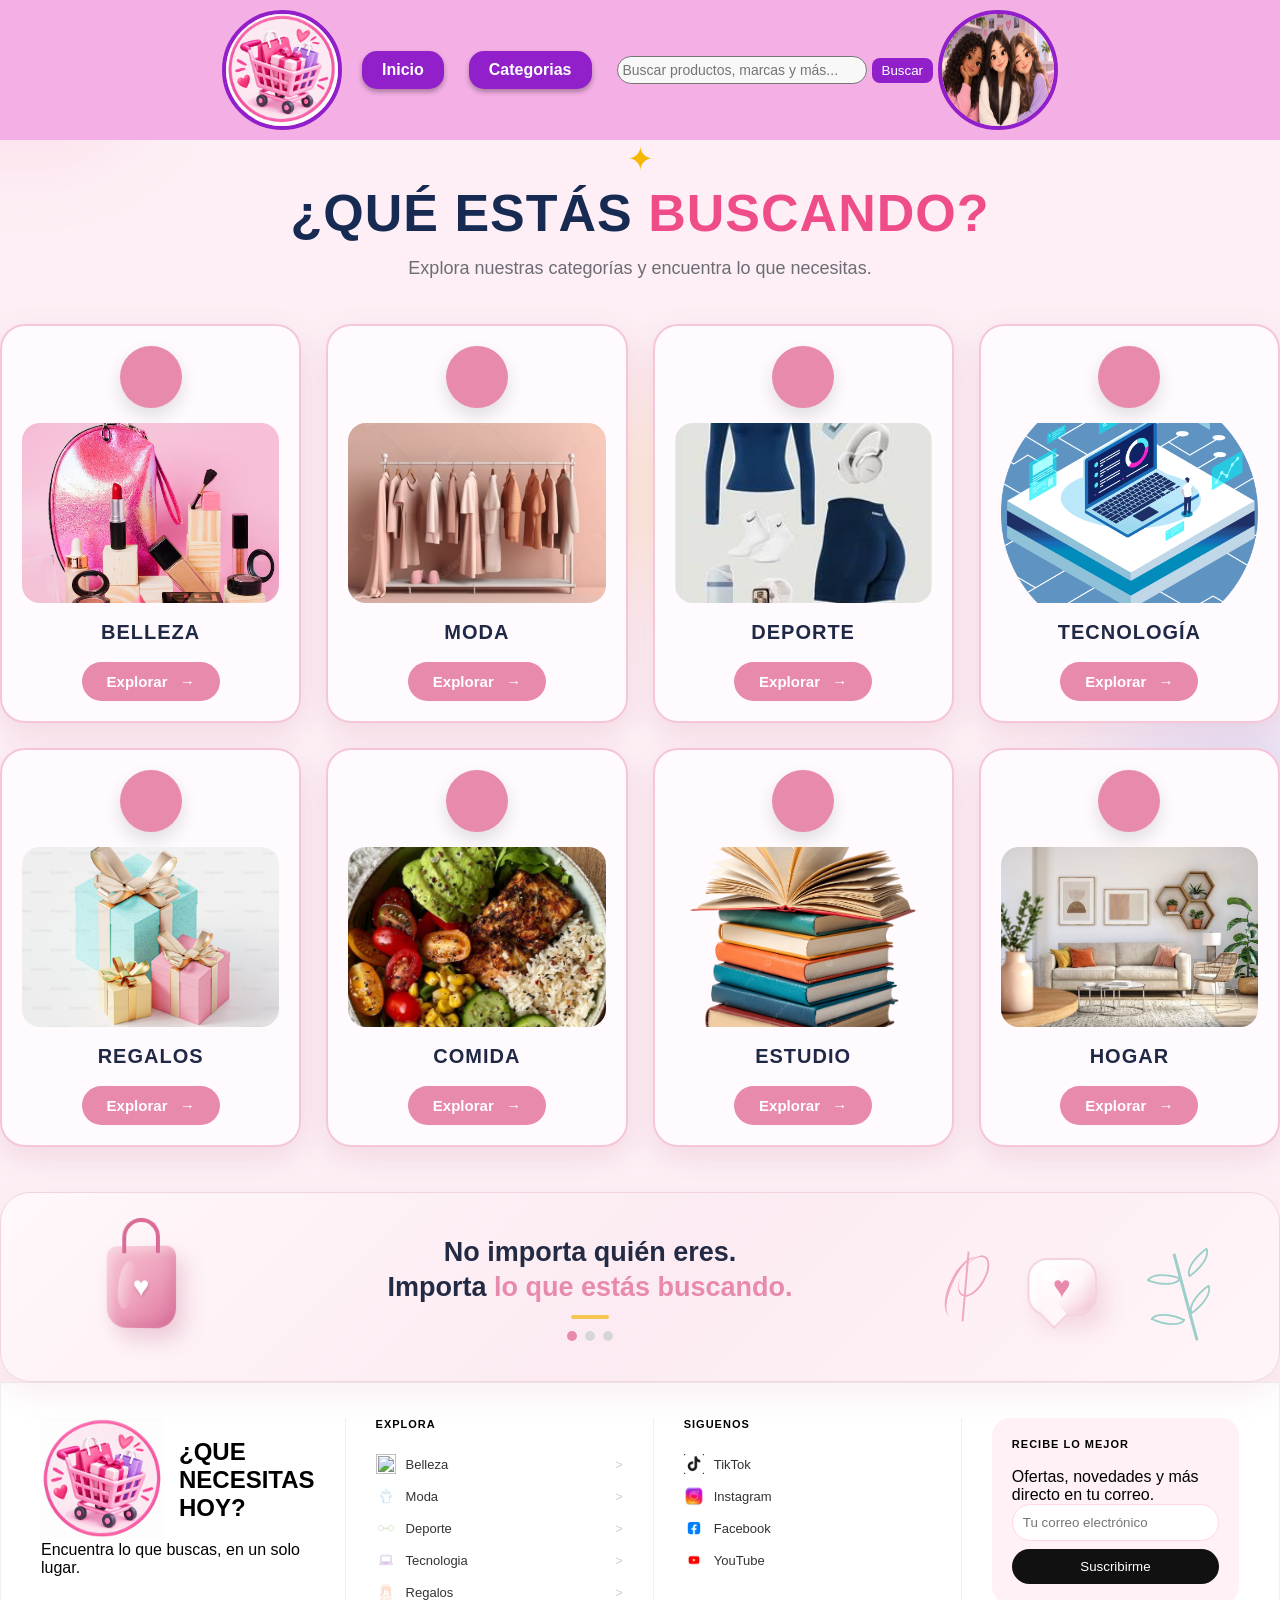
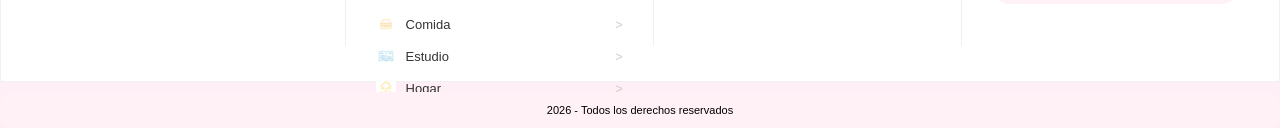
==== commit a2201b4b: "agregar logo" ====
--- a/index.html
+++ b/index.html
@@ -2,16 +2,12 @@
 <html lang="en">
 <head>
     <meta charset="UTF-8">
-<<<<<<< HEAD
 
     <meta name="viewport" content="width=device-width, initial-scale=1.0">
     <title>Document</title>
     <link rel="stylesheet" href="style.css">
 </head>
 
-
-=======
->>>>>>> a26d6a5 (guardar cambios de index)
     <meta name="viewpport" content="width=device-width, initial-scale=1.0">
     <title>Pretty place</title>
     <link rel="stylesheet" href="style.css">
@@ -28,7 +24,9 @@
     <a href="pretty.html" target="_blank">Categorias</a>
        <div class="buscador"> 
         <input type="text" placeholder="Buscar productos, marcas y más...">
+       
         <button> Buscar</button>
+        <img src="Imagenes/Usuario3.png" alt="Usuario de la pagina" class="Usuario">
        </div>
   </nav>
     </header>
@@ -364,343 +362,5 @@
      </div>
 </header>
 
-    <img src="Imagenes/Usuario3.png"  alt="Usuario" class="Usuario">
-     </div>
-</header>
-
-
-    <img src="Imagenes/Usuario3.png"  alt="Usuario" class="Usuario">
-     </div>
-</header>
-
-  </nav>
-    </header>
-
- <div class="circulo circulo1"></div>
-
-    <div class="circulo circulo2"></div>
-
-    <div class="circulo circulo3"></div>
-
-    <main>
- <section class="titulo">
-
-<div class="brillo">✦</div>
-
-<h1>
-
-¿QUÉ ESTÁS <span>BUSCANDO?</span>
-
-</h1>
-
-<p>
-Explora nuestras categorías y encuentra lo que necesitas.
-
-</p>
-
-</section>
-
-<section class="categorias">
-
-<div class="card belleza">
-
-<div class="contenido-normal">
-
-<div class="icono">
-<i class="fa-solid fa-wand-magic-sparkles"></i>
-
-</div>
-<img src="imagenes-pretty/belleza.jpn.avif" alt="productos de belleza">
-<h2>BELLEZA</h2>
-
-<button>Explorar <span>→</span></button>
-</div>
-<div class="contenido-hover">
-<h2>Belleza</h2>
-<p>
-Maquillaje · Skincare · Cabello · Perfumes
-</p>
-<h3>
- → Brilla a tu manera
-</h3>
-</div>
-
-</div>
-
-<div class="card moda">
-<div class="contenido-normal">
-<div class="icono">
-<i class="fa-solid fa-shirt"></i>
-</div>
-<img src="imagenes-pretty/moda.jpn.avif" alt="productos de moda">
- <h2>MODA</h2>
-
-<button>Explorar <span>→</span></button>
-</div>
-<div class="contenido-hover">
-<h2>Moda</h2>
-<p>
-Outfits · Ropa · Accesorios · Zapatos · Tendencias
-</p>
-<h3>
-→ Encuentra tu estilo
-</h3>
-</div>
-</div>
-
-<div class="card deporte">
-<div class="contenido-normal">
-<div class="icono">
-<i class="fa-solid fa-dumbbell"></i>
-</div>
-<img src="imagenes-pretty/deporte.jpn.jpg" alt="productos deprote">
-
- <h2>DEPORTE</h2>
-
-<button>Explorar <span>→</span></button>
-</div>
-<div class="contenido-hover">
-<h2>Deporte</h2>
- <p>
-Entrenamiento · Running · Fútbol · Gym · Equipamiento
-</p>
-<h3>
-→ Muévete a tu manera
-</h3>
-</div>   
-</div> 
-<div class="card tecnologia">
-<div class="contenido-normal">
-<div class="icono">
-<i class="fa-solid fa-laptop"></i>
-</div>
-<img src="imagenes-pretty/TECNOLOGIA.jpn.png" alt="productos tecnologia">
-  <h2>TECNOLOGÍA</h2>
-
-<button>Explorar <span>→</span></button>
-</div>
-
-<div class="contenido-hover">
-<h2>Tecnología</h2>
-<p>
-Apps · Inteligencia artificial · Computadores · Herramientas · Gadgets
-</p>
-<h3>
-→ Descubre herramientas
-</h3>
-</div>
-</div>
-
-<div class="card regalos">
-<div class="contenido-normal">
-<div class="icono">
-<i class="fa-solid fa-gift"></i>
-</div>
-<img src="imagenes-pretty/regalos.jpn.avif" alt="productos regalo">
-  <h2>REGALOS</h2>
-
-<button>Explorar <span>→</span></button>
-</div>
-
-<div class="contenido-hover">
-<h2>Regalos</h2>
-<p>
-Para ella · Para él · Cumpleaños · Pareja · Detalles
-</p>
-<h3>
-→ Encuentra el regalo ideal
-</h3>
-</div>
-</div>
-
-<div class="card comida">
-<div class="contenido-normal">
-<div class="icono">
-<i class="fa-solid fa-burger"></i>
-</div>
-<img src="imagenes-pretty/comida.jpn.jpg" alt="comida">
- <h2>COMIDA</h2>
-
-<button>Explorar <span>→</span></button>
-</div>
-
-<div class="contenido-hover">
-<h2>Comida</h2>
-<p>
-Recetas · Snacks · Desayunos · Cenas · Bebidas
-</p>
-<h3>
-→ ¿Qué se te antoja?
-</h3>
-</div>
-</div>
-
-<div class="card estudio">
-<div class="contenido-normal">
-<div class="icono">
-<i class="fa-solid fa-book-open"></i>
-</div>
-<img src="imagenes-pretty/estudio.jpn.png" alt="estudio">
-<h2>ESTUDIO</h2>
-
-<button>Explorar <span>→</span></button>
-</div>
-
-<div class="contenido-hover">
-<h2>Estudio</h2>
-<p>
-Organización · Herramientas · IA · Apuntes · Recursos
-</p>
-<h3>
-→ Hazlo más fácil
-</h3>
-</div>
-</div>
-
-<div class="card hogar">
-<div class="contenido-normal">
-<div class="icono">
-<i class="fa-solid fa-house"></i>
-</div>
-<img src="imagenes-pretty/hogar.jpn.jpg" alt="hogar">
- <h2>HOGAR</h2>
-
-<button>Explorar <span>→</span></button>
-</div>
-<div class="contenido-hover">
-<h2>Hogar</h2>
-<p>
-Decoración · Organización · Limpieza · Habitaciones · Ideas DIY
-</p>
-<h3>
-→ Dale vida a tu espacio
-</h3>
-</div>
-</div>
- </section>
-
- <section class="mensaje-principal">
-
-  
-    <div class="decoracion-bolsa">
-
-        <div class="brillo-bolsa"></div>
-
-        <div class="bolsa">
-            <div class="asa"></div>
-
-            <div class="bolsa-brillo"></div>
-
-            <span>♥</span>
-        </div>
-
-    </div>
-
-
-    <div class="mensaje-central">
-
-        <h2>No importa quién eres.</h2>
-
-        <h2>
-            Importa <span>lo que estás buscando.</span>
-        </h2>
-
-        <div class="linea-decorativa"></div>
-
-
-        <div class="puntos-mensaje">
-            <span class="punto-activo"></span>
-            <span></span>
-            <span></span>
-        </div>
-
-    </div>
-
-    <div class="decoracion-derecha">
-
-
-        <div class="pluma">
-            <div class="pluma-linea"></div>
-        </div>
-
-
-        <div class="mensaje-corazon">
-
-            <div class="burbuja">
-                ♥
-            </div>
-
-        </div>
-
-
-        <div class="matica">
-
-            <div class="tallo"></div>
-
-            <div class="hoja hoja1"></div>
-            <div class="hoja hoja2"></div>
-            <div class="hoja hoja3"></div>
-            <div class="hoja hoja4"></div>
-
-        </div>
-
-    </div>
-
-</section>
-
-</main>
-  
-<footer class="footer-container">
-
-  <div class="footer-col border-right">
-    <div class="header-logo">
-      <img src="imagenes/carritos.png" alt="logo" class="icon-brand">
-      <h2>¿QUE<br><span>NECESITAS HOY?</span></h2>
-    </div>
-    <p>Encuentra lo que buscas, en un solo lugar.</p>
-  
-  </div>
-
-  <div class="footer-col border-right">
-    <h3>EXPLORA</h3>
-    <ul class="nav-list">
-      <li><a href="belleza.html" class="nav-item"><img src="imagenes/belleza.png" class="nav-icon"><span>Belleza</span><span class="arrow">></span></a></li>
-      <li><a href="moda.html" class="nav-item"><img src="imagenes/moda.png" class="nav-icon"><span>Moda</span><span class="arrow">></span></a></li>
-      <li><a href="deporte.html" class="nav-item"><img src="imagenes/deporte.png" class="nav-icon"><span>Deporte</span><span class="arrow">></span></a></li>
-      <li><a href="tecnologia.html" class="nav-item"><img src="imagenes/tecnologia.png" class="nav-icon"><span>Tecnologia</span><span class="arrow">></span></a></li>
-      <li><a href="regalos.html" class="nav-item"><img src="imagenes/regalos.png" class="nav-icon"><span>Regalos</span><span class="arrow">></span></a></li>
-      <li><a href="comida.html" class="nav-item"><img src="imagenes/comida.png" class="nav-icon"><span>Comida</span><span class="arrow">></span></a></li>
-      <li><a href="estudio.html" class="nav-item"><img src="imagenes/estudio.png" class="nav-icon"><span>Estudio</span><span class="arrow">></span></a></li>
-      <li><a href="hogar.html" class="nav-item"><img src="imagenes/hogar.png" class="nav-icon"><span>Hogar</span><span class="arrow">></span></a></li>
-    </ul>
-  </div>
-
-  <div class="footer-col border-right">
-    <h3>SIGUENOS</h3>
-    <div class="social-links">
-      <a href="https://tiktok.com" target="_blank" class="social-btn"><img src="imagenes/tiktok.png" class="social-icon"><span>TikTok</span></a>
-      <a href="https://instagram.com" target="_blank" class="social-btn"><img src="imagenes/instagram.png" class="social-icon"><span>Instagram</span></a>
-      <a href="https://facebook.com" target="_blank" class="social-btn"><img src="imagenes/facebook.png" class="social-icon"><span>Facebook</span></a>
-      <a href="https://youtube.com" target="_blank" class="social-btn"><img src="imagenes/youtube.png" class="social-icon"><span>YouTube</span></a>
-    </div>
-  </div> 
-
-  <div class="footer-col">
-    <div class="newsletter-card">
-      <h3>RECIBE LO MEJOR </h3>
-      <p>Ofertas, novedades y más directo en tu correo.</p>
-      <form class="newsletter-form">
-        <input type="email" placeholder="Tu correo electrónico" required>
-        <button type="submit">Suscribirme</button>
-      </form>
-    </div>
-  </div>
-</footer>
-
-<div class="copyright-bar">
-  <span> 2026 - Todos los derechos reservados</span>
-  <a href="#top" class="scroll-top-btn"></a>
-</div>
-
 </body>
 </html>
